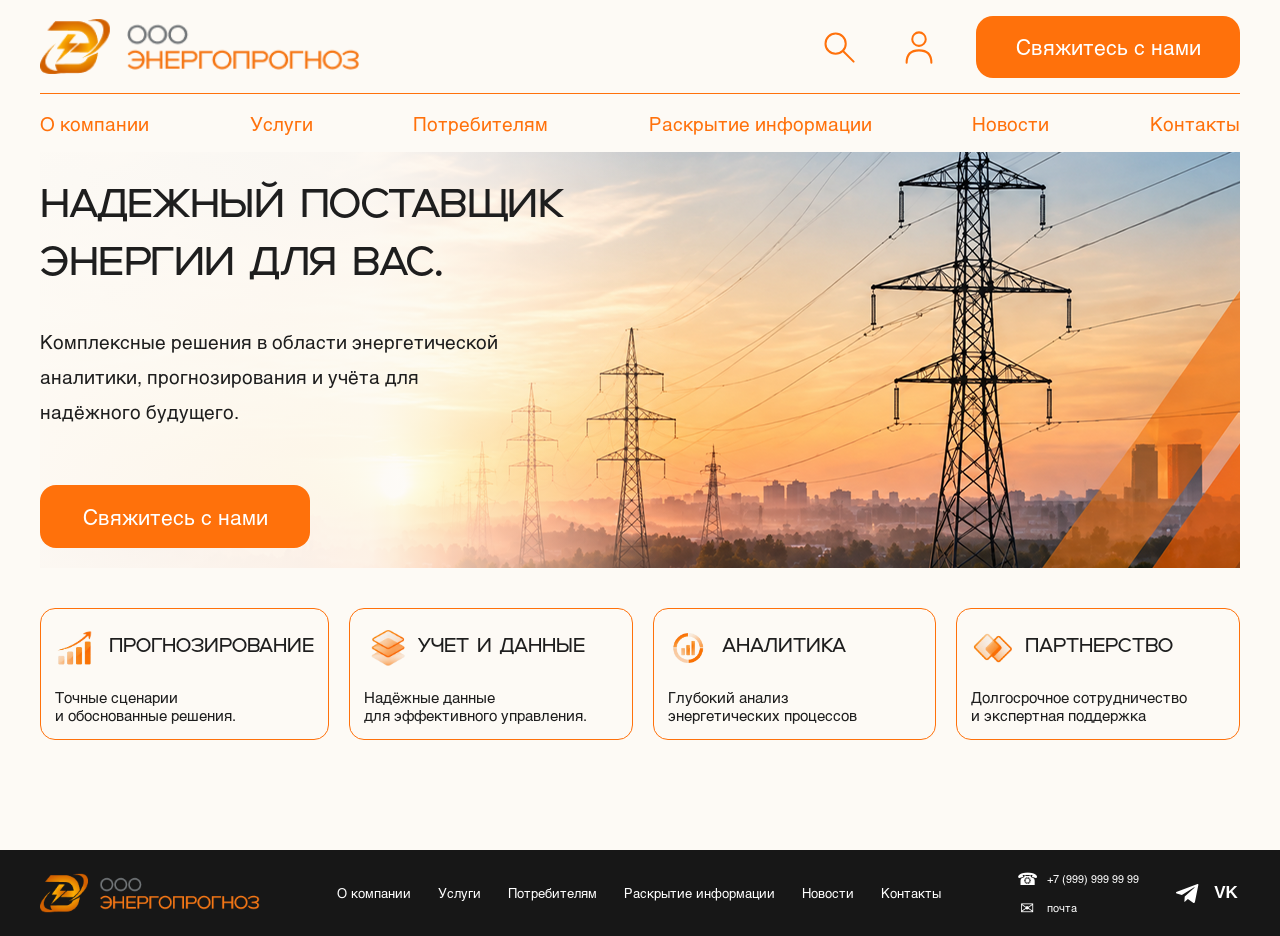
==== index.html @ 61860a80 "Add files via upload" ====
<!DOCTYPE html>
<html lang="ru">
<head>
    <meta charset="UTF-8">
    <meta name="viewport" content="width=device-width, initial-scale=1.0">

    <title>Энергопрогноз</title>

    <link rel="stylesheet" href="css/style.css">
</head>
<body>
<header class="header">
    <div class="container">

        <div class="header-top">

            <a href="index.html" class="logo">
                <img src="images/logo.png" alt="Энергопрогноз">
            </a>

            <div class="header-actions">

                <button class="icon-button search-button" aria-label="Поиск">
                    <svg viewBox="0 0 32 32">
                        <circle cx="13" cy="13" r="9"></circle>
                        <path d="M20 20L29 29"></path>
                    </svg>
                </button>

                <a href="login.html"
                     class="icon-button account-button"
                     aria-label="Личный кабинет">
                    <svg viewBox="0 0 32 32">
                        <circle cx="16" cy="9" r="6"></circle>
                        <path d="M5 30C5 22 9 19 16 19C23 19 27 22 27 30"></path>
                    </svg>
                </a>

                <a href="#contacts" class="contact-button">
                    Свяжитесь с нами
                </a>

            </div>
        </div>

        <nav class="navigation">
            <a href="about.html">О компании</a>
            <a href="services.html">Услуги</a>
            <a href="consumers.html">Потребителям</a>
            <a href="consumers.html">Раскрытие информации</a>
            <a href="news.html">Новости</a>
            <a href="contacts.html">Контакты</a>
        </nav>

    </div>
</header>


<main>

    <section class="hero">
        <div class="container">

            <div class="hero-image">

                <img src="images/hero.png" alt="Линии электропередачи">

                <div class="hero-content">

                    <h1>
                        НАДЕЖНЫЙ ПОСТАВЩИК<br>
                        ЭНЕРГИИ ДЛЯ ВАС.
                    </h1>

                    <p>
                        Комплексные решения в области энергетической<br>
                        аналитики, прогнозирования и учёта для<br>
                        надёжного будущего.
                    </p>

                    <a href="#contacts" class="hero-button">
                        Свяжитесь с нами
                    </a>

                </div>

            </div>

        </div>
    </section>
<section class="advantages">
    <div class="container">
        <div class="advantages-grid">

            <!-- ПРОГНОЗИРОВАНИЕ -->
            <div class="advantage-card">
                <div class="advantage-title">

                    <div class="advantage-icon">
                        <img src="images/01-prognozirovanie.png" alt="Прогнозирование">
                    </div>

                    <h2>ПРОГНОЗИРОВАНИЕ</h2>
                </div>

                <p>
                    Точные сценарии<br>
                    и обоснованные решения.
                </p>
            </div>


            <!-- УЧЕТ И ДАННЫЕ -->
            <div class="advantage-card">
                <div class="advantage-title">

                    <div class="advantage-icon">
                        <img src="images/02-uchet-i-dannye.png" alt="Учёт и данные">
                    </div>

                    <h2>УЧЕТ И ДАННЫЕ</h2>
                </div>

                <p>
                    Надёжные данные<br>
                    для эффективного управления.
                </p>
            </div>


            <!-- АНАЛИТИКА -->
            <div class="advantage-card">
                <div class="advantage-title">

                    <div class="advantage-icon">
                        <img src="images/03-analitika.png" alt="Аналитика">
                    </div>

                    <h2>АНАЛИТИКА</h2>
                </div>

                <p>
                    Глубокий анализ<br>
                    энергетических процессов
                </p>
            </div>


            <!-- ПАРТНЕРСТВО -->
            <div class="advantage-card">
                <div class="advantage-title">

                    <div class="advantage-icon">
                        <img src="images/04-partnerstvo.png" alt="Партнёрство">
                    </div>

                    <h2>ПАРТНЕРСТВО</h2>
                </div>

                <p>
                    Долгосрочное сотрудничество<br>
                    и экспертная поддержка
                </p>
            </div>

        </div>
    </div>
</section>
</main>
<footer class="footer" id="contacts">
    <div class="footer-container">

        <!-- ЛОГОТИП -->
        <a href="index.html" class="footer-logo">
            <img src="images/logo.png" alt="ООО Энергопрогноз">
        </a>

        <!-- МЕНЮ -->
        <nav class="footer-nav">
            <a href="about.html">О компании</a>
            <a href="services.html">Услуги</a>
            <a href="consumers.html">Потребителям</a>
            <a href="consumers.html">Раскрытие информации</a>
            <a href="news.html">Новости</a>
            <a href="contacts.html">Контакты</a>
        </nav>

        <!-- КОНТАКТЫ -->
        <div class="footer-contacts">

            <a href="tel:+79999999999" class="footer-contact">
                <span class="footer-contact-icon">☎</span>
                <span>+7 (999) 999 99 99</span>
            </a>

            <a href="mailto:info@energoprognoz.ru" class="footer-contact">
                <span class="footer-contact-icon">✉</span>
                <span>почта</span>
            </a>

        </div>

        <!-- СОЦСЕТИ -->
        <div class="footer-social">

            <a href="#" aria-label="Telegram" class="social-link">
                <svg viewBox="0 0 24 24">
                    <path d="M21.5 3.5L18.2 20c-.2 1.1-.9 1.4-1.8.9l-5-3.7-2.4 2.3c-.3.3-.5.5-1 .5l.4-5.1 9.3-8.4c.4-.4-.1-.6-.6-.2L5.6 13.5.7 12c-1.1-.3-1.1-1.1.2-1.6L20 3c.9-.3 1.7.2 1.5.5z"/>
                </svg>
            </a>

            <a href="#" aria-label="VK" class="social-link vk-link">
                VK
            </a>

        </div>

    </div>
</footer>
<script src="js/search.js"></script>
</body>
</html>
---- css/style.css ----
/* =========================================================
   ШРИФТЫ
   ========================================================= */

@font-face {
    font-family: "UNCAGE";
    src: url("../fonts/UNCAGE-Regular.woff") format("woff");
    font-weight: 400;
    font-style: normal;
    font-display: swap;
}

@font-face {
    font-family: "HelveticaCustom";
    src: url("../fonts/helvetica_regular.otf") format("opentype");
    font-weight: 400;
    font-style: normal;
    font-display: swap;
}


/* =========================================================
   БАЗОВЫЕ НАСТРОЙКИ
   ========================================================= */

* {
    box-sizing: border-box;
}

html {
    scroll-behavior: smooth;
}

body {
    margin: 0;
    background: #fdfaf5;
    color: #1e1e1e;
    font-family: "HelveticaCustom", Helvetica, Arial, sans-serif;
}

img {
    display: block;
    max-width: 100%;
}

a {
    color: inherit;
    text-decoration: none;
}


/* =========================================================
   ОСНОВНАЯ СЕТКА
   ========================================================= */

.container {
    width: min(1200px, calc(100% - 48px));
    margin: 0 auto;
}


/* =========================================================
   ШАПКА
   ========================================================= */

.header {
    background: #fdfaf5;
}

.header-top {
    height: 94px;

    display: flex;
    align-items: center;
    justify-content: space-between;

    border-bottom: 1px solid #ff710b;
}


/* ЛОГОТИП */

.logo {
    width: 320px;
}

.logo img {
    width: 100%;
    height: auto;
}


/* ПРАВАЯ ЧАСТЬ ШАПКИ */

.header-actions {
    display: flex;
    align-items: center;
    gap: 34px;
}


/* ИКОНКИ ПОИСКА И ПРОФИЛЯ */

.icon-button {
    width: 46px;
    height: 46px;

    padding: 5px;
    border: 0;
    background: transparent;

    cursor: pointer;
}

.icon-button svg {
    width: 100%;
    height: 100%;

    fill: none;
    stroke: #ff710b;
    stroke-width: 1.8;
    stroke-linecap: round;
    stroke-linejoin: round;
}


/* КНОПКА В ШАПКЕ */

.contact-button {
    min-width: 264px;
    height: 62px;

    display: flex;
    align-items: center;
    justify-content: center;

    padding: 0 30px;

    background: #ff710b;
    color: #ffffff;

    border-radius: 17px;

    font-size: 21px;

    transition: opacity 0.2s ease;
}

.contact-button:hover {
    opacity: 0.82;
}


/* =========================================================
   МЕНЮ
   ========================================================= */

.navigation {
    height: 58px;

    display: flex;
    align-items: center;
    justify-content: space-between;

    color: #ff710b;
    font-size: 19px;
}

.navigation a {
    white-space: nowrap;
    transition: opacity 0.2s ease;
}

.navigation a:hover {
    opacity: 0.6;
}


/* =========================================================
   ГЛАВНЫЙ ЭКРАН
   ========================================================= */

.hero-image {
    position: relative;

    width: 100%;
    height: 416px;

    overflow: hidden;
}

.hero-image > img {
    width: 100%;
    height: 100%;

    object-fit: cover;
}


/* =========================================================
   ТЕКСТ НА ГЛАВНОМ ФОТО
   ========================================================= */

.hero-content {
    position: absolute;

    left: 0;
    top: 0;

    width: 53%;
    height: 100%;

    padding: 26px 0 20px;

    background: linear-gradient(
        90deg,
        rgba(253, 250, 245, 0.98) 0%,
        rgba(253, 250, 245, 0.91) 52%,
        rgba(253, 250, 245, 0) 100%
    );
}


/* ГЛАВНЫЙ ЗАГОЛОВОК */

.hero-content h1 {
    margin: 0 0 30px;

    font-family: "UNCAGE", Arial, sans-serif;

    font-size: 40px;
    line-height: 1.45;
    font-weight: 400;

    letter-spacing: -0.5px;
}


/* ОПИСАНИЕ */

.hero-content p {
    margin: 0;

    font-size: 19px;
    line-height: 1.85;
}


/* КНОПКА НА ГЛАВНОМ ЭКРАНЕ */

.hero-button {
    position: absolute;

    left: 0;
    bottom: 20px;

    min-width: 270px;
    height: 63px;

    display: flex;
    align-items: center;
    justify-content: center;

    padding: 0 30px;

    background: #ff710b;
    color: #ffffff;

    border-radius: 16px;

    font-size: 21px;

    transition: opacity 0.2s ease;
}

.hero-button:hover {
    opacity: 0.82;
}


/* =========================================================
   БЛОК ПРЕИМУЩЕСТВ
   ========================================================= */

.advantages {
    padding: 40px 0 55px;
}

.advantages-grid {
    display: grid;
    grid-template-columns: repeat(4, 1fr);
    gap: 20px;
}


/* КАРТОЧКА */

.advantage-card {
    min-height: 132px;
    padding: 17px 14px 14px;

    border: 1px solid #ff710b;
    border-radius: 15px;

    background: #fdfaf5;

    display: flex;
    flex-direction: column;
}

/* ВЕРХНЯЯ СТРОКА КАРТОЧКИ */

.advantage-title {
    display: flex;
    align-items: center;
    gap: 10px;
}


/* ИКОНКА */

.advantage-icon {
    width: 44px;
    height: 44px;
    flex: 0 0 44px;

    display: flex;
    align-items: center;
    justify-content: center;
}


/* КАРТИНКА ВНУТРИ ИКОНКИ */

.advantage-icon img {
    width: 42px;
    height: 42px;
    object-fit: contain;
}


/* ЗАГОЛОВОК КАРТОЧКИ */

.advantage-card h2 {
    margin: 0;

    font-family: "UNCAGE", Arial, sans-serif;
    font-size: 19px;
    line-height: 1.15;
    font-weight: 400;

    white-space: nowrap;
}


/* ТЕКСТ КАРТОЧКИ */

.advantage-card p {
    margin: auto 0 0;
    padding-top: 12px;

    font-size: 15px;
    line-height: 1.25;
}

/* =========================================================
   ПЛАНШЕТ
   ========================================================= */

@media (max-width: 1000px) {

    .advantages-grid {
        grid-template-columns: repeat(2, 1fr);
    }
}


@media (max-width: 900px) {

    .logo {
        width: 240px;
    }

    .header-actions {
        gap: 15px;
    }

    .contact-button {
        min-width: 190px;
        font-size: 17px;
    }

    .navigation {
        gap: 20px;

        overflow-x: auto;

        justify-content: flex-start;
    }

    .hero-content {
        width: 70%;
    }

    .hero-content h1 {
        font-size: 32px;
    }
}


/* =========================================================
   ТЕЛЕФОН
   ========================================================= */

@media (max-width: 600px) {

    .container {
        width: calc(100% - 30px);
    }


    /* ШАПКА */

    .header-top {
        height: 75px;
    }

    .logo {
        width: 190px;
    }

    .icon-button {
        display: none;
    }

    .contact-button {
        display: none;
    }


    /* МЕНЮ */

    .navigation {
        font-size: 15px;
    }


    /* ГЛАВНЫЙ ЭКРАН */

    .hero-image {
        height: 560px;
    }

    .hero-content {
        width: 100%;

        padding-top: 30px;

        background: linear-gradient(
            180deg,
            rgba(253, 250, 245, 0.97) 0%,
            rgba(253, 250, 245, 0.82) 50%,
            rgba(253, 250, 245, 0) 80%
        );
    }

    .hero-content h1 {
        font-size: 29px;
        line-height: 1.3;
    }

    .hero-content p {
        font-size: 16px;
        line-height: 1.6;
    }


    /* ПРЕИМУЩЕСТВА */

    .advantages {
        padding: 25px 0 40px;
    }

    .advantages-grid {
        grid-template-columns: 1fr;

        gap: 14px;
    }

    .advantage-card {
        min-height: 130px;
    }

    .advantage-card h2 {
        font-size: 19px;
    }
}
/* =========================================================
   ФУТЕР
   ========================================================= */

.footer {
    width: 100%;
    margin-top: 55px;

    background: #171717;
    color: #ffffff;
}

.footer-container {
    width: min(1200px, calc(100% - 48px));
    min-height: 86px;

    margin: 0 auto;

    display: flex;
    align-items: center;

    gap: 35px;
}


/* ЛОГОТИП */

.footer-logo {
    width: 220px;
    flex: 0 0 220px;
}

.footer-logo img {
    width: 100%;
    height: auto;
}


/* МЕНЮ */

.footer-nav {
    display: flex;
    align-items: center;
    justify-content: center;

    gap: 27px;

    flex: 1;
}

.footer-nav a {
    color: #ffffff;

    font-size: 13px;
    white-space: nowrap;

    transition: color 0.2s ease;
}

.footer-nav a:hover {
    color: #ff710b;
}


/* КОНТАКТЫ */

.footer-contacts {
    display: flex;
    flex-direction: column;

    gap: 8px;

    flex: 0 0 auto;
}

.footer-contact {
    display: flex;
    align-items: center;

    gap: 10px;

    color: #ffffff;

    font-size: 11px;
    white-space: nowrap;

    transition: color 0.2s ease;
}

.footer-contact:hover {
    color: #ff710b;
}

.footer-contact-icon {
    width: 20px;

    color: #ffffff;

    font-size: 17px;

    text-align: center;
}


/* СОЦСЕТИ */

.footer-social {
    display: flex;
    align-items: center;

    gap: 10px;
}

.social-link {
    width: 28px;
    height: 28px;

    display: flex;
    align-items: center;
    justify-content: center;

    color: #ffffff;

    transition:
        color 0.2s ease,
        opacity 0.2s ease;
}

.social-link:hover {
    color: #ff710b;
}

.social-link svg {
    width: 25px;
    height: 25px;

    fill: currentColor;
}

.vk-link {
    font-family: Arial, sans-serif;
    font-size: 17px;
    font-weight: 700;
}


/* =========================================================
   ПЛАНШЕТ
   ========================================================= */

@media (max-width: 1000px) {

    .footer-container {
        padding: 25px 0;

        flex-wrap: wrap;
    }

    .footer-nav {
        order: 3;

        width: 100%;
        flex-basis: 100%;

        justify-content: flex-start;

        flex-wrap: wrap;
    }

    .footer-contacts {
        margin-left: auto;
    }
}


/* =========================================================
   ТЕЛЕФОН
   ========================================================= */

@media (max-width: 600px) {

    .footer {
        margin-top: 35px;
    }

    .footer-container {
        width: calc(100% - 30px);

        padding: 30px 0;

        flex-direction: column;
        align-items: flex-start;

        gap: 25px;
    }

    .footer-logo {
        width: 210px;
        flex: none;
    }

    .footer-nav {
        order: initial;

        display: grid;
        grid-template-columns: 1fr 1fr;

        width: 100%;

        gap: 15px 25px;
    }

    .footer-contacts {
        margin-left: 0;
    }
}
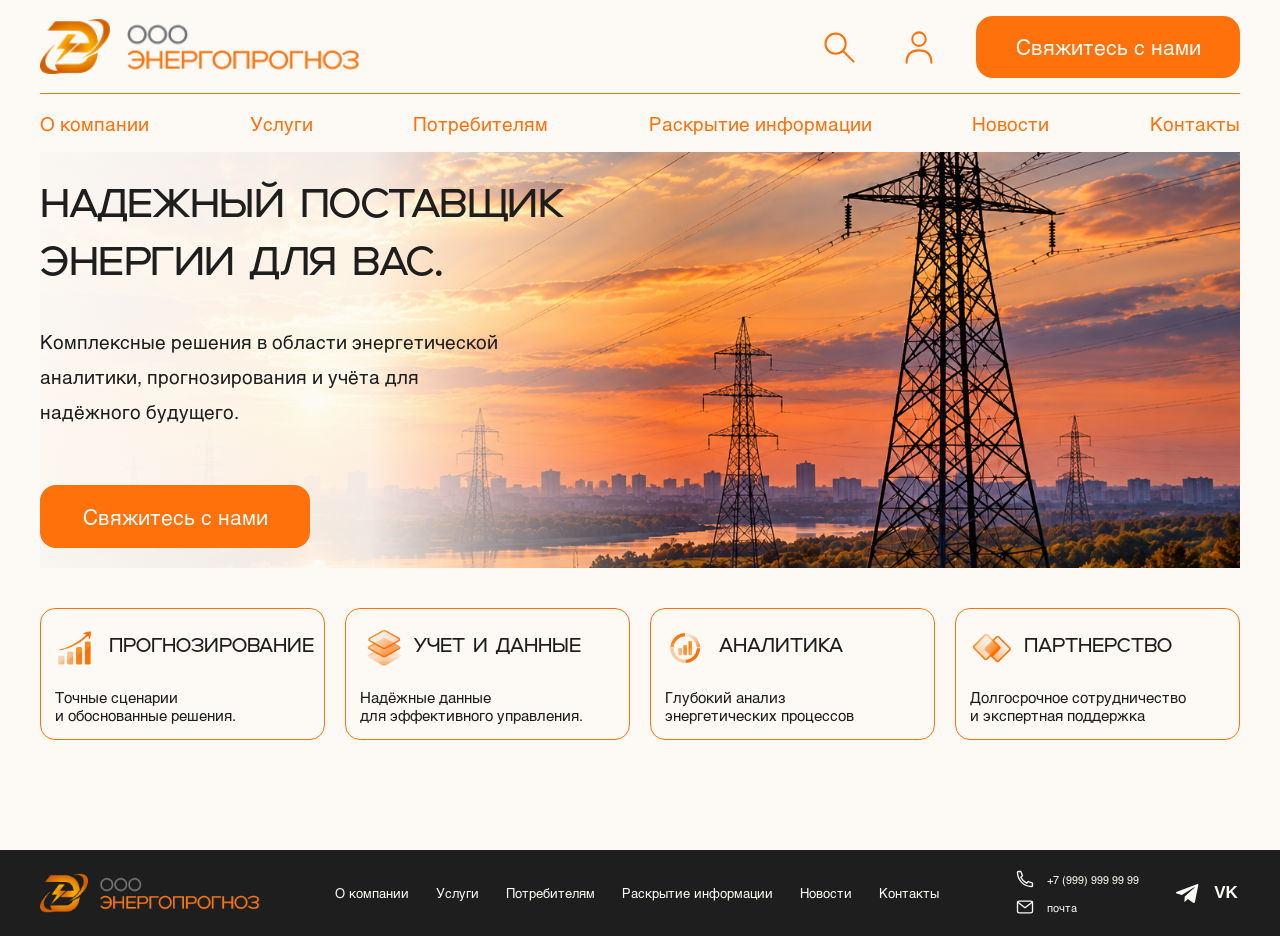
==== commit 2cd477c0: "Add files via upload" ====
--- a/index.html
+++ b/index.html
@@ -1,222 +1,222 @@
-<!DOCTYPE html>
-<html lang="ru">
-<head>
-    <meta charset="UTF-8">
-    <meta name="viewport" content="width=device-width, initial-scale=1.0">
-
-    <title>Энергопрогноз</title>
-
-    <link rel="stylesheet" href="css/style.css">
-</head>
-<body>
-<header class="header">
-    <div class="container">
-
-        <div class="header-top">
-
-            <a href="index.html" class="logo">
-                <img src="images/logo.png" alt="Энергопрогноз">
-            </a>
-
-            <div class="header-actions">
-
-                <button class="icon-button search-button" aria-label="Поиск">
-                    <svg viewBox="0 0 32 32">
-                        <circle cx="13" cy="13" r="9"></circle>
-                        <path d="M20 20L29 29"></path>
-                    </svg>
-                </button>
-
-                <a href="login.html"
-                     class="icon-button account-button"
-                     aria-label="Личный кабинет">
-                    <svg viewBox="0 0 32 32">
-                        <circle cx="16" cy="9" r="6"></circle>
-                        <path d="M5 30C5 22 9 19 16 19C23 19 27 22 27 30"></path>
-                    </svg>
-                </a>
-
-                <a href="#contacts" class="contact-button">
-                    Свяжитесь с нами
-                </a>
-
-            </div>
-        </div>
-
-        <nav class="navigation">
-            <a href="about.html">О компании</a>
-            <a href="services.html">Услуги</a>
-            <a href="consumers.html">Потребителям</a>
-            <a href="consumers.html">Раскрытие информации</a>
-            <a href="news.html">Новости</a>
-            <a href="contacts.html">Контакты</a>
-        </nav>
-
-    </div>
-</header>
-
-
-<main>
-
-    <section class="hero">
-        <div class="container">
-
-            <div class="hero-image">
-
-                <img src="images/hero.png" alt="Линии электропередачи">
-
-                <div class="hero-content">
-
-                    <h1>
-                        НАДЕЖНЫЙ ПОСТАВЩИК<br>
-                        ЭНЕРГИИ ДЛЯ ВАС.
-                    </h1>
-
-                    <p>
-                        Комплексные решения в области энергетической<br>
-                        аналитики, прогнозирования и учёта для<br>
-                        надёжного будущего.
-                    </p>
-
-                    <a href="#contacts" class="hero-button">
-                        Свяжитесь с нами
-                    </a>
-
-                </div>
-
-            </div>
-
-        </div>
-    </section>
-<section class="advantages">
-    <div class="container">
-        <div class="advantages-grid">
-
-            <!-- ПРОГНОЗИРОВАНИЕ -->
-            <div class="advantage-card">
-                <div class="advantage-title">
-
-                    <div class="advantage-icon">
-                        <img src="images/01-prognozirovanie.png" alt="Прогнозирование">
-                    </div>
-
-                    <h2>ПРОГНОЗИРОВАНИЕ</h2>
-                </div>
-
-                <p>
-                    Точные сценарии<br>
-                    и обоснованные решения.
-                </p>
-            </div>
-
-
-            <!-- УЧЕТ И ДАННЫЕ -->
-            <div class="advantage-card">
-                <div class="advantage-title">
-
-                    <div class="advantage-icon">
-                        <img src="images/02-uchet-i-dannye.png" alt="Учёт и данные">
-                    </div>
-
-                    <h2>УЧЕТ И ДАННЫЕ</h2>
-                </div>
-
-                <p>
-                    Надёжные данные<br>
-                    для эффективного управления.
-                </p>
-            </div>
-
-
-            <!-- АНАЛИТИКА -->
-            <div class="advantage-card">
-                <div class="advantage-title">
-
-                    <div class="advantage-icon">
-                        <img src="images/03-analitika.png" alt="Аналитика">
-                    </div>
-
-                    <h2>АНАЛИТИКА</h2>
-                </div>
-
-                <p>
-                    Глубокий анализ<br>
-                    энергетических процессов
-                </p>
-            </div>
-
-
-            <!-- ПАРТНЕРСТВО -->
-            <div class="advantage-card">
-                <div class="advantage-title">
-
-                    <div class="advantage-icon">
-                        <img src="images/04-partnerstvo.png" alt="Партнёрство">
-                    </div>
-
-                    <h2>ПАРТНЕРСТВО</h2>
-                </div>
-
-                <p>
-                    Долгосрочное сотрудничество<br>
-                    и экспертная поддержка
-                </p>
-            </div>
-
-        </div>
-    </div>
-</section>
-</main>
-<footer class="footer" id="contacts">
-    <div class="footer-container">
-
-        <!-- ЛОГОТИП -->
-        <a href="index.html" class="footer-logo">
-            <img src="images/logo.png" alt="ООО Энергопрогноз">
-        </a>
-
-        <!-- МЕНЮ -->
-        <nav class="footer-nav">
-            <a href="about.html">О компании</a>
-            <a href="services.html">Услуги</a>
-            <a href="consumers.html">Потребителям</a>
-            <a href="consumers.html">Раскрытие информации</a>
-            <a href="news.html">Новости</a>
-            <a href="contacts.html">Контакты</a>
-        </nav>
-
-        <!-- КОНТАКТЫ -->
-        <div class="footer-contacts">
-
-            <a href="tel:+79999999999" class="footer-contact">
-                <span class="footer-contact-icon">☎</span>
-                <span>+7 (999) 999 99 99</span>
-            </a>
-
-            <a href="mailto:info@energoprognoz.ru" class="footer-contact">
-                <span class="footer-contact-icon">✉</span>
-                <span>почта</span>
-            </a>
-
-        </div>
-
-        <!-- СОЦСЕТИ -->
-        <div class="footer-social">
-
-            <a href="#" aria-label="Telegram" class="social-link">
-                <svg viewBox="0 0 24 24">
-                    <path d="M21.5 3.5L18.2 20c-.2 1.1-.9 1.4-1.8.9l-5-3.7-2.4 2.3c-.3.3-.5.5-1 .5l.4-5.1 9.3-8.4c.4-.4-.1-.6-.6-.2L5.6 13.5.7 12c-1.1-.3-1.1-1.1.2-1.6L20 3c.9-.3 1.7.2 1.5.5z"/>
-                </svg>
-            </a>
-
-            <a href="#" aria-label="VK" class="social-link vk-link">
-                VK
-            </a>
-
-        </div>
-
-    </div>
-</footer>
-<script src="js/search.js"></script>
-</body>
-</html>+<!DOCTYPE html>
+<html lang="ru">
+<head>
+    <meta charset="UTF-8">
+    <meta name="viewport" content="width=device-width, initial-scale=1.0">
+
+    <title>Энергопрогноз</title>
+
+    <link rel="stylesheet" href="css/style.css?v=20261016-mobile3">
+</head>
+<body>
+<header class="header">
+    <div class="container">
+
+        <div class="header-top">
+
+            <a href="index.html" class="logo">
+                <img src="images/logo.png" alt="Энергопрогноз">
+            </a>
+
+            <div class="header-actions">
+
+                <button class="icon-button search-button" aria-label="Поиск">
+                    <svg viewBox="0 0 32 32">
+                        <circle cx="13" cy="13" r="9"></circle>
+                        <path d="M20 20L29 29"></path>
+                    </svg>
+                </button>
+
+                <a href="login.html"
+                     class="icon-button account-button"
+                     aria-label="Личный кабинет">
+                    <svg viewBox="0 0 32 32">
+                        <circle cx="16" cy="9" r="6"></circle>
+                        <path d="M5 30C5 22 9 19 16 19C23 19 27 22 27 30"></path>
+                    </svg>
+                </a>
+
+                <a href="#contacts" class="contact-button">
+                    Свяжитесь с нами
+                </a>
+
+            </div>
+        </div>
+
+        <nav class="navigation">
+            <a href="about.html">О компании</a>
+            <a href="services.html">Услуги</a>
+            <a href="consumers.html">Потребителям</a>
+            <a href="consumers.html">Раскрытие информации</a>
+            <a href="news.html">Новости</a>
+            <a href="contacts.html">Контакты</a>
+        </nav>
+
+    </div>
+</header>
+
+
+<main>
+
+    <section class="hero">
+        <div class="container">
+
+            <div class="hero-image">
+
+                <img src="images/hero.png" alt="Линии электропередачи">
+
+                <div class="hero-content">
+
+                    <h1>
+                        НАДЕЖНЫЙ ПОСТАВЩИК<br>
+                        ЭНЕРГИИ ДЛЯ ВАС.
+                    </h1>
+
+                    <p>
+                        Комплексные решения в области энергетической<br>
+                        аналитики, прогнозирования и учёта для<br>
+                        надёжного будущего.
+                    </p>
+
+                    <a href="#contacts" class="hero-button">
+                        Свяжитесь с нами
+                    </a>
+
+                </div>
+
+            </div>
+
+        </div>
+    </section>
+<section class="advantages">
+    <div class="container">
+        <div class="advantages-grid">
+
+            <!-- ПРОГНОЗИРОВАНИЕ -->
+            <div class="advantage-card">
+                <div class="advantage-title">
+
+                    <div class="advantage-icon">
+                        <img src="images/01-prognozirovanie.png" alt="Прогнозирование">
+                    </div>
+
+                    <h2>ПРОГНОЗИРОВАНИЕ</h2>
+                </div>
+
+                <p>
+                    Точные сценарии<br>
+                    и обоснованные решения.
+                </p>
+            </div>
+
+
+            <!-- УЧЕТ И ДАННЫЕ -->
+            <div class="advantage-card">
+                <div class="advantage-title">
+
+                    <div class="advantage-icon">
+                        <img src="images/02-uchet-i-dannye.png" alt="Учёт и данные">
+                    </div>
+
+                    <h2>УЧЕТ И ДАННЫЕ</h2>
+                </div>
+
+                <p>
+                    Надёжные данные<br>
+                    для эффективного управления.
+                </p>
+            </div>
+
+
+            <!-- АНАЛИТИКА -->
+            <div class="advantage-card">
+                <div class="advantage-title">
+
+                    <div class="advantage-icon">
+                        <img src="images/03-analitika.png" alt="Аналитика">
+                    </div>
+
+                    <h2>АНАЛИТИКА</h2>
+                </div>
+
+                <p>
+                    Глубокий анализ<br>
+                    энергетических процессов
+                </p>
+            </div>
+
+
+            <!-- ПАРТНЕРСТВО -->
+            <div class="advantage-card">
+                <div class="advantage-title">
+
+                    <div class="advantage-icon">
+                        <img src="images/04-partnerstvo.png" alt="Партнёрство">
+                    </div>
+
+                    <h2>ПАРТНЕРСТВО</h2>
+                </div>
+
+                <p>
+                    Долгосрочное сотрудничество<br>
+                    и экспертная поддержка
+                </p>
+            </div>
+
+        </div>
+    </div>
+</section>
+</main>
+<footer class="footer" id="contacts">
+    <div class="footer-container">
+
+        <!-- ЛОГОТИП -->
+        <a href="index.html" class="footer-logo">
+            <img src="images/logo.png" alt="ООО Энергопрогноз">
+        </a>
+
+        <!-- МЕНЮ -->
+        <nav class="footer-nav">
+            <a href="about.html">О компании</a>
+            <a href="services.html">Услуги</a>
+            <a href="consumers.html">Потребителям</a>
+            <a href="consumers.html">Раскрытие информации</a>
+            <a href="news.html">Новости</a>
+            <a href="contacts.html">Контакты</a>
+        </nav>
+
+        <!-- КОНТАКТЫ -->
+        <div class="footer-contacts">
+
+            <a href="tel:+79999999999" class="footer-contact">
+                <span class="footer-contact-icon" aria-hidden="true"><svg class="site-line-icon" viewBox="0 0 24 24" fill="none" stroke="currentColor" stroke-width="1.6" stroke-linecap="round" stroke-linejoin="round" aria-hidden="true" focusable="false"><path d="M7 3H4a1 1 0 0 0-1 1c0 9.4 7.6 17 17 17a1 1 0 0 0 1-1v-3l-5-2-2 2a14 14 0 0 1-7-7l2-2-2-5Z"/></svg></span>
+                <span>+7 (999) 999 99 99</span>
+            </a>
+
+            <a href="mailto:info@energoprognoz.ru" class="footer-contact">
+                <span class="footer-contact-icon" aria-hidden="true"><svg class="site-line-icon" viewBox="0 0 24 24" fill="none" stroke="currentColor" stroke-width="1.6" stroke-linecap="round" stroke-linejoin="round" aria-hidden="true" focusable="false"><rect x="3" y="5" width="18" height="14" rx="2"/><path d="m3 6 9 7 9-7"/></svg></span>
+                <span>почта</span>
+            </a>
+
+        </div>
+
+        <!-- СОЦСЕТИ -->
+        <div class="footer-social">
+
+            <a href="#" aria-label="Telegram" class="social-link">
+                <svg viewBox="0 0 24 24">
+                    <path d="M21.5 3.5L18.2 20c-.2 1.1-.9 1.4-1.8.9l-5-3.7-2.4 2.3c-.3.3-.5.5-1 .5l.4-5.1 9.3-8.4c.4-.4-.1-.6-.6-.2L5.6 13.5.7 12c-1.1-.3-1.1-1.1.2-1.6L20 3c.9-.3 1.7.2 1.5.5z"/>
+                </svg>
+            </a>
+
+            <a href="#" aria-label="VK" class="social-link vk-link">
+                VK
+            </a>
+
+        </div>
+
+    </div>
+</footer>
+<script src="js/search.js?v=20261016-mobile3"></script>
+</body>
+</html>
--- a/css/style.css
+++ b/css/style.css
@@ -1,7 +1,6 @@
 /* =========================================================
    ШРИФТЫ
    ========================================================= */
-
 @font-face {
     font-family: "UNCAGE";
     src: url("../fonts/UNCAGE-Regular.woff") format("woff");
@@ -18,11 +17,9 @@
     font-display: swap;
 }
 
-
 /* =========================================================
    БАЗОВЫЕ НАСТРОЙКИ
    ========================================================= */
-
 * {
     box-sizing: border-box;
 }
@@ -48,21 +45,168 @@
     text-decoration: none;
 }
 
-
 /* =========================================================
    ОСНОВНАЯ СЕТКА
    ========================================================= */
-
 .container {
     width: min(1200px, calc(100% - 48px));
     margin: 0 auto;
 }
 
+/* =========================================================
+   ЕДИНЫЙ СТИЛЬ ВНУТРЕННИХ СТРАНИЦ
+   Образец: «О компании». HTML менять не требуется.
+   ========================================================= */
+:root {
+    --section-heading-size: 24px;
+    --site-accent: #ff710b;
+}
+
+.contacts-page,
+.services-page,
+.business-page,
+.about-page,
+.disclosure-page {
+    padding: 40px 0 55px;
+}
+
+.contacts-page .page-title,
+.services-page .page-title,
+.services-main-title,
+.services-title,
+.individual-title,
+.service-item h2,
+.business-intro h1,
+.business-faq > h2,
+.business-help h2,
+.about-section-title,
+.disclosure-page .disclosure-title,
+.disclosure-panel-title,
+.contact-block h2 {
+    display: table;
+    position: static;
+    width: auto;
+    max-width: 100%;
+    margin: 0 0 24px;
+    padding: 0 0 5px;
+    border: 0;
+    border-bottom: 1px solid var(--site-accent);
+    font-family: "UNCAGE", Arial, sans-serif;
+    font-size: var(--section-heading-size);
+    font-weight: 400;
+    line-height: 1.2;
+    letter-spacing: normal;
+    color: #1e1e1e;
+    text-transform: uppercase;
+    overflow-wrap: break-word;
+}
+
+.contacts-page .page-title-line,
+.services-page .page-title-line,
+.services-title-line,
+.individual-title-line,
+.disclosure-title-line,
+.service-item h2::after,
+.disclosure-panel-title::after {
+    display: none;
+    content: none;
+}
+
+.contacts-page .breadcrumbs,
+.services-page .breadcrumbs,
+.business-breadcrumbs,
+.about-breadcrumbs,
+.disclosure-breadcrumbs {
+    display: flex;
+    align-items: center;
+    flex-wrap: wrap;
+    gap: 10px;
+    margin: 0 0 28px;
+    font-family: "HelveticaCustom", Helvetica, Arial, sans-serif;
+    font-size: 14px;
+    font-weight: 400;
+    line-height: 1.4;
+    color: #1e1e1e;
+}
+
+.contacts-page .breadcrumbs-divider,
+.services-page .breadcrumbs-divider,
+.about-breadcrumb-divider,
+.disclosure-breadcrumb-divider {
+    display: block;
+    flex-shrink: 0;
+    width: 1px;
+    height: 26px;
+    background: #a9a9a9;
+}
+
+/* Разделитель «—» в текущем HTML страницы потребителей. */
+.business-breadcrumbs > span[aria-hidden="true"] {
+    display: block;
+    flex-shrink: 0;
+    width: 1px;
+    height: 26px;
+    background: #a9a9a9;
+    font-size: 0;
+}
+
+.contacts-page .breadcrumbs a,
+.services-page .breadcrumbs a,
+.business-breadcrumbs a,
+.about-breadcrumbs a,
+.disclosure-breadcrumbs a {
+    color: #737373;
+    text-decoration: none;
+}
+
+.contacts-page .breadcrumbs a:hover,
+.services-page .breadcrumbs a:hover,
+.business-breadcrumbs a:hover,
+.about-breadcrumbs a:hover,
+.disclosure-breadcrumbs a:hover {
+    color: #d65a00;
+}
+
+@media (max-width: 600px) {
+    :root { --section-heading-size: 21px; }
+
+    .contacts-page,
+    .services-page,
+    .business-page,
+    .about-page,
+    .disclosure-page {
+        padding: 28px 0 40px;
+    }
+
+    .contacts-page .page-title,
+    .services-page .page-title,
+    .services-main-title,
+    .services-title,
+    .individual-title,
+    .service-item h2,
+    .business-intro h1,
+    .business-faq > h2,
+    .business-help h2,
+    .about-section-title,
+    .disclosure-page .disclosure-title,
+    .disclosure-panel-title,
+    .contact-block h2 {
+        margin-bottom: 22px;
+    }
+
+    .contacts-page .breadcrumbs,
+    .services-page .breadcrumbs,
+    .business-breadcrumbs,
+    .about-breadcrumbs,
+    .disclosure-breadcrumbs {
+        margin-bottom: 24px;
+        font-size: 12px;
+    }
+}
 
 /* =========================================================
    ШАПКА
    ========================================================= */
-
 .header {
     background: #fdfaf5;
 }
@@ -77,9 +221,7 @@
     border-bottom: 1px solid #ff710b;
 }
 
-
 /* ЛОГОТИП */
-
 .logo {
     width: 320px;
 }
@@ -89,18 +231,14 @@
     height: auto;
 }
 
-
 /* ПРАВАЯ ЧАСТЬ ШАПКИ */
-
 .header-actions {
     display: flex;
     align-items: center;
     gap: 34px;
 }
 
-
 /* ИКОНКИ ПОИСКА И ПРОФИЛЯ */
-
 .icon-button {
     width: 46px;
     height: 46px;
@@ -123,9 +261,7 @@
     stroke-linejoin: round;
 }
 
-
 /* КНОПКА В ШАПКЕ */
-
 .contact-button {
     min-width: 264px;
     height: 62px;
@@ -137,7 +273,7 @@
     padding: 0 30px;
 
     background: #ff710b;
-    color: #ffffff;
+    color: #fdfaf5;
 
     border-radius: 17px;
 
@@ -150,11 +286,9 @@
     opacity: 0.82;
 }
 
-
 /* =========================================================
    МЕНЮ
    ========================================================= */
-
 .navigation {
     height: 58px;
 
@@ -175,11 +309,9 @@
     opacity: 0.6;
 }
 
-
 /* =========================================================
    ГЛАВНЫЙ ЭКРАН
    ========================================================= */
-
 .hero-image {
     position: relative;
 
@@ -196,11 +328,9 @@
     object-fit: cover;
 }
 
-
 /* =========================================================
    ТЕКСТ НА ГЛАВНОМ ФОТО
    ========================================================= */
-
 .hero-content {
     position: absolute;
 
@@ -220,9 +350,7 @@
     );
 }
 
-
 /* ГЛАВНЫЙ ЗАГОЛОВОК */
-
 .hero-content h1 {
     margin: 0 0 30px;
 
@@ -235,9 +363,7 @@
     letter-spacing: -0.5px;
 }
 
-
 /* ОПИСАНИЕ */
-
 .hero-content p {
     margin: 0;
 
@@ -245,9 +371,7 @@
     line-height: 1.85;
 }
 
-
 /* КНОПКА НА ГЛАВНОМ ЭКРАНЕ */
-
 .hero-button {
     position: absolute;
 
@@ -264,7 +388,7 @@
     padding: 0 30px;
 
     background: #ff710b;
-    color: #ffffff;
+    color: #fdfaf5;
 
     border-radius: 16px;
 
@@ -277,11 +401,9 @@
     opacity: 0.82;
 }
 
-
 /* =========================================================
    БЛОК ПРЕИМУЩЕСТВ
    ========================================================= */
-
 .advantages {
     padding: 40px 0 55px;
 }
@@ -292,9 +414,7 @@
     gap: 20px;
 }
 
-
 /* КАРТОЧКА */
-
 .advantage-card {
     min-height: 132px;
     padding: 17px 14px 14px;
@@ -309,16 +429,13 @@
 }
 
 /* ВЕРХНЯЯ СТРОКА КАРТОЧКИ */
-
 .advantage-title {
     display: flex;
     align-items: center;
     gap: 10px;
 }
 
-
 /* ИКОНКА */
-
 .advantage-icon {
     width: 44px;
     height: 44px;
@@ -329,18 +446,14 @@
     justify-content: center;
 }
 
-
 /* КАРТИНКА ВНУТРИ ИКОНКИ */
-
 .advantage-icon img {
     width: 42px;
     height: 42px;
     object-fit: contain;
 }
 
-
 /* ЗАГОЛОВОК КАРТОЧКИ */
-
 .advantage-card h2 {
     margin: 0;
 
@@ -352,9 +465,7 @@
     white-space: nowrap;
 }
 
-
 /* ТЕКСТ КАРТОЧКИ */
-
 .advantage-card p {
     margin: auto 0 0;
     padding-top: 12px;
@@ -366,31 +477,29 @@
 /* =========================================================
    ПЛАНШЕТ
    ========================================================= */
-
 @media (max-width: 1000px) {
 
-    .advantages-grid {
+.advantages-grid {
         grid-template-columns: repeat(2, 1fr);
     }
 }
 
-
 @media (max-width: 900px) {
 
-    .logo {
+.logo {
         width: 240px;
     }
 
-    .header-actions {
+.header-actions {
         gap: 15px;
     }
 
-    .contact-button {
+.contact-button {
         min-width: 190px;
         font-size: 17px;
     }
 
-    .navigation {
+.navigation {
         gap: 20px;
 
         overflow-x: auto;
@@ -398,113 +507,103 @@
         justify-content: flex-start;
     }
 
-    .hero-content {
+.hero-content {
         width: 70%;
     }
 
-    .hero-content h1 {
+.hero-content h1 {
         font-size: 32px;
     }
 }
 
-
 /* =========================================================
    ТЕЛЕФОН
    ========================================================= */
-
 @media (max-width: 600px) {
 
-    .container {
+.container {
         width: calc(100% - 30px);
     }
 
-
-    /* ШАПКА */
-
-    .header-top {
+/* ШАПКА */
+.header-top {
         height: 75px;
     }
 
-    .logo {
+.logo {
         width: 190px;
     }
 
-    .icon-button {
+.icon-button {
         display: none;
     }
 
-    .contact-button {
+.contact-button {
         display: none;
     }
 
-
-    /* МЕНЮ */
-
-    .navigation {
+/* МЕНЮ */
+.navigation {
         font-size: 15px;
     }
 
-
-    /* ГЛАВНЫЙ ЭКРАН */
-
-    .hero-image {
+/* ГЛАВНЫЙ ЭКРАН */
+.hero-image {
         height: 560px;
     }
 
-    .hero-content {
+.hero-content {
         width: 100%;
 
         padding-top: 30px;
 
         background: linear-gradient(
             180deg,
-            rgba(253, 250, 245, 0.97) 0%,
-            rgba(253, 250, 245, 0.82) 50%,
+            rgba(253, 250, 245, 0.97) 10%,
+            rgba(253, 250, 245, 0.82) 60%,
             rgba(253, 250, 245, 0) 80%
         );
     }
 
-    .hero-content h1 {
+.hero-content h1 {
         font-size: 29px;
         line-height: 1.3;
     }
 
-    .hero-content p {
+.hero-content p {
         font-size: 16px;
         line-height: 1.6;
     }
 
-
-    /* ПРЕИМУЩЕСТВА */
-
-    .advantages {
+/* ПРЕИМУЩЕСТВА */
+.advantages {
         padding: 25px 0 40px;
     }
 
-    .advantages-grid {
+.advantages-grid {
         grid-template-columns: 1fr;
 
         gap: 14px;
     }
 
-    .advantage-card {
+.advantage-card {
         min-height: 130px;
     }
 
-    .advantage-card h2 {
+.advantage-card h2 {
         font-size: 19px;
     }
 }
+
 /* =========================================================
    ФУТЕР
    ========================================================= */
-
 .footer {
     width: 100%;
     margin-top: 55px;
 
-    background: #171717;
-    color: #ffffff;
+    background: #1e1e1e;
+    color: #fdfaf5;
 }
 
 .footer-container {
@@ -519,9 +618,7 @@
     gap: 35px;
 }
 
-
 /* ЛОГОТИП */
-
 .footer-logo {
     width: 220px;
     flex: 0 0 220px;
@@ -532,9 +629,7 @@
     height: auto;
 }
 
-
 /* МЕНЮ */
-
 .footer-nav {
     display: flex;
     align-items: center;
@@ -546,7 +641,7 @@
 }
 
 .footer-nav a {
-    color: #ffffff;
+    color: #fdfaf5;
 
     font-size: 13px;
     white-space: nowrap;
@@ -558,9 +653,7 @@
     color: #ff710b;
 }
 
-
 /* КОНТАКТЫ */
-
 .footer-contacts {
     display: flex;
     flex-direction: column;
@@ -576,7 +669,7 @@
 
     gap: 10px;
 
-    color: #ffffff;
+    color: #fdfaf5;
 
     font-size: 11px;
     white-space: nowrap;
@@ -591,16 +684,14 @@
 .footer-contact-icon {
     width: 20px;
 
-    color: #ffffff;
+    color: #fdfaf5;
 
     font-size: 17px;
 
     text-align: center;
 }
 
-
 /* СОЦСЕТИ */
-
 .footer-social {
     display: flex;
     align-items: center;
@@ -616,7 +707,7 @@
     align-items: center;
     justify-content: center;
 
-    color: #ffffff;
+    color: #fdfaf5;
 
     transition:
         color 0.2s ease,
@@ -640,20 +731,18 @@
     font-weight: 700;
 }
 
-
 /* =========================================================
    ПЛАНШЕТ
    ========================================================= */
-
 @media (max-width: 1000px) {
 
-    .footer-container {
+.footer-container {
         padding: 25px 0;
 
         flex-wrap: wrap;
     }
 
-    .footer-nav {
+.footer-nav {
         order: 3;
 
         width: 100%;
@@ -664,23 +753,21 @@
         flex-wrap: wrap;
     }
 
-    .footer-contacts {
+.footer-contacts {
         margin-left: auto;
     }
 }
 
-
 /* =========================================================
    ТЕЛЕФОН
    ========================================================= */
-
 @media (max-width: 600px) {
 
-    .footer {
+.footer {
         margin-top: 35px;
     }
 
-    .footer-container {
+.footer-container {
         width: calc(100% - 30px);
 
         padding: 30px 0;
@@ -691,12 +778,12 @@
         gap: 25px;
     }
 
-    .footer-logo {
+.footer-logo {
         width: 210px;
         flex: none;
     }
 
-    .footer-nav {
+.footer-nav {
         order: initial;
 
         display: grid;
@@ -707,7 +794,2937 @@
         gap: 15px 25px;
     }
 
-    .footer-contacts {
+.footer-contacts {
         margin-left: 0;
     }
-}+}
+
+.contacts-page .breadcrumbs a {
+    color: #777777;
+    text-decoration: none;
+
+    transition: color 0.2s ease;
+}
+
+.contacts-page .breadcrumbs a:hover {
+    color: #ff710b;
+}
+
+.contacts-page .breadcrumbs > span:last-child {
+    color: #1e1e1e;
+}
+
+/* =========================================================
+   ЗАГОЛОВОК "КОНТАКТЫ"
+========================================================= */
+.contacts-section {
+    margin: 0;
+}
+
+/* =========================================================
+   СЕТКА КОНТАКТОВ
+
+   АДРЕС            КОЛЛ-ЦЕНТР
+
+        отступ
+
+   РЕЖИМ РАБОТЫ     ТЕХПОДДЕРЖКА
+========================================================= */
+.contacts-grid {
+    display: grid;
+
+    grid-template-columns: 330px minmax(0, 1fr);
+    grid-template-areas:
+        "address call"
+        "hours support";
+
+    column-gap: 22px;
+    row-gap: 28px;
+
+    width: 100%;
+}
+
+/* расположение */
+.contact-address {
+    grid-area: address;
+}
+
+.contact-call {
+    grid-area: call;
+}
+
+.contact-hours {
+    grid-area: hours;
+}
+
+.contact-support {
+    grid-area: support;
+}
+
+/* =========================================================
+   ОБЩИЕ СТИЛИ БЛОКОВ
+========================================================= */
+.contact-block {
+    min-height: 190px;
+
+    padding: 18px 0;
+
+    box-sizing: border-box;
+}
+
+.contact-block p {
+    margin: 0;
+
+    font-family: "HelveticaCustom", Helvetica, Arial, sans-serif;
+    font-size: 15px;
+    line-height: 1.5;
+    font-weight: 400;
+
+    color: #1e1e1e;
+}
+
+/* =========================================================
+   ЛЕВЫЕ БЛОКИ
+========================================================= */
+.contact-address,
+.contact-hours {
+    padding-right: 20px;
+
+    border-right: 1px solid #ff710b;
+}
+
+/* нижняя линия блока АДРЕС */
+.contact-address {
+    border-bottom: 1px solid #ff710b;
+    border-bottom-right-radius: 18px;
+}
+
+/* верхняя линия блока РЕЖИМ РАБОТЫ */
+.contact-hours {
+    border-top: 1px solid #ff710b;
+    border-top-right-radius: 18px;
+}
+
+/* =========================================================
+   ПРАВЫЕ БЛОКИ
+========================================================= */
+.contact-call,
+.contact-support {
+    padding-left: 0;
+}
+
+/* =========================================================
+   ПЛАНШЕТ
+========================================================= */
+@media (max-width: 900px) {
+
+.contacts-grid {
+        grid-template-columns: 1fr;
+        grid-template-areas:
+            "address"
+            "call"
+            "hours"
+            "support";
+
+        row-gap: 0;
+    }
+
+.contact-block {
+        min-height: auto;
+
+        padding: 28px 0;
+
+        border-right: none;
+        border-top: none;
+        border-bottom: 1px solid #ff710b;
+        border-radius: 0;
+    }
+
+.contact-address,
+.contact-hours {
+        padding-right: 0;
+    }
+}
+
+/* =========================================================
+   ТЕЛЕФОН
+========================================================= */
+@media (max-width: 600px) {
+
+/* блоки */
+.contact-block {
+        padding: 25px 0;
+    }
+
+.contact-block p {
+        font-size: 14px;
+        line-height: 1.5;
+    }
+}
+
+.services-page .breadcrumbs a {
+    color: #777777;
+    text-decoration: none;
+
+    transition: color 0.2s ease;
+}
+
+.services-page .breadcrumbs a:hover {
+    color: #ff710b;
+}
+
+.services-page .breadcrumbs > span:last-child {
+    color: #1e1e1e;
+}
+
+/* =========================================================
+   КАРТОЧКИ УСЛУГ
+========================================================= */
+.services-grid {
+    display: grid;
+    grid-template-columns: repeat(6, 1fr);
+
+    gap: 18px;
+
+    margin: 0 0 70px;
+}
+
+/* Первые три карточки */
+.service-card:nth-child(1),
+.service-card:nth-child(2),
+.service-card:nth-child(3) {
+    grid-column: span 2;
+}
+
+/* Последние две карточки */
+.service-card:nth-child(4),
+.service-card:nth-child(5) {
+    grid-column: span 3;
+}
+
+/* Сама карточка */
+.service-card {
+    min-height: 190px;
+
+    padding: 26px 28px 28px;
+
+    border: 1px solid #ff710b;
+    border-radius: 20px;
+
+    box-sizing: border-box;
+}
+
+/* Заголовок карточки */
+.service-card h2 {
+    display: flex;
+    align-items: baseline;
+    gap: 8px;
+
+    margin: 0 0 28px;
+
+    font-family: "UNCAGE", Arial, sans-serif;
+    font-size: var(--section-heading-size);
+    line-height: 1.2;
+    font-weight: 400;
+
+    color: #1e1e1e;
+}
+
+.service-card h2 span {
+    color: #ff710b;
+}
+
+/* Текст карточки */
+.service-card p {
+    margin: 0;
+
+    font-family: "HelveticaCustom", Helvetica, Arial, sans-serif;
+    font-size: 15px;
+    line-height: 1.5;
+    font-weight: 400;
+
+    color: #1e1e1e;
+}
+
+/* =========================================================
+   ЭНЕРГОСНАБЖЕНИЕ НА ИНДИВИДУАЛЬНЫХ УСЛОВИЯХ
+========================================================= */
+.individual-section {
+    margin: 0;
+}
+
+.individual-section p {
+    max-width: 1000px;
+
+    margin: 0;
+
+    font-family: "HelveticaCustom", Helvetica, Arial, sans-serif;
+    font-size: 15px;
+    line-height: 1.6;
+    font-weight: 400;
+
+    color: #1e1e1e;
+}
+
+/* =========================================================
+   ПЛАНШЕТ
+========================================================= */
+@media (max-width: 1000px) {
+
+.services-grid {
+        grid-template-columns: repeat(2, 1fr);
+    }
+
+.service-card:nth-child(1),
+.service-card:nth-child(2),
+.service-card:nth-child(3),
+.service-card:nth-child(4),
+.service-card:nth-child(5) {
+        grid-column: span 1;
+    }
+}
+
+/* =========================================================
+   ТЕЛЕФОН
+========================================================= */
+@media (max-width: 650px) {
+
+/* карточки */
+.services-grid {
+        grid-template-columns: 1fr;
+
+        gap: 15px;
+
+        margin-bottom: 50px;
+    }
+
+.service-card {
+        min-height: auto;
+
+        padding: 23px 20px;
+
+        border-radius: 16px;
+    }
+
+.service-card h2 {
+        margin-bottom: 20px;
+
+        font-size: var(--section-heading-size);
+    }
+}
+
+/* ==================================================
+   БЛОКИ УСЛУГ
+   ================================================== */
+.services-list {
+    margin-top: 75px;
+}
+
+.service-item {
+    margin-bottom: 72px;
+}
+
+.service-item:last-child {
+    margin-bottom: 0;
+}
+
+/* описание */
+.service-item p {
+    margin: 0 0 28px;
+
+    max-width: 100%;
+
+    font-family: "Helvetica", Arial, sans-serif;
+    font-size: 16px;
+    font-weight: 400;
+    line-height: 1.45;
+
+    color: #1e1e1e;
+}
+
+/* длинная оранжевая кнопка */
+.service-button {
+    display: flex;
+    align-items: center;
+    justify-content: center;
+
+    width: 100%;
+    height: 45px;
+
+    background: #ff710b;
+    border-radius: 10px;
+
+    font-family: "Helvetica", Arial, sans-serif;
+    font-size: 16px;
+    font-weight: 400;
+
+    color: #fdfaf5;
+    text-decoration: none;
+
+    box-sizing: border-box;
+
+    transition: 0.2s ease;
+}
+
+.service-button:hover {
+   opacity:  0.82;
+}
+
+/* ==================================================
+   ПЛАНШЕТ
+   ================================================== */
+@media (max-width: 1000px) {
+
+.steps-grid {
+        grid-template-columns: repeat(2, 1fr);
+    }
+
+.step-card,
+.step-card-wide {
+        grid-column: span 1;
+    }
+}
+
+/* ==================================================
+   ТЕЛЕФОН
+   ================================================== */
+@media (max-width: 600px) {
+
+.work-steps {
+        margin-top: 30px;
+    }
+
+.steps-grid {
+        grid-template-columns: 1fr;
+        gap: 14px;
+    }
+
+.step-card,
+.step-card-wide {
+        grid-column: span 1;
+
+        min-height: auto;
+        padding: 18px;
+    }
+
+.step-card h2 {
+        font-size: var(--section-heading-size);
+        margin-bottom: 16px;
+    }
+
+.step-card p {
+        font-size: 14px;
+    }
+
+.services-list {
+        margin-top: 55px;
+    }
+
+.service-item {
+        margin-bottom: 55px;
+    }
+
+.service-item p {
+        font-size: 15px;
+        line-height: 1.45;
+    }
+
+.service-button {
+        height: 46px;
+        font-size: 15px;
+    }
+}
+
+.business-page h1,
+.business-page h2,
+.business-page h3 {
+    font-family: "UNCAGE", Arial, sans-serif;
+    font-weight: 400;
+}
+
+.business-page a,
+.business-page summary {
+    -webkit-tap-highlight-color: transparent;
+}
+
+.business-page :focus-visible {
+    outline: 3px solid #a34400;
+    outline-offset: 5px;
+}
+
+.business-page summary {
+    list-style: none;
+    cursor: pointer;
+}
+
+.business-page summary::-webkit-details-marker {
+    display: none;
+}
+
+.business-page summary::marker {
+    content: "";
+}
+
+.business-breadcrumbs a:hover {
+    color: #d65a00;
+}
+
+.business-intro p {
+    margin: 0;
+
+    font-size: 20px;
+    line-height: 1.5;
+}
+
+/* =========================================================
+   КОНТУРНЫЕ КНОПКИ И ССЫЛКИ
+   ========================================================= */
+.business-page .business-button,
+.business-page .business-links a,
+.business-page .business-quick a {
+    display: flex;
+    align-items: center;
+    gap: 18px;
+
+    min-height: 62px;
+    padding: 18px 20px;
+
+    border: 1px solid #ff710b;
+    border-radius: 10px;
+
+    background: transparent;
+    color: #1e1e1e;
+
+    font-family:
+        "HelveticaCustom",
+        Helvetica,
+        Arial,
+        sans-serif;
+
+    font-size: 16px;
+    font-weight: 400;
+    line-height: 1.4;
+
+    text-align: left;
+    text-decoration: none;
+
+    transition:
+        background-color 0.2s ease,
+        border-color 0.2s ease;
+}
+
+.business-page .business-button:hover,
+.business-page .business-links a:hover,
+.business-page .business-quick a:hover {
+    border-color: #d65a00;
+
+    background: rgba(255, 113, 11, 0.06);
+    color: #1e1e1e;
+}
+
+.business-content > .business-button {
+    width: min(100%, 420px);
+    margin-top: 24px;
+}
+
+/* Стрелки быстрых переходов, если они есть в HTML */
+.business-link-arrow {
+    flex-shrink: 0;
+    margin-left: auto;
+
+    font-size: 24px;
+    line-height: 1;
+
+    color: #ff710b;
+}
+
+/* =========================================================
+   БЫСТРЫЕ ДЕЙСТВИЯ
+   ========================================================= */
+.business-quick {
+    display: grid;
+    grid-template-columns: repeat(3, minmax(0, 1fr));
+    gap: 22px;
+
+    margin: 35px 0 42px;
+}
+
+.business-quick-number {
+    flex-shrink: 0;
+
+    font-size: 16px;
+
+    color: #ff710b;
+}
+
+/* =========================================================
+   РАСКРЫВАЮЩИЕСЯ РАЗДЕЛЫ
+   ========================================================= */
+.business-item {
+    border-top: 1px solid #ff710b;
+
+    scroll-margin-top: 24px;
+}
+
+.business-item:last-child {
+    border-bottom: 1px solid #ff710b;
+}
+
+.business-item > summary {
+    display: grid;
+
+    grid-template-columns:
+        55px
+        minmax(0, 1.2fr)
+        minmax(0, 1fr)
+        22px;
+
+    align-items: center;
+    gap: 24px;
+
+    padding: 25px 0;
+}
+
+.business-number {
+    font-family: "UNCAGE", Arial, sans-serif;
+
+    font-size: 28px;
+    line-height: 1.2;
+
+    color: #ff710b;
+}
+
+.business-item h2 {
+    margin: 0;
+
+    font-size: var(--section-heading-size);
+    line-height: 1.35;
+
+    overflow-wrap: break-word;
+}
+
+.business-description {
+    font-size: 14px;
+    line-height: 1.5;
+
+    color: #666666;
+}
+
+/* Индикатор раскрытия раздела */
+.business-chevron {
+    display: block;
+    justify-self: end;
+    flex-shrink: 0;
+
+    width: 12px;
+    height: 12px;
+    margin-right: 4px;
+
+    border-right: 2px solid #ff710b;
+    border-bottom: 2px solid #ff710b;
+
+    transform: rotate(45deg);
+}
+
+.business-page details[open] > summary .business-chevron {
+    transform: rotate(225deg);
+}
+
+.business-item > summary:hover h2,
+.business-faq-item > summary:hover {
+    color: #d65a00;
+}
+
+/* =========================================================
+   СОДЕРЖИМОЕ РАЗДЕЛОВ
+   ========================================================= */
+.business-content {
+    padding: 12px 30px 36px 79px;
+
+    font-size: 16px;
+    line-height: 1.65;
+
+    overflow-wrap: break-word;
+}
+
+.business-content h3 {
+    margin: 0 0 20px;
+
+    font-size: 18px;
+    line-height: 1.4;
+
+    text-transform: uppercase;
+}
+
+.business-content p {
+    margin: 0 0 18px;
+}
+
+.business-content ul,
+.business-content ol {
+    margin: 0;
+    padding-left: 22px;
+}
+
+.business-content li {
+    margin-bottom: 12px;
+    padding-left: 5px;
+}
+
+.business-content li::marker {
+    color: #d65a00;
+}
+
+.business-text-link {
+    color: #c65000;
+
+    text-decoration: underline;
+    text-underline-offset: 3px;
+}
+
+.business-text-link:hover {
+    color: #9b3e00;
+}
+
+/* =========================================================
+   ДВЕ КОЛОНКИ
+   ========================================================= */
+.business-columns {
+    display: grid;
+    grid-template-columns: repeat(2, minmax(0, 1fr));
+    gap: 38px;
+
+    margin-bottom: 26px;
+}
+
+.business-columns > div {
+    min-width: 0;
+}
+
+.business-columns > div + div {
+    padding-left: 38px;
+
+    border-left: 1px solid #ff710b;
+}
+
+/* =========================================================
+   ИНФОРМАЦИОННОЕ ПРИМЕЧАНИЕ
+   ========================================================= */
+.business-note {
+    margin: 24px 0;
+    padding: 16px 20px;
+
+    border-left: 2px solid #ff710b;
+    border-radius: 0 6px 6px 0;
+
+    background: rgba(255, 113, 11, 0.06);
+
+    font-size: 14px;
+    line-height: 1.6;
+}
+
+/* =========================================================
+   ССЫЛКИ НА ФОРМЫ И ПЕРЕЧНИ В ПЕРВОМ ПУНКТЕ
+   ========================================================= */
+.business-links {
+    display: grid;
+    grid-template-columns: repeat(2, minmax(0, 1fr));
+    gap: 20px;
+
+    margin-top: 24px;
+}
+
+.business-links a > span:last-child {
+    min-width: 0;
+}
+
+/* =========================================================
+   ОБЩИЕ ИКОНКИ ДОКУМЕНТОВ
+   ========================================================= */
+.business-document-icon {
+    display: flex;
+    align-items: center;
+    justify-content: center;
+    flex-shrink: 0;
+
+    width: 38px;
+    height: 44px;
+
+    border: 1px solid #ff710b;
+    border-radius: 5px;
+
+    font-family:
+        "HelveticaCustom",
+        Helvetica,
+        Arial,
+        sans-serif;
+
+    font-size: 12px;
+    font-weight: 400;
+    line-height: 1;
+
+    color: #ff710b;
+}
+
+/* =========================================================
+   КАРТОЧКИ ДОКУМЕНТОВ
+   ========================================================= */
+.business-documents {
+    display: grid;
+    grid-template-columns: repeat(2, minmax(0, 1fr));
+    gap: 16px;
+
+    margin-top: 24px;
+}
+
+.business-document {
+    display: flex;
+    align-items: flex-start;
+    gap: 14px;
+
+    min-width: 0;
+    padding: 18px;
+
+    border: 1px solid rgba(255, 113, 11, 0.5);
+    border-radius: 10px;
+
+    background: transparent;
+    color: #1e1e1e;
+
+    text-decoration: none;
+}
+
+.business-document > div {
+    min-width: 0;
+}
+
+a.business-document:hover {
+    border-color: #d65a00;
+
+    background: rgba(255, 113, 11, 0.06);
+}
+
+.business-document strong {
+    display: block;
+
+    font-size: 15px;
+    font-weight: 400;
+    line-height: 1.5;
+}
+
+.business-document small {
+    display: block;
+
+    margin-top: 6px;
+
+    font-size: 12px;
+    line-height: 1.5;
+
+    color: #737373;
+}
+
+/* =========================================================
+   ЧАСТО ЗАДАВАЕМЫЕ ВОПРОСЫ
+   ========================================================= */
+.business-faq {
+    margin-top: 65px;
+}
+
+.business-faq-item {
+    border-bottom: 1px solid #ff710b;
+}
+
+.business-faq-item > summary {
+    display: grid;
+    grid-template-columns: minmax(0, 1fr) 22px;
+
+    align-items: center;
+    gap: 24px;
+
+    padding: 22px 0;
+
+    font-size: 18px;
+    line-height: 1.5;
+}
+
+.business-faq-answer {
+    max-width: 1000px;
+
+    padding: 0 45px 20px 0;
+
+    font-size: 16px;
+    line-height: 1.7;
+}
+
+.business-faq-answer p {
+    margin: 0;
+}
+
+/* =========================================================
+   КОНСУЛЬТАЦИЯ
+   ========================================================= */
+.business-help {
+    display: flex;
+    align-items: center;
+    justify-content: space-between;
+    gap: 32px;
+
+    margin-top: 60px;
+}
+
+.business-help > div {
+    min-width: 0;
+}
+
+.business-help p {
+    margin: 0;
+
+    line-height: 1.6;
+}
+
+/* =========================================================
+   ОРАНЖЕВАЯ КНОПКА «СВЯЖИТЕСЬ С НАМИ»
+   ========================================================= */
+.business-contact-button {
+    display: flex;
+    align-items: center;
+    justify-content: center;
+    flex-shrink: 0;
+
+    width: 280px;
+    max-width: 100%;
+    min-height: 62px;
+    padding: 18px 28px;
+
+    border: 0;
+    border-radius: 10px;
+
+    background: #ff710b;
+    color: #ffffff;
+
+    font-family:
+        "HelveticaCustom",
+        Helvetica,
+        Arial,
+        sans-serif;
+
+    font-size: 18px;
+    font-weight: 400;
+    line-height: 1.4;
+
+    text-align: center;
+    text-decoration: none;
+
+    transition: background-color 0.2s ease;
+}
+
+.business-contact-button:hover {
+    background: #d85a00;
+    color: #ffffff;
+}
+
+/* =========================================================
+   АКТИВНЫЙ ПУНКТ МЕНЮ
+   ========================================================= */
+.navigation a[aria-current="page"] {
+    text-decoration: underline;
+    text-underline-offset: 9px;
+}
+
+/* =========================================================
+   ПЛАНШЕТ
+   ========================================================= */
+@media (max-width: 900px) {
+
+.business-item > summary {
+        grid-template-columns:
+            42px
+            minmax(0, 1fr)
+            22px;
+
+        gap: 10px 16px;
+    }
+
+.business-description {
+        grid-column: 2;
+        grid-row: 2;
+    }
+
+.business-item > summary > .business-chevron {
+        grid-column: 3;
+        grid-row: 1 / span 2;
+    }
+
+.business-content {
+        padding-left: 58px;
+        padding-right: 0;
+    }
+
+.business-quick {
+        gap: 12px;
+    }
+
+.business-page .business-quick a {
+        gap: 10px;
+        padding: 16px;
+
+        font-size: 15px;
+    }
+
+.business-columns {
+        gap: 24px;
+    }
+
+.business-columns > div + div {
+        padding-left: 24px;
+    }
+
+.business-help {
+        align-items: flex-start;
+    }
+}
+
+/* =========================================================
+   МОБИЛЬНАЯ ВЕРСИЯ
+   ========================================================= */
+@media (max-width: 600px) {
+
+.business-intro p {
+        font-size: 17px;
+    }
+
+.business-quick {
+        grid-template-columns: 1fr;
+
+        margin: 25px 0 30px;
+    }
+
+.business-page .business-button,
+.business-page .business-links a,
+.business-page .business-quick a {
+        min-height: 58px;
+        padding: 16px;
+
+        font-size: 15px;
+    }
+
+.business-item > summary {
+        padding: 20px 0;
+    }
+
+.business-item h2 {
+        font-size: var(--section-heading-size);
+    }
+
+.business-number {
+        font-size: 23px;
+    }
+
+.business-description {
+        font-size: 13px;
+    }
+
+.business-content {
+        padding: 5px 0 25px;
+
+        font-size: 15px;
+    }
+
+.business-content h3 {
+        font-size: 17px;
+    }
+
+.business-columns,
+.business-links,
+.business-documents {
+        grid-template-columns: 1fr;
+    }
+
+.business-columns > div + div {
+        padding: 24px 0 0;
+
+        border-left: 0;
+        border-top: 1px solid #ff710b;
+    }
+
+.business-note {
+        padding: 14px 16px;
+    }
+
+.business-faq {
+        margin-top: 42px;
+    }
+
+.business-faq-item > summary {
+        font-size: 16px;
+    }
+
+.business-faq-answer {
+        padding-right: 15px;
+
+        font-size: 15px;
+    }
+
+.business-help {
+        flex-direction: column;
+        align-items: stretch;
+        gap: 22px;
+
+        margin-top: 40px;
+    }
+
+.business-contact-button,
+.business-content > .business-button {
+        width: 100%;
+    }
+}
+
+/* =========================================================
+   УМЕНЬШЕНИЕ АНИМАЦИИ
+   ========================================================= */
+@media (prefers-reduced-motion: reduce) {
+
+html {
+        scroll-behavior: auto;
+    }
+
+.business-page a {
+        transition: none;
+    }
+}
+
+/* =========================================================
+   ПОИСК ПО САЙТУ
+   ========================================================= */
+html.site-search-is-open {
+    overflow: hidden;
+}
+
+.site-search {
+    box-sizing: border-box;
+
+    width: min(760px, calc(100% - 32px));
+    max-height: 85vh;
+    max-height: 85dvh;
+
+    margin: auto;
+    padding: 32px;
+
+    overflow-y: auto;
+
+    border: 1px solid #ff710b;
+    border-radius: 18px;
+
+    background: #fdfaf5;
+    color: #1e1e1e;
+
+    font-family:
+        "HelveticaCustom",
+        Helvetica,
+        Arial,
+        sans-serif;
+}
+
+.site-search::backdrop {
+    background: rgba(30, 30, 30, 0.55);
+}
+
+.site-search-top {
+    display: flex;
+    align-items: center;
+    justify-content: space-between;
+    gap: 20px;
+
+    margin-bottom: 26px;
+}
+
+.site-search-top h2 {
+    margin: 0;
+
+    font-family: "UNCAGE", Arial, sans-serif;
+    font-size: 28px;
+    font-weight: 400;
+    line-height: 1.3;
+}
+
+.site-search-close {
+    display: flex;
+    align-items: center;
+    justify-content: center;
+    flex-shrink: 0;
+
+    width: 44px;
+    height: 44px;
+    padding: 0;
+
+    border: 0;
+    border-radius: 8px;
+
+    background: transparent;
+    color: #ff710b;
+
+    font-family: Arial, sans-serif;
+    font-size: 36px;
+    line-height: 1;
+
+    cursor: pointer;
+}
+
+.site-search-close:hover {
+    background: rgba(255, 113, 11, 0.08);
+}
+
+.site-search-form label {
+    display: block;
+
+    margin-bottom: 10px;
+
+    font-size: 15px;
+    line-height: 1.5;
+}
+
+.site-search-controls {
+    display: flex;
+    gap: 12px;
+}
+
+.site-search-controls input {
+    box-sizing: border-box;
+    flex: 1;
+    min-width: 0;
+    min-height: 52px;
+
+    padding: 13px 16px;
+
+    border: 1px solid #ff710b;
+    border-radius: 10px;
+
+    background: transparent;
+    color: #1e1e1e;
+
+    font: inherit;
+    font-size: 16px;
+}
+
+.site-search-controls input::placeholder {
+    color: #757575;
+}
+
+.site-search-controls button {
+    min-height: 52px;
+    padding: 13px 26px;
+
+    border: 0;
+    border-radius: 10px;
+
+    background: #ff710b;
+    color: #ffffff;
+
+    font: inherit;
+    font-size: 16px;
+
+    cursor: pointer;
+}
+
+.site-search-controls button:hover {
+    background: #d85a00;
+}
+
+.site-search :focus-visible {
+    outline: 3px solid #a34400;
+    outline-offset: 3px;
+}
+
+.site-search-status {
+    margin: 20px 0 0;
+
+    font-size: 14px;
+    line-height: 1.6;
+
+    color: #666666;
+}
+
+.site-search-results {
+    margin: 18px 0 0;
+    padding: 0;
+
+    list-style: none;
+}
+
+.site-search-results li + li {
+    border-top: 1px solid rgba(255, 113, 11, 0.35);
+}
+
+.site-search-results a {
+    display: block;
+
+    padding: 18px 4px;
+
+    color: inherit;
+    text-decoration: none;
+}
+
+.site-search-results h3 {
+    margin: 0 0 8px;
+
+    font-size: 19px;
+    font-weight: 400;
+    line-height: 1.4;
+
+    color: #bd4b00;
+}
+
+.site-search-results p {
+    margin: 0;
+
+    font-size: 15px;
+    line-height: 1.65;
+
+    overflow-wrap: anywhere;
+}
+
+.site-search-results a:hover h3 {
+    text-decoration: underline;
+    text-underline-offset: 4px;
+}
+
+@media (max-width: 600px) {
+
+.site-search {
+        padding: 22px;
+    }
+
+.site-search-top h2 {
+        font-size: 23px;
+    }
+
+.site-search-controls {
+        flex-direction: column;
+    }
+
+.site-search-controls button {
+        width: 100%;
+    }
+}
+
+.about-page *,
+.about-page *::before,
+.about-page *::after {
+    box-sizing: border-box;
+}
+
+.about-page :focus-visible {
+    outline: 3px solid #a34400;
+    outline-offset: 5px;
+}
+
+.about-breadcrumbs a {
+    color: #737373;
+    text-decoration: none;
+}
+
+.about-breadcrumbs a:hover {
+    color: #d65a00;
+}
+
+.about-advantages,
+.about-management,
+.about-territory,
+.about-partners,
+.about-requisites {
+    margin-top: 90px;
+}
+
+/* =========================================================
+   ИСТОРИЯ КОМПАНИИ
+   ========================================================= */
+.about-history-intro {
+    margin: 0 0 14px;
+
+    font-size: 16px;
+    line-height: 1.6;
+}
+
+.about-history-grid {
+    display: grid;
+    grid-template-columns: repeat(2, minmax(0, 1fr));
+    align-items: start;
+    gap: 24px;
+}
+
+.about-history-text {
+    min-width: 0;
+
+    font-size: 16px;
+    line-height: 1.6;
+}
+
+.about-history-text p {
+    margin: 0 0 14px;
+}
+
+.about-history-text p:last-child {
+    margin-bottom: 0;
+}
+
+.about-history-photo {
+    display: block;
+
+    width: 100%;
+    height: auto;
+    aspect-ratio: 12 / 5;
+
+    border-radius: 10px;
+
+    object-fit: cover;
+}
+
+.about-history-wide {
+    display: block;
+
+    width: 100%;
+    height: auto;
+    aspect-ratio: 24 / 5;
+    margin-top: 16px;
+
+    border-radius: 10px;
+
+    object-fit: cover;
+}
+
+/* =========================================================
+   МЕСТА ДЛЯ ФОТОГРАФИЙ
+   ========================================================= */
+.about-photo-placeholder {
+    position: relative;
+
+    padding: 0;
+
+    background: #d9d9d9;
+}
+
+.about-photo-placeholder > span {
+    position: absolute;
+
+    width: 1px;
+    height: 1px;
+    padding: 0;
+    margin: -1px;
+
+    overflow: hidden;
+    clip-path: inset(50%);
+    white-space: nowrap;
+
+    border: 0;
+}
+
+/* =========================================================
+   НАШИ ПРЕИМУЩЕСТВА
+   ========================================================= */
+.about-advantages-list {
+    display: grid;
+    gap: 14px;
+}
+
+.about-advantage {
+    display: grid;
+
+    grid-template-columns:
+        minmax(0, 0.36fr)
+        minmax(0, 0.64fr);
+
+    align-items: center;
+    gap: 28px;
+
+    min-height: 90px;
+    padding: 20px 0;
+
+    border-top: 1px solid #ff710b;
+    border-bottom: 1px solid #ff710b;
+}
+
+.about-advantage h3 {
+    margin: 0;
+
+    font-family: "UNCAGE", Arial, sans-serif;
+    font-size: 25px;
+    font-weight: 400;
+    line-height: 1.3;
+
+    color: #ff710b;
+
+    overflow-wrap: break-word;
+}
+
+.about-advantage p {
+    margin: 0;
+
+    font-size: 16px;
+    line-height: 1.6;
+}
+
+/* =========================================================
+   РУКОВОДСТВО
+   ========================================================= */
+.about-management-list {
+    display: grid;
+    gap: 16px;
+}
+
+.about-manager {
+    display: grid;
+
+    grid-template-columns:
+        minmax(0, 0.19fr)
+        minmax(0, 0.81fr);
+
+    align-items: stretch;
+    gap: 36px;
+
+    padding: 12px 0;
+
+    border-top: 1px solid #ff710b;
+    border-bottom: 1px solid #ff710b;
+}
+
+.about-manager-photo {
+    display: block;
+    align-self: start;
+
+    width: 100%;
+    height: auto;
+    aspect-ratio: 10 / 11;
+
+    border-radius: 10px;
+
+    object-fit: cover;
+    object-position: center top;
+}
+
+.about-manager-info {
+    display: flex;
+    flex-direction: column;
+    justify-content: space-between;
+    gap: 24px;
+
+    min-width: 0;
+    padding: 4px 0;
+}
+
+.about-manager-info h3 {
+    margin: 0;
+
+    font-family: "UNCAGE", Arial, sans-serif;
+    font-size: 28px;
+    font-weight: 400;
+    line-height: 1.3;
+
+    text-transform: uppercase;
+    overflow-wrap: break-word;
+}
+
+.about-manager-details p {
+    margin: 0;
+
+    font-size: 16px;
+    line-height: 1.6;
+
+    overflow-wrap: anywhere;
+}
+
+.about-manager-details p + p {
+    margin-top: 12px;
+}
+
+.about-manager-details a {
+    color: inherit;
+    text-decoration: none;
+}
+
+.about-manager-details a:hover {
+    color: #d65a00;
+
+    text-decoration: underline;
+    text-underline-offset: 3px;
+}
+
+/* =========================================================
+   ТЕРРИТОРИЯ ОБСЛУЖИВАНИЯ
+   ========================================================= */
+.about-territory-intro {
+    max-width: 850px;
+    margin: 0 0 28px;
+
+    font-size: 16px;
+    line-height: 1.6;
+}
+
+.about-territory-map {
+    overflow: hidden;
+
+    border: 1px solid rgba(255, 113, 11, 0.45);
+    border-radius: 12px;
+
+    background: #f8f3eb;
+}
+
+.about-territory-map > img {
+    display: block;
+
+    width: 100%;
+    height: auto;
+}
+
+.about-map-placeholder {
+    display: flex;
+    flex-direction: column;
+    align-items: center;
+    justify-content: center;
+    gap: 16px;
+
+    min-height: 360px;
+    padding: 40px 24px;
+    aspect-ratio: 12 / 5;
+
+    text-align: center;
+}
+
+.about-map-placeholder > p {
+    margin: 0;
+
+    font-family: "UNCAGE", Arial, sans-serif;
+    font-size: 30px;
+    font-weight: 400;
+    line-height: 1.3;
+
+    color: #1e1e1e;
+}
+
+.about-territory-caption {
+    display: flex;
+    align-items: center;
+    justify-content: space-between;
+    gap: 24px;
+
+    margin-top: 18px;
+}
+
+.about-map-legend {
+    display: flex;
+    align-items: center;
+    gap: 10px;
+
+    font-size: 14px;
+    line-height: 1.5;
+}
+
+.about-map-legend-marker {
+    display: block;
+    flex-shrink: 0;
+
+    width: 14px;
+    height: 14px;
+
+    border-radius: 3px;
+
+    background: #ff710b;
+}
+
+.about-territory-caption > p {
+    margin: 0;
+
+    font-size: 14px;
+    line-height: 1.5;
+
+    color: #737373;
+}
+
+/* =========================================================
+   ПОДПИСИ ВРЕМЕННЫХ БЛОКОВ
+   ========================================================= */
+.about-placeholder-label {
+    display: block;
+
+    font-size: 12px;
+    line-height: 1.5;
+    letter-spacing: 1px;
+
+    text-transform: uppercase;
+
+    color: #bd4c00;
+}
+
+.about-placeholder-title {
+    margin: 0;
+
+    font-family: "UNCAGE", Arial, sans-serif;
+    font-size: 30px;
+    font-weight: 400;
+    line-height: 1.3;
+}
+
+.about-placeholder-description {
+    display: block;
+
+    max-width: 620px;
+
+    font-size: 15px;
+    line-height: 1.6;
+
+    color: #737373;
+}
+
+/* =========================================================
+   ПАРТНЁРЫ
+   ========================================================= */
+.about-partners-placeholder {
+    display: flex;
+    flex-direction: column;
+    align-items: center;
+    gap: 16px;
+
+    padding: 44px 32px 32px;
+
+    border: 1px solid rgba(255, 113, 11, 0.45);
+    border-radius: 12px;
+
+    text-align: center;
+}
+
+.about-partners-preview {
+    display: grid;
+    grid-template-columns: repeat(4, minmax(0, 1fr));
+    gap: 20px;
+
+    width: 100%;
+    margin-top: 16px;
+}
+
+.about-partner-slot {
+    display: block;
+
+    min-height: 100px;
+    aspect-ratio: 5 / 2;
+
+    border: 1px solid rgba(255, 113, 11, 0.25);
+    border-radius: 8px;
+
+    background: rgba(255, 113, 11, 0.035);
+}
+
+/* =========================================================
+   РЕКВИЗИТЫ
+   ========================================================= */
+.about-requisites-card {
+    overflow: hidden;
+
+    border: 1px solid rgba(255, 113, 11, 0.45);
+    border-radius: 12px;
+}
+
+.about-requisites-heading {
+    padding: 30px 32px;
+
+    border-bottom: 1px solid rgba(255, 113, 11, 0.45);
+
+    background: rgba(255, 113, 11, 0.04);
+}
+
+.about-requisites-heading h3 {
+    margin: 12px 0;
+
+    font-family: "UNCAGE", Arial, sans-serif;
+    font-size: 28px;
+    font-weight: 400;
+    line-height: 1.3;
+
+    overflow-wrap: break-word;
+}
+
+.about-requisites-heading > p {
+    margin: 0;
+
+    font-size: 15px;
+    line-height: 1.6;
+
+    color: #737373;
+}
+
+.about-requisites-list {
+    margin: 0;
+    padding: 0 32px;
+}
+
+.about-requisite-row {
+    display: grid;
+
+    grid-template-columns:
+        minmax(0, 0.36fr)
+        minmax(0, 0.64fr);
+
+    gap: 28px;
+
+    padding: 20px 0;
+}
+
+.about-requisite-row + .about-requisite-row {
+    border-top: 1px solid rgba(255, 113, 11, 0.3);
+}
+
+.about-requisite-row dt,
+.about-requisite-row dd {
+    min-width: 0;
+    margin: 0;
+
+    font-size: 16px;
+    line-height: 1.6;
+
+    overflow-wrap: anywhere;
+}
+
+.about-requisite-row dt {
+    color: #1e1e1e;
+}
+
+.about-requisite-row dd {
+    color: #737373;
+}
+
+/* =========================================================
+   ПЛАНШЕТ
+   ========================================================= */
+@media (max-width: 900px) {
+
+.about-advantage {
+        gap: 22px;
+    }
+
+.about-advantage h3 {
+        font-size: 21px;
+    }
+
+.about-manager {
+        gap: 26px;
+    }
+
+.about-manager-info h3 {
+        font-size: 23px;
+    }
+
+.about-map-placeholder {
+        min-height: 300px;
+    }
+
+.about-partners-preview {
+        grid-template-columns: repeat(2, minmax(0, 1fr));
+    }
+
+.about-requisite-row {
+        gap: 22px;
+    }
+}
+
+/* =========================================================
+   МОБИЛЬНАЯ ВЕРСИЯ
+   ========================================================= */
+@media (max-width: 600px) {
+
+.about-advantages,
+.about-management,
+.about-territory,
+.about-partners,
+.about-requisites {
+        margin-top: 58px;
+    }
+
+/* ИСТОРИЯ */
+.about-history-intro,
+.about-history-text {
+        font-size: 14px;
+        line-height: 1.6;
+    }
+
+.about-history-grid {
+        gap: 18px;
+    }
+
+.about-history-photo,
+.about-history-wide {
+        border-radius: 8px;
+    }
+
+.about-history-wide {
+        margin-top: 14px;
+    }
+
+/* ПРЕИМУЩЕСТВА */
+.about-advantages-list {
+        gap: 12px;
+    }
+
+.about-advantage {
+        gap: 18px;
+
+        min-height: 80px;
+        padding: 18px 0;
+    }
+
+.about-advantage h3 {
+        font-size: 18px;
+    }
+
+.about-advantage p {
+        font-size: 14px;
+    }
+
+/* РУКОВОДСТВО */
+.about-manager {
+        gap: 20px;
+
+        padding: 10px 0;
+    }
+
+.about-manager-photo {
+        border-radius: 8px;
+    }
+
+.about-manager-info {
+        gap: 20px;
+
+        padding: 0;
+    }
+
+.about-manager-info h3 {
+        font-size: 20px;
+    }
+
+.about-manager-details p {
+        font-size: 13px;
+        line-height: 1.5;
+    }
+
+.about-manager-details p + p {
+        margin-top: 10px;
+    }
+
+/* ТЕРРИТОРИЯ */
+.about-territory-intro {
+        margin-bottom: 22px;
+
+        font-size: 14px;
+    }
+
+.about-territory-map {
+        border-radius: 8px;
+    }
+
+.about-map-placeholder {
+        gap: 14px;
+
+        min-height: 240px;
+        padding: 30px 20px;
+        aspect-ratio: auto;
+    }
+
+.about-map-placeholder > p {
+        font-size: 24px;
+    }
+
+.about-territory-caption {
+        flex-direction: column;
+        align-items: flex-start;
+        gap: 12px;
+    }
+
+.about-map-legend,
+.about-territory-caption > p {
+        font-size: 13px;
+    }
+
+/* ПАРТНЁРЫ */
+.about-partners-placeholder {
+        gap: 14px;
+
+        padding: 30px 20px 20px;
+
+        border-radius: 8px;
+    }
+
+.about-placeholder-title {
+        font-size: 24px;
+    }
+
+.about-placeholder-description {
+        font-size: 14px;
+    }
+
+.about-partners-preview {
+        gap: 12px;
+
+        margin-top: 10px;
+    }
+
+.about-partner-slot {
+        min-height: 70px;
+    }
+
+/* РЕКВИЗИТЫ */
+.about-requisites-card {
+        border-radius: 8px;
+    }
+
+.about-requisites-heading {
+        padding: 24px 20px;
+    }
+
+.about-requisites-heading h3 {
+        font-size: 23px;
+    }
+
+.about-requisites-list {
+        padding: 0 20px;
+    }
+
+.about-requisite-row {
+        grid-template-columns: 1fr;
+        gap: 6px;
+
+        padding: 16px 0;
+    }
+
+.about-requisite-row dt,
+.about-requisite-row dd {
+        font-size: 14px;
+    }
+}
+
+.disclosure-page *,
+.disclosure-page *::before,
+.disclosure-page *::after {
+    box-sizing: border-box;
+}
+
+.disclosure-page [hidden] {
+    display: none !important;
+}
+
+.disclosure-page button {
+    font: inherit;
+}
+
+.disclosure-page :focus-visible {
+    outline: 3px solid #a34400;
+    outline-offset: 4px;
+}
+
+.disclosure-breadcrumbs a {
+    color: #737373;
+    text-decoration: none;
+}
+
+.disclosure-breadcrumbs a:hover {
+    color: #d65a00;
+}
+
+/* СТРУКТУРА СТРАНИЦЫ */
+.disclosure-layout {
+    display: grid;
+    grid-template-columns: minmax(0, 1fr);
+    align-items: start;
+}
+
+.disclosure-navigation,
+.disclosure-content,
+.disclosure-panel {
+    min-width: 0;
+}
+
+.disclosure-layout.is-open {
+    grid-template-columns:
+        minmax(0, 0.36fr)
+        minmax(0, 0.64fr);
+}
+
+.disclosure-layout.is-open .disclosure-navigation {
+    padding-right: 28px;
+}
+
+.disclosure-layout.is-open .disclosure-content {
+    padding-left: 28px;
+    border-left: 1px solid rgba(255, 113, 11, 0.3);
+}
+
+/* КНОПКА ВОЗВРАТА */
+.disclosure-back {
+    display: inline-flex;
+    align-items: center;
+    gap: 10px;
+
+    min-height: 44px;
+    max-width: 100%;
+    margin: 0 0 24px;
+    padding: 10px 16px;
+
+    border: 1px solid #ff710b;
+    border-radius: 6px;
+
+    background: transparent;
+    color: #1e1e1e;
+
+    font-size: 14px;
+    line-height: 1.4;
+    text-align: left;
+
+    cursor: pointer;
+}
+
+.disclosure-back:hover {
+    background: rgba(255, 113, 11, 0.04);
+}
+
+/* ПОЛНЫЙ СПИСОК */
+.disclosure-menu {
+    margin: 0;
+    padding: 0;
+
+    list-style: none;
+}
+
+.disclosure-menu-item {
+    margin: 0;
+    padding: 0;
+
+    border-bottom: 1px solid #ff710b;
+}
+
+.disclosure-menu-item:first-child {
+    border-top: 1px solid #ff710b;
+}
+
+.disclosure-menu-button {
+    display: flex;
+    align-items: center;
+    justify-content: space-between;
+    gap: 28px;
+
+    width: 100%;
+    min-height: 90px;
+    margin: 0;
+    padding: 20px 0;
+
+    border: 0;
+    border-radius: 0;
+
+    background: transparent;
+    color: #1e1e1e;
+
+    text-align: left;
+    cursor: pointer;
+
+    transition: background-color 180ms ease;
+}
+
+.disclosure-menu-label {
+    display: block;
+    min-width: 0;
+
+    font-size: 16px;
+    font-weight: 400;
+    line-height: 1.6;
+
+    white-space: normal;
+    overflow-wrap: break-word;
+}
+
+.disclosure-menu-arrow {
+    flex-shrink: 0;
+
+    font-size: 28px;
+    line-height: 1;
+
+    color: #ff710b;
+}
+
+.disclosure-menu-button:hover {
+    background: rgba(255, 113, 11, 0.04);
+}
+
+/* БОКОВОЕ МЕНЮ */
+.disclosure-layout.is-open .disclosure-menu-item {
+    border-bottom-color: rgba(255, 113, 11, 0.3);
+}
+
+.disclosure-layout.is-open .disclosure-menu-item:first-child {
+    border-top: 0;
+}
+
+.disclosure-layout.is-open .disclosure-menu-button {
+    position: relative;
+
+    min-height: 60px;
+    padding: 16px 12px 16px 16px;
+}
+
+.disclosure-layout.is-open .disclosure-menu-label {
+    font-size: 15px;
+    line-height: 1.6;
+}
+
+.disclosure-layout.is-open .disclosure-menu-arrow {
+    display: none;
+}
+
+.disclosure-layout.is-open .disclosure-menu-button::before {
+    position: absolute;
+    top: 12px;
+    bottom: 12px;
+    left: 0;
+
+    width: 2px;
+
+    background: #ff710b;
+    content: "";
+
+    opacity: 0;
+}
+
+.disclosure-layout.is-open .disclosure-menu-button.is-active {
+    background: rgba(255, 113, 11, 0.04);
+}
+
+.disclosure-layout.is-open
+.disclosure-menu-button.is-active::before {
+    opacity: 1;
+}
+
+.disclosure-panel-title:focus {
+    outline: none;
+}
+
+.disclosure-text {
+    font-size: 16px;
+    line-height: 1.6;
+
+    overflow-wrap: anywhere;
+}
+
+.disclosure-text p {
+    margin: 0 0 16px;
+}
+
+.disclosure-text h3 {
+    margin: 28px 0 16px;
+
+    font-size: 20px;
+    font-weight: 400;
+    line-height: 1.4;
+}
+
+.disclosure-text .disclosure-reference {
+    margin-bottom: 24px;
+
+    font-size: 14px;
+    line-height: 1.6;
+
+    color: #737373;
+}
+
+.disclosure-insert {
+    color: #737373;
+}
+
+.disclosure-text a {
+    color: #bd4c00;
+
+    text-decoration: underline;
+    text-underline-offset: 3px;
+}
+
+/* УСЛОВИЯ ДОГОВОРА */
+.disclosure-conditions {
+    margin: 0 0 24px;
+    padding: 0;
+
+    list-style: none;
+}
+
+.disclosure-conditions li {
+    position: relative;
+
+    margin: 0 0 14px;
+    padding-left: 24px;
+}
+
+.disclosure-conditions li::before {
+    position: absolute;
+    top: 0.75em;
+    left: 0;
+
+    width: 12px;
+    height: 1px;
+
+    background: #ff710b;
+    content: "";
+}
+
+/* ДОКУМЕНТЫ */
+.disclosure-documents {
+    margin: 0;
+    padding: 0;
+
+    list-style: none;
+}
+
+.disclosure-document {
+    margin: 0;
+    padding: 20px 0;
+
+    border-bottom: 1px solid rgba(255, 113, 11, 0.3);
+}
+
+.disclosure-document:first-child {
+    border-top: 1px solid rgba(255, 113, 11, 0.3);
+}
+
+.disclosure-text .disclosure-document-title {
+    margin: 0;
+
+    font-size: 16px;
+    font-weight: 400;
+    line-height: 1.6;
+}
+
+.disclosure-text .disclosure-document-status {
+    margin: 8px 0 0;
+
+    font-size: 14px;
+    color: #737373;
+}
+
+/* ГОДЫ И АРХИВ */
+.disclosure-year {
+    margin-top: 20px;
+
+    border-top: 1px solid rgba(255, 113, 11, 0.3);
+    border-bottom: 1px solid rgba(255, 113, 11, 0.3);
+}
+
+.disclosure-year-heading {
+    display: flex;
+    align-items: center;
+    justify-content: space-between;
+    gap: 18px;
+
+    min-height: 60px;
+    padding: 16px 0;
+
+    font-size: 16px;
+    line-height: 1.6;
+
+    list-style: none;
+    cursor: pointer;
+}
+
+.disclosure-year-heading::-webkit-details-marker {
+    display: none;
+}
+
+.disclosure-year-heading::after {
+    flex-shrink: 0;
+
+    font-size: 24px;
+    color: #bd4c00;
+
+    content: "+";
+}
+
+.disclosure-year[open] > .disclosure-year-heading::after {
+    content: "−";
+}
+
+.disclosure-year-content {
+    padding-bottom: 16px;
+}
+
+/* РЕКВИЗИТЫ */
+.disclosure-requisites {
+    margin: 0 0 24px;
+}
+
+.disclosure-requisites > div {
+    display: grid;
+    grid-template-columns:
+        minmax(0, 0.42fr)
+        minmax(0, 0.58fr);
+    gap: 24px;
+
+    padding: 18px 0;
+
+    border-bottom: 1px solid rgba(255, 113, 11, 0.3);
+}
+
+.disclosure-requisites > div:first-child {
+    border-top: 1px solid rgba(255, 113, 11, 0.3);
+}
+
+.disclosure-requisites dt,
+.disclosure-requisites dd {
+    min-width: 0;
+    margin: 0;
+
+    font-weight: 400;
+    overflow-wrap: anywhere;
+}
+
+.disclosure-requisites dd {
+    color: #737373;
+}
+
+/* ТАБЛИЦЫ */
+.disclosure-table-wrap {
+    max-width: 100%;
+    margin: 24px 0;
+
+    overflow-x: auto;
+}
+
+.disclosure-table {
+    width: 100%;
+
+    border-collapse: collapse;
+
+    font-size: 14px;
+    line-height: 1.5;
+}
+
+.disclosure-table th,
+.disclosure-table td {
+    padding: 16px 12px;
+
+    border-bottom: 1px solid rgba(255, 113, 11, 0.3);
+
+    text-align: left;
+    vertical-align: top;
+}
+
+.disclosure-table th {
+    font-weight: 700;
+}
+
+.disclosure-table td {
+    color: #737373;
+}
+
+/* JAVASCRIPT ОТКЛЮЧЕН */
+.disclosure-noscript {
+    margin-top: 24px;
+    padding-left: 16px;
+
+    border-left: 2px solid #ff710b;
+
+    font-size: 14px;
+    line-height: 1.6;
+}
+
+/* ПЛАНШЕТ */
+@media (min-width: 761px) and (max-width: 1000px) {
+
+.disclosure-layout.is-open {
+        grid-template-columns:
+            minmax(0, 0.4fr)
+            minmax(0, 0.6fr);
+    }
+
+.disclosure-layout.is-open .disclosure-navigation {
+        padding-right: 20px;
+    }
+
+.disclosure-layout.is-open .disclosure-content {
+        padding-left: 20px;
+    }
+
+.disclosure-layout.is-open .disclosure-menu-label {
+        font-size: 14px;
+    }
+}
+
+/* ОДНА КОЛОНКА */
+@media (max-width: 760px) {
+
+.disclosure-layout.is-open {
+        grid-template-columns: minmax(0, 1fr);
+    }
+
+.disclosure-layout.is-open .disclosure-navigation {
+        padding-right: 0;
+    }
+
+.disclosure-layout.is-open .disclosure-menu {
+        display: none;
+    }
+
+.disclosure-layout.is-open .disclosure-content {
+        padding-left: 0;
+        border-left: 0;
+    }
+}
+
+/* МОБИЛЬНАЯ ВЕРСИЯ */
+@media (max-width: 600px) {
+
+.disclosure-menu-button {
+        gap: 18px;
+
+        min-height: 80px;
+        padding: 18px 0;
+    }
+
+.disclosure-menu-label,
+.disclosure-text,
+.disclosure-text .disclosure-document-title {
+        font-size: 14px;
+        line-height: 1.6;
+    }
+
+.disclosure-menu-arrow {
+        font-size: 24px;
+    }
+
+.disclosure-text h3 {
+        font-size: 18px;
+    }
+
+.disclosure-text .disclosure-reference,
+.disclosure-text .disclosure-document-status {
+        font-size: 13px;
+    }
+
+.disclosure-requisites > div {
+        grid-template-columns: minmax(0, 1fr);
+        gap: 6px;
+
+        padding: 16px 0;
+    }
+
+.disclosure-year-heading {
+        font-size: 14px;
+    }
+
+.disclosure-table th,
+.disclosure-table td {
+        min-width: 130px;
+        padding: 12px 10px;
+    }
+}
+
+@media (prefers-reduced-motion: reduce) {
+
+.disclosure-menu-button {
+        transition: none;
+    }
+}
+/* =========================================================
+   НОВОСТИ
+   ========================================================= */
+
+.news-page {
+    padding: 40px 0 65px;
+
+    font-family: "HelveticaCustom", Helvetica, Arial, sans-serif;
+    color: #1e1e1e;
+}
+
+.news-page *,
+.news-page *::before,
+.news-page *::after {
+    box-sizing: border-box;
+}
+
+.news-page :focus-visible {
+    outline: 3px solid #a34400;
+    outline-offset: 5px;
+}
+
+
+/* ХЛЕБНЫЕ КРОШКИ */
+
+.news-breadcrumbs {
+    display: flex;
+    align-items: center;
+    flex-wrap: wrap;
+    gap: 10px;
+
+    margin: 0 0 28px;
+
+    font-size: 14px;
+    line-height: 1.4;
+}
+
+.news-breadcrumbs a {
+    color: #737373;
+    text-decoration: none;
+}
+
+.news-breadcrumbs a:hover {
+    color: #d65a00;
+}
+
+.news-breadcrumb-divider {
+    display: block;
+    flex-shrink: 0;
+
+    width: 1px;
+    height: 26px;
+
+    background: #a9a9a9;
+}
+
+
+/* ЗАГОЛОВОК — КАК НА СТРАНИЦЕ «О КОМПАНИИ» */
+
+.news-page-title {
+    display: table;
+
+    max-width: 100%;
+    margin: 0 0 24px;
+    padding: 0 0 5px;
+
+    border-bottom: 1px solid #ff710b;
+
+    font-family: "UNCAGE", Arial, sans-serif;
+    font-size: var(--section-heading-size, 24px);
+    font-weight: 400;
+    line-height: 1.2;
+
+    text-transform: uppercase;
+    overflow-wrap: break-word;
+}
+
+
+/* СПИСОК НОВОСТЕЙ */
+
+.news-list {
+    display: grid;
+    grid-template-columns: minmax(0, 1fr);
+    gap: 36px;
+}
+
+.news-item {
+    min-width: 0;
+}
+
+
+/* ИЗОБРАЖЕНИЕ */
+
+.news-image {
+    display: block;
+
+    width: 100%;
+    height: auto;
+    aspect-ratio: 40 / 13;
+
+    border-radius: 12px;
+
+    object-fit: cover;
+}
+
+.news-image-placeholder {
+    background: #d9d9d9;
+}
+
+
+/* НАЗВАНИЕ И ДАТА */
+
+.news-heading {
+    display: flex;
+    align-items: baseline;
+    justify-content: space-between;
+    gap: 20px 32px;
+
+    margin: 28px 0 32px;
+}
+
+.news-item-title {
+    min-width: 0;
+    margin: 0;
+
+    font-family: "UNCAGE", Arial, sans-serif;
+    font-size: var(--section-heading-size, 24px);
+    font-weight: 400;
+    line-height: 1.3;
+
+    text-transform: uppercase;
+    overflow-wrap: break-word;
+
+    color: #ff710b;
+}
+
+.news-date {
+    display: block;
+    flex-shrink: 0;
+
+    font-family: "UNCAGE", Arial, sans-serif;
+    font-size: var(--section-heading-size, 24px);
+    font-weight: 400;
+    line-height: 1.3;
+
+    color: #ff710b;
+}
+
+
+/* ТЕКСТ */
+
+.news-text {
+    font-size: 16px;
+    line-height: 1.6;
+
+    overflow-wrap: anywhere;
+}
+
+.news-text p {
+    margin: 0 0 14px;
+}
+
+.news-text p:last-child {
+    margin-bottom: 0;
+}
+
+.news-text a {
+    color: #bd4c00;
+
+    text-decoration: underline;
+    text-underline-offset: 3px;
+}
+
+.news-text a:hover {
+    color: #1e1e1e;
+}
+
+
+/* ГОРОД */
+
+.news-location {
+    margin: 18px 0 0;
+
+    font-size: 15px;
+    line-height: 1.5;
+
+    color: #737373;
+}
+
+
+/* МОБИЛЬНАЯ ВЕРСИЯ */
+
+@media (max-width: 600px) {
+
+    .news-page {
+        padding: 28px 0 40px;
+    }
+
+    .news-breadcrumbs {
+        margin-bottom: 24px;
+
+        font-size: 12px;
+    }
+
+    .news-page-title {
+        margin-bottom: 22px;
+
+        font-size: 21px;
+    }
+
+    .news-list {
+        gap: 30px;
+    }
+
+    .news-image {
+        border-radius: 8px;
+    }
+
+    .news-heading {
+        flex-direction: column;
+        align-items: flex-start;
+        gap: 10px;
+
+        margin: 20px 0;
+    }
+
+    .news-item-title {
+        font-size: 21px;
+    }
+
+    .news-date {
+        font-size: 18px;
+    }
+
+    .news-text {
+        font-size: 14px;
+        line-height: 1.6;
+    }
+
+    .news-location {
+        margin-top: 14px;
+
+        font-size: 13px;
+    }
+
+}
+/* =========================================================
+   АДАПТАЦИЯ ТЕЛЕФОНА И ПЛАНШЕТА — 16.10.2026
+   Линейные SVG-иконки, сетки и раскрытие разделов.
+   ========================================================= */
+.site-line-icon {
+    display: block;
+    width: 24px;
+    height: 24px;
+    flex: 0 0 24px;
+    fill: none;
+    stroke: currentColor;
+}
+.business-link-arrow,
+.footer-contact-icon,
+.disclosure-menu-arrow {
+    display: inline-flex;
+    align-items: center;
+    justify-content: center;
+    flex-shrink: 0;
+}
+.business-link-arrow { color: #ff710b; }
+.footer-contact-icon { width: 24px; }
+.footer-contact-icon .site-line-icon { width: 20px; height: 20px; }
+.about-partners-preview,
+.about-partner-slot,
+.about-history-text,
+.about-manager-info,
+.service-card,
+.advantage-card { min-width: 0; }
+.about-partner-slot { width: 100%; max-width: 100%; }
+
+@media (max-width: 1024px) {
+    .header-top {
+        height: auto;
+        min-height: 90px;
+        gap: 16px;
+        padding: 14px 0;
+    }
+    .header .logo { width: min(32vw, 260px); flex-shrink: 1; }
+    .header-actions { gap: 12px; flex-shrink: 0; }
+    .header .icon-button {
+        display: inline-flex;
+        align-items: center;
+        justify-content: center;
+        width: 44px;
+        height: 44px;
+        flex: 0 0 44px;
+    }
+    .header .contact-button {
+        min-width: 155px;
+        height: 48px;
+        padding: 0 16px;
+        font-size: 16px;
+    }
+    .navigation { width: 100%; min-width: 0; overflow-x: auto; gap: 24px; justify-content: flex-start; }
+    .navigation a { flex-shrink: 0; padding: 12px 0; }
+    .hero-image { height: auto; min-height: 480px; }
+    .hero-image > img { position: absolute; inset: 0; width: 100%; height: 100%; }
+    .hero-content {
+        position: relative;
+        width: 75%;
+        height: auto;
+        min-height: 480px;
+        display: flex;
+        flex-direction: column;
+        align-items: flex-start;
+        padding: 28px 22px 28px 0;
+    }
+    .hero-content h1 { font-size: clamp(26px, 4vw, 34px); line-height: 1.35; margin-bottom: 24px; }
+    .hero-content p { font-size: 17px; line-height: 1.6; }
+    .hero-button { position: static; margin-top: 32px; min-width: 0; max-width: 100%; height: auto; min-height: 52px; padding: 14px 24px; font-size: 18px; }
+    .advantages-grid { grid-template-columns: repeat(2, minmax(0, 1fr)); }
+    .advantage-card h2 { white-space: normal; overflow-wrap: anywhere; }
+    .footer-container { flex-wrap: wrap; gap: 24px; }
+    .footer-nav { min-width: 0; flex-wrap: wrap; }
+    .footer-nav a { white-space: normal; overflow-wrap: anywhere; }
+    .footer-contacts { min-width: 0; }
+    .footer-contact { white-space: normal; overflow-wrap: anywhere; }
+    .about-partners-preview { grid-template-columns: repeat(2, minmax(0, 1fr)); gap: 16px; }
+    .about-partner-slot { min-height: 0; height: 90px; aspect-ratio: auto; }
+    .about-manager { grid-template-columns: minmax(130px, 0.25fr) minmax(0, 0.75fr); gap: 24px; }
+}
+
+@media (max-width: 900px) {
+    .about-history-grid { grid-template-columns: minmax(0, 1fr); gap: 22px; }
+    .about-history-photo { width: 100%; aspect-ratio: 12 / 5; }
+    .about-history-wide { aspect-ratio: 12 / 5; margin-top: 22px; }
+    .about-advantage { grid-template-columns: minmax(0, 0.4fr) minmax(0, 0.6fr); gap: 22px; }
+}
+
+/* Планшет: боковое меню остаётся и в портретной ориентации. */
+@media (min-width: 601px) and (max-width: 1024px) {
+    .disclosure-layout.is-open { grid-template-columns: minmax(0, 0.4fr) minmax(0, 0.6fr); }
+    .disclosure-layout.is-open .disclosure-navigation { padding-right: 18px; }
+    .disclosure-layout.is-open .disclosure-menu { display: block; }
+    .disclosure-layout.is-open .disclosure-content { padding-left: 18px; border-left: 1px solid rgba(255,113,11,.3); }
+    .disclosure-layout.is-open .disclosure-menu-label { font-size: 14px; overflow-wrap: anywhere; }
+    .disclosure-panel-title { overflow-wrap: anywhere; }
+}
+
+@media (max-width: 600px) {
+    .header .header-top { min-height: 80px; gap: 10px; padding: 12px 0; }
+    .header .logo { width: min(48vw, 210px); }
+    .header .header-actions { gap: 4px; }
+    .header .contact-button { display: none; }
+    .header .icon-button { display: inline-flex; width: 44px; height: 44px; flex-basis: 44px; padding: 8px; }
+    .navigation { height: auto; min-height: 50px; gap: 22px; font-size: 15px; }
+    .hero-image { min-height: 650px; }
+    .hero-content {
+        width: 100%;
+        min-height: 650px;
+        padding: 26px 16px 22px;
+        background: linear-gradient(180deg, rgba(253,250,245,.97) 0%, rgba(253,250,245,.9) 43%, rgba(253,250,245,.08) 78%);
+    }
+    .hero-content h1 { font-size: clamp(23px, 6.5vw, 29px); line-height: 1.3; }
+    .hero-content p { font-size: 16px; line-height: 1.6; }
+    .hero-button { margin-top: auto; width: 100%; text-align: center; }
+    .advantages-grid { grid-template-columns: minmax(0, 1fr); }
+    .about-history-grid { grid-template-columns: minmax(0, 1fr); }
+    .about-history-photo, .about-history-wide { aspect-ratio: 16 / 9; }
+    .about-advantage { grid-template-columns: minmax(0, 1fr); gap: 12px; }
+    .about-manager { grid-template-columns: 110px minmax(0, 1fr); gap: 18px; }
+    .about-manager-info { justify-content: flex-start; gap: 16px; }
+    .about-manager-info h3 { font-size: 18px; overflow-wrap: anywhere; }
+    .about-partners-placeholder { padding: 26px 18px 18px; }
+    .about-partners-preview { width: 100%; grid-template-columns: repeat(2, minmax(0, 1fr)); gap: 12px; }
+    .about-partner-slot { width: 100%; min-width: 0; max-width: 100%; height: 70px; min-height: 0; aspect-ratio: auto; }
+    .about-placeholder-title { font-size: 21px; overflow-wrap: anywhere; }
+    .footer-container { display: flex; align-items: flex-start; gap: 24px; }
+    .footer-nav { display: grid; grid-template-columns: repeat(2, minmax(0, 1fr)); width: 100%; gap: 16px; }
+    .footer-contact { font-size: 14px; line-height: 1.5; }
+    .footer-contact-icon { width: 24px; flex: 0 0 24px; }
+    .footer-social { gap: 18px; }
+    .news-image { aspect-ratio: 16 / 9; }
+
+    /* Телефон: содержимое вставляется прямо под выбранную строку. */
+    .disclosure-layout.is-open { grid-template-columns: minmax(0, 1fr); }
+    .disclosure-layout.is-open .disclosure-navigation { padding-right: 0; }
+    .disclosure-layout.is-open .disclosure-menu { display: block; }
+    .disclosure-layout.is-open .disclosure-menu-arrow { display: inline-flex; }
+    .disclosure-menu-arrow .site-line-icon { transform: rotate(90deg); transition: transform .15s; }
+    .disclosure-menu-button[aria-expanded="true"] .disclosure-menu-arrow .site-line-icon { transform: rotate(-90deg); }
+    .disclosure-layout.is-open .disclosure-menu-button { padding: 18px 0; }
+    .disclosure-layout.is-open .disclosure-menu-label { font-size: 14px; }
+    .disclosure-layout.is-open .disclosure-menu-button::before { display: none; }
+    .disclosure-menu-item > .disclosure-panel { padding: 10px 0 24px; }
+    .disclosure-menu-item > .disclosure-panel .disclosure-panel-title { display: none; }
+    .disclosure-menu-item > .disclosure-panel .disclosure-text { overflow-wrap: anywhere; }
+    .disclosure-back { display: none; }
+}
+
+@media (max-width: 380px) {
+    .about-manager { grid-template-columns: minmax(0, 1fr); }
+    .about-manager-photo { width: 150px; max-width: 100%; }
+    .footer-nav { grid-template-columns: minmax(0, 1fr); }
+}
+@media (prefers-reduced-motion: reduce) {
+    .disclosure-menu-arrow .site-line-icon { transition: none; }
+}
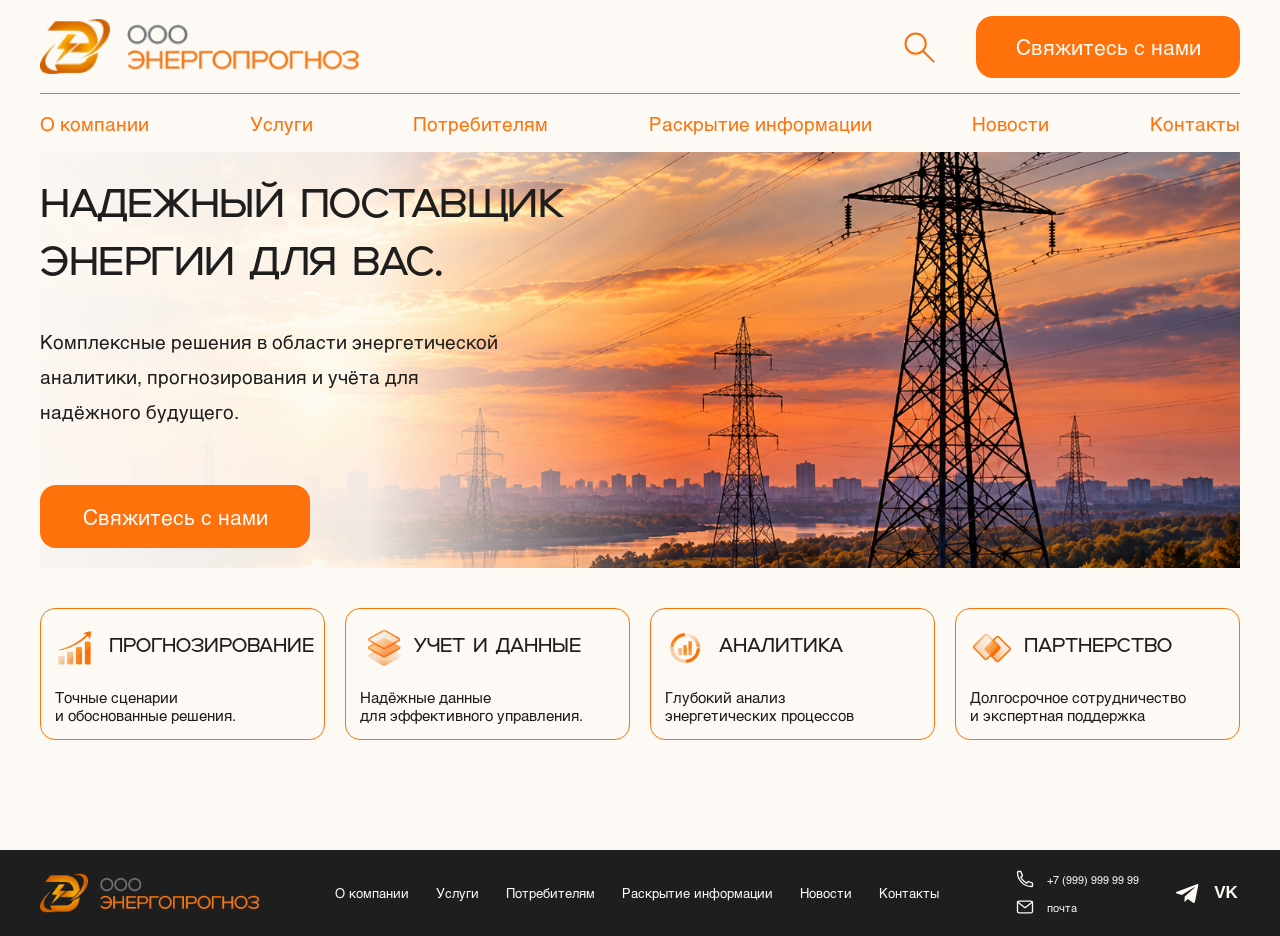
==== commit 9ee2d85a: "Add files via upload" ====
--- a/index.html
+++ b/index.html
@@ -6,7 +6,7 @@
 
     <title>Энергопрогноз</title>
 
-    <link rel="stylesheet" href="css/style.css?v=20261016-mobile3">
+    <link rel="stylesheet" href="css/style.css?v=contact-2">
 </head>
 <body>
 <header class="header">
@@ -27,14 +27,7 @@
                     </svg>
                 </button>
 
-                <a href="login.html"
-                     class="icon-button account-button"
-                     aria-label="Личный кабинет">
-                    <svg viewBox="0 0 32 32">
-                        <circle cx="16" cy="9" r="6"></circle>
-                        <path d="M5 30C5 22 9 19 16 19C23 19 27 22 27 30"></path>
-                    </svg>
-                </a>
+                
 
                 <a href="#contacts" class="contact-button">
                     Свяжитесь с нами
@@ -218,5 +211,152 @@
     </div>
 </footer>
 <script src="js/search.js?v=20261016-mobile3"></script>
+<!-- ОКНО ОБРАТНОЙ СВЯЗИ -->
+
+<dialog class="contact-dialog" id="contact-dialog"
+        aria-labelledby="contact-dialog-title">
+
+    <div class="contact-dialog-top">
+        <h2 id="contact-dialog-title">Связаться с нами</h2>
+
+        <button class="contact-close" type="button"
+                aria-label="Закрыть окно">
+            <svg viewBox="0 0 24 24" aria-hidden="true">
+                <path d="m6 6 12 12M18 6 6 18"/>
+            </svg>
+        </button>
+    </div>
+
+<form
+    class="contact-form"
+    id="contact-form"
+    action="https://formspree.io/f/xdeegbkb"
+    method="POST"
+>
+    <input
+        type="hidden"
+        name="_subject"
+        value="Новое обращение с сайта Энергопрогноз"
+    >
+
+    <input type="hidden" name="_template" value="table">
+
+        <!-- ВЫБОР ТЕМЫ -->
+
+        <fieldset class="contact-topics">
+            <legend>Выберите тему обращения</legend>
+
+            <div class="contact-topics-grid">
+
+                <label class="contact-topic">
+                    <input type="radio" name="topic"
+                           value="new-client" checked>
+
+                    <span class="contact-topic-card">
+                        <svg viewBox="0 0 24 24" aria-hidden="true">
+                            <circle cx="9" cy="7" r="4"/>
+                            <path d="M2 21v-2a7 7 0 0 1 14 0v2M19 8v8M15 12h8"/>
+                        </svg>
+                        <strong>Стать клиентом</strong>
+                        <span>Подключение и условия сотрудничества</span>
+                    </span>
+                </label>
+
+                <label class="contact-topic">
+                    <input type="radio" name="topic"
+                           value="existing-client">
+
+                    <span class="contact-topic-card">
+                        <svg viewBox="0 0 24 24" aria-hidden="true">
+                            <path d="M14 3H5v18h14V8l-5-5Z"/>
+                            <path d="M14 3v5h5M8 12h8M8 16h6"/>
+                        </svg>
+                        <strong>Я уже клиент</strong>
+                        <span>Вопросы по договору и обслуживанию</span>
+                    </span>
+                </label>
+
+                <label class="contact-topic">
+                    <input type="radio" name="topic"
+                           value="other">
+
+                    <span class="contact-topic-card">
+                        <svg viewBox="0 0 24 24" aria-hidden="true">
+                            <path d="M21 11.5a8.5 8.5 0 0 1-8.5 8.5H4l-3 2 2-6a8.5 8.5 0 1 1 18-4.5Z"/>
+                        </svg>
+                        <strong>Другой вопрос</strong>
+                        <span>Предложения и общие обращения</span>
+                    </span>
+                </label>
+
+            </div>
+        </fieldset>
+
+        <!-- ПОЛЯ ФОРМЫ -->
+
+        <div class="contact-form-heading">
+            <h3 id="contact-form-title">Обсудим сотрудничество</h3>
+            <p id="contact-form-description">
+                Расскажите о вашей организации и задаче.
+            </p>
+        </div>
+
+        <div class="contact-fields">
+
+            <label class="contact-field" id="contact-company-field">
+                <span>Организация</span>
+                <input type="text" name="company"
+                       autocomplete="organization"
+                       maxlength="200">
+            </label>
+
+            <label class="contact-field" id="contact-contract-field" hidden>
+                <span>Номер договора — если есть</span>
+                <input type="text" name="contract"
+                       maxlength="100" disabled>
+            </label>
+
+            <label class="contact-field">
+                <span>Ваше имя *</span>
+                <input type="text" name="name"
+                       autocomplete="name"
+                       maxlength="100" required>
+            </label>
+
+            <label class="contact-field">
+                <span>Телефон или email *</span>
+                <input type="text" name="contact"
+                       maxlength="200" required>
+            </label>
+
+            <label class="contact-field contact-field-wide">
+                <span>Сообщение *</span>
+                <textarea name="message" rows="4"
+                          maxlength="5000" required></textarea>
+            </label>
+
+        </div>
+
+        <label class="contact-attachment">
+            <span>Прикрепить файл</span>
+            <input type="file" name="attachment"
+                   accept=".pdf,.doc,.docx,.jpg,.jpeg,.png">
+        </label>
+
+        <label class="contact-consent">
+            <input type="checkbox" name="consent" value="yes" required>
+            <span>Даю согласие на обработку персональных данных *</span>
+        </label>
+
+        <p class="contact-status" role="status" aria-live="polite"></p>
+
+        <button class="contact-submit" type="submit">
+            Отправить
+        </button>
+
+    </form>
+</dialog>
+
+<script src="js/form.js?v=formspree-1" defer></script>
 </body>
 </html>
--- a/css/style.css
+++ b/css/style.css
@@ -3568,163 +3568,585 @@
         font-size: 13px;
     }
 
-}
-/* =========================================================
-   АДАПТАЦИЯ ТЕЛЕФОНА И ПЛАНШЕТА — 16.10.2026
-   Линейные SVG-иконки, сетки и раскрытие разделов.
-   ========================================================= */
-.site-line-icon {
-    display: block;
-    width: 24px;
-    height: 24px;
-    flex: 0 0 24px;
-    fill: none;
-    stroke: currentColor;
-}
-.business-link-arrow,
-.footer-contact-icon,
-.disclosure-menu-arrow {
-    display: inline-flex;
-    align-items: center;
-    justify-content: center;
-    flex-shrink: 0;
-}
-.business-link-arrow { color: #ff710b; }
-.footer-contact-icon { width: 24px; }
-.footer-contact-icon .site-line-icon { width: 20px; height: 20px; }
-.about-partners-preview,
-.about-partner-slot,
-.about-history-text,
-.about-manager-info,
-.service-card,
-.advantage-card { min-width: 0; }
-.about-partner-slot { width: 100%; max-width: 100%; }
-
-@media (max-width: 1024px) {
-    .header-top {
-        height: auto;
-        min-height: 90px;
-        gap: 16px;
-        padding: 14px 0;
-    }
-    .header .logo { width: min(32vw, 260px); flex-shrink: 1; }
-    .header-actions { gap: 12px; flex-shrink: 0; }
-    .header .icon-button {
-        display: inline-flex;
-        align-items: center;
-        justify-content: center;
-        width: 44px;
-        height: 44px;
-        flex: 0 0 44px;
-    }
-    .header .contact-button {
-        min-width: 155px;
-        height: 48px;
-        padding: 0 16px;
-        font-size: 16px;
-    }
-    .navigation { width: 100%; min-width: 0; overflow-x: auto; gap: 24px; justify-content: flex-start; }
-    .navigation a { flex-shrink: 0; padding: 12px 0; }
-    .hero-image { height: auto; min-height: 480px; }
-    .hero-image > img { position: absolute; inset: 0; width: 100%; height: 100%; }
-    .hero-content {
-        position: relative;
-        width: 75%;
-        height: auto;
-        min-height: 480px;
-        display: flex;
-        flex-direction: column;
-        align-items: flex-start;
-        padding: 28px 22px 28px 0;
-    }
-    .hero-content h1 { font-size: clamp(26px, 4vw, 34px); line-height: 1.35; margin-bottom: 24px; }
-    .hero-content p { font-size: 17px; line-height: 1.6; }
-    .hero-button { position: static; margin-top: 32px; min-width: 0; max-width: 100%; height: auto; min-height: 52px; padding: 14px 24px; font-size: 18px; }
-    .advantages-grid { grid-template-columns: repeat(2, minmax(0, 1fr)); }
-    .advantage-card h2 { white-space: normal; overflow-wrap: anywhere; }
-    .footer-container { flex-wrap: wrap; gap: 24px; }
-    .footer-nav { min-width: 0; flex-wrap: wrap; }
-    .footer-nav a { white-space: normal; overflow-wrap: anywhere; }
-    .footer-contacts { min-width: 0; }
-    .footer-contact { white-space: normal; overflow-wrap: anywhere; }
-    .about-partners-preview { grid-template-columns: repeat(2, minmax(0, 1fr)); gap: 16px; }
-    .about-partner-slot { min-height: 0; height: 90px; aspect-ratio: auto; }
-    .about-manager { grid-template-columns: minmax(130px, 0.25fr) minmax(0, 0.75fr); gap: 24px; }
-}
-
-@media (max-width: 900px) {
-    .about-history-grid { grid-template-columns: minmax(0, 1fr); gap: 22px; }
-    .about-history-photo { width: 100%; aspect-ratio: 12 / 5; }
-    .about-history-wide { aspect-ratio: 12 / 5; margin-top: 22px; }
-    .about-advantage { grid-template-columns: minmax(0, 0.4fr) minmax(0, 0.6fr); gap: 22px; }
-}
-
-/* Планшет: боковое меню остаётся и в портретной ориентации. */
-@media (min-width: 601px) and (max-width: 1024px) {
-    .disclosure-layout.is-open { grid-template-columns: minmax(0, 0.4fr) minmax(0, 0.6fr); }
-    .disclosure-layout.is-open .disclosure-navigation { padding-right: 18px; }
-    .disclosure-layout.is-open .disclosure-menu { display: block; }
-    .disclosure-layout.is-open .disclosure-content { padding-left: 18px; border-left: 1px solid rgba(255,113,11,.3); }
-    .disclosure-layout.is-open .disclosure-menu-label { font-size: 14px; overflow-wrap: anywhere; }
-    .disclosure-panel-title { overflow-wrap: anywhere; }
-}
-
-@media (max-width: 600px) {
-    .header .header-top { min-height: 80px; gap: 10px; padding: 12px 0; }
-    .header .logo { width: min(48vw, 210px); }
-    .header .header-actions { gap: 4px; }
-    .header .contact-button { display: none; }
-    .header .icon-button { display: inline-flex; width: 44px; height: 44px; flex-basis: 44px; padding: 8px; }
-    .navigation { height: auto; min-height: 50px; gap: 22px; font-size: 15px; }
-    .hero-image { min-height: 650px; }
-    .hero-content {
-        width: 100%;
-        min-height: 650px;
-        padding: 26px 16px 22px;
-        background: linear-gradient(180deg, rgba(253,250,245,.97) 0%, rgba(253,250,245,.9) 43%, rgba(253,250,245,.08) 78%);
-    }
-    .hero-content h1 { font-size: clamp(23px, 6.5vw, 29px); line-height: 1.3; }
-    .hero-content p { font-size: 16px; line-height: 1.6; }
-    .hero-button { margin-top: auto; width: 100%; text-align: center; }
-    .advantages-grid { grid-template-columns: minmax(0, 1fr); }
-    .about-history-grid { grid-template-columns: minmax(0, 1fr); }
-    .about-history-photo, .about-history-wide { aspect-ratio: 16 / 9; }
-    .about-advantage { grid-template-columns: minmax(0, 1fr); gap: 12px; }
-    .about-manager { grid-template-columns: 110px minmax(0, 1fr); gap: 18px; }
-    .about-manager-info { justify-content: flex-start; gap: 16px; }
-    .about-manager-info h3 { font-size: 18px; overflow-wrap: anywhere; }
-    .about-partners-placeholder { padding: 26px 18px 18px; }
-    .about-partners-preview { width: 100%; grid-template-columns: repeat(2, minmax(0, 1fr)); gap: 12px; }
-    .about-partner-slot { width: 100%; min-width: 0; max-width: 100%; height: 70px; min-height: 0; aspect-ratio: auto; }
-    .about-placeholder-title { font-size: 21px; overflow-wrap: anywhere; }
-    .footer-container { display: flex; align-items: flex-start; gap: 24px; }
-    .footer-nav { display: grid; grid-template-columns: repeat(2, minmax(0, 1fr)); width: 100%; gap: 16px; }
-    .footer-contact { font-size: 14px; line-height: 1.5; }
-    .footer-contact-icon { width: 24px; flex: 0 0 24px; }
-    .footer-social { gap: 18px; }
-    .news-image { aspect-ratio: 16 / 9; }
-
-    /* Телефон: содержимое вставляется прямо под выбранную строку. */
-    .disclosure-layout.is-open { grid-template-columns: minmax(0, 1fr); }
-    .disclosure-layout.is-open .disclosure-navigation { padding-right: 0; }
-    .disclosure-layout.is-open .disclosure-menu { display: block; }
-    .disclosure-layout.is-open .disclosure-menu-arrow { display: inline-flex; }
-    .disclosure-menu-arrow .site-line-icon { transform: rotate(90deg); transition: transform .15s; }
-    .disclosure-menu-button[aria-expanded="true"] .disclosure-menu-arrow .site-line-icon { transform: rotate(-90deg); }
-    .disclosure-layout.is-open .disclosure-menu-button { padding: 18px 0; }
-    .disclosure-layout.is-open .disclosure-menu-label { font-size: 14px; }
-    .disclosure-layout.is-open .disclosure-menu-button::before { display: none; }
-    .disclosure-menu-item > .disclosure-panel { padding: 10px 0 24px; }
-    .disclosure-menu-item > .disclosure-panel .disclosure-panel-title { display: none; }
-    .disclosure-menu-item > .disclosure-panel .disclosure-text { overflow-wrap: anywhere; }
-    .disclosure-back { display: none; }
-}
-
-@media (max-width: 380px) {
-    .about-manager { grid-template-columns: minmax(0, 1fr); }
-    .about-manager-photo { width: 150px; max-width: 100%; }
-    .footer-nav { grid-template-columns: minmax(0, 1fr); }
-}
-@media (prefers-reduced-motion: reduce) {
-    .disclosure-menu-arrow .site-line-icon { transition: none; }
-}
+}
+/* =========================================================
+   АДАПТАЦИЯ ТЕЛЕФОНА И ПЛАНШЕТА — 16.10.2026
+   Линейные SVG-иконки, сетки и раскрытие разделов.
+   ========================================================= */
+.site-line-icon {
+    display: block;
+    width: 24px;
+    height: 24px;
+    flex: 0 0 24px;
+    fill: none;
+    stroke: currentColor;
+}
+.business-link-arrow,
+.footer-contact-icon,
+.disclosure-menu-arrow {
+    display: inline-flex;
+    align-items: center;
+    justify-content: center;
+    flex-shrink: 0;
+}
+.business-link-arrow { color: #ff710b; }
+.footer-contact-icon { width: 24px; }
+.footer-contact-icon .site-line-icon { width: 20px; height: 20px; }
+.about-partners-preview,
+.about-partner-slot,
+.about-history-text,
+.about-manager-info,
+.service-card,
+.advantage-card { min-width: 0; }
+.about-partner-slot { width: 100%; max-width: 100%; }
+
+@media (max-width: 1024px) {
+    .header-top {
+        height: auto;
+        min-height: 90px;
+        gap: 16px;
+        padding: 14px 0;
+    }
+    .header .logo { width: min(32vw, 260px); flex-shrink: 1; }
+    .header-actions { gap: 12px; flex-shrink: 0; }
+    .header .icon-button {
+        display: inline-flex;
+        align-items: center;
+        justify-content: center;
+        width: 44px;
+        height: 44px;
+        flex: 0 0 44px;
+    }
+    .header .contact-button {
+        min-width: 155px;
+        height: 48px;
+        padding: 0 16px;
+        font-size: 16px;
+    }
+    .navigation { width: 100%; min-width: 0; overflow-x: auto; gap: 24px; justify-content: flex-start; }
+    .navigation a { flex-shrink: 0; padding: 12px 0; }
+    .hero-image { height: auto; min-height: 480px; }
+    .hero-image > img { position: absolute; inset: 0; width: 100%; height: 100%; }
+    .hero-content {
+        position: relative;
+        width: 75%;
+        height: auto;
+        min-height: 480px;
+        display: flex;
+        flex-direction: column;
+        align-items: flex-start;
+        padding: 28px 22px 28px 0;
+    }
+    .hero-content h1 { font-size: clamp(26px, 4vw, 34px); line-height: 1.35; margin-bottom: 24px; }
+    .hero-content p { font-size: 17px; line-height: 1.6; }
+    .hero-button { position: static; margin-top: 32px; min-width: 0; max-width: 100%; height: auto; min-height: 52px; padding: 14px 24px; font-size: 18px; }
+    .advantages-grid { grid-template-columns: repeat(2, minmax(0, 1fr)); }
+    .advantage-card h2 { white-space: normal; overflow-wrap: anywhere; }
+    .footer-container { flex-wrap: wrap; gap: 24px; }
+    .footer-nav { min-width: 0; flex-wrap: wrap; }
+    .footer-nav a { white-space: normal; overflow-wrap: anywhere; }
+    .footer-contacts { min-width: 0; }
+    .footer-contact { white-space: normal; overflow-wrap: anywhere; }
+    .about-partners-preview { grid-template-columns: repeat(2, minmax(0, 1fr)); gap: 16px; }
+    .about-partner-slot { min-height: 0; height: 90px; aspect-ratio: auto; }
+    .about-manager { grid-template-columns: minmax(130px, 0.25fr) minmax(0, 0.75fr); gap: 24px; }
+}
+
+@media (max-width: 900px) {
+    .about-history-grid { grid-template-columns: minmax(0, 1fr); gap: 22px; }
+    .about-history-photo { width: 100%; aspect-ratio: 12 / 5; }
+    .about-history-wide { aspect-ratio: 12 / 5; margin-top: 22px; }
+    .about-advantage { grid-template-columns: minmax(0, 0.4fr) minmax(0, 0.6fr); gap: 22px; }
+}
+
+/* Планшет: боковое меню остаётся и в портретной ориентации. */
+@media (min-width: 601px) and (max-width: 1024px) {
+    .disclosure-layout.is-open { grid-template-columns: minmax(0, 0.4fr) minmax(0, 0.6fr); }
+    .disclosure-layout.is-open .disclosure-navigation { padding-right: 18px; }
+    .disclosure-layout.is-open .disclosure-menu { display: block; }
+    .disclosure-layout.is-open .disclosure-content { padding-left: 18px; border-left: 1px solid rgba(255,113,11,.3); }
+    .disclosure-layout.is-open .disclosure-menu-label { font-size: 14px; overflow-wrap: anywhere; }
+    .disclosure-panel-title { overflow-wrap: anywhere; }
+}
+
+@media (max-width: 600px) {
+    .header .header-top { min-height: 80px; gap: 10px; padding: 12px 0; }
+    .header .logo { width: min(48vw, 210px); }
+    .header .header-actions { gap: 4px; }
+    .header .contact-button { display: none; }
+    .header .icon-button { display: inline-flex; width: 44px; height: 44px; flex-basis: 44px; padding: 8px; }
+    .navigation { height: auto; min-height: 50px; gap: 22px; font-size: 15px; }
+    .hero-image { min-height: 650px; }
+    .hero-content {
+        width: 100%;
+        min-height: 650px;
+        padding: 26px 16px 22px;
+        background: linear-gradient(180deg, rgba(253,250,245,.97) 0%, rgba(253,250,245,.9) 43%, rgba(253,250,245,.08) 78%);
+    }
+    .hero-content h1 { font-size: clamp(23px, 6.5vw, 29px); line-height: 1.3; }
+    .hero-content p { font-size: 16px; line-height: 1.6; }
+    .hero-button { margin-top: auto; width: 100%; text-align: center; }
+    .advantages-grid { grid-template-columns: minmax(0, 1fr); }
+    .about-history-grid { grid-template-columns: minmax(0, 1fr); }
+    .about-history-photo, .about-history-wide { aspect-ratio: 16 / 9; }
+    .about-advantage { grid-template-columns: minmax(0, 1fr); gap: 12px; }
+    .about-manager { grid-template-columns: 110px minmax(0, 1fr); gap: 18px; }
+    .about-manager-info { justify-content: flex-start; gap: 16px; }
+    .about-manager-info h3 { font-size: 18px; overflow-wrap: anywhere; }
+    .about-partners-placeholder { padding: 26px 18px 18px; }
+    .about-partners-preview { width: 100%; grid-template-columns: repeat(2, minmax(0, 1fr)); gap: 12px; }
+    .about-partner-slot { width: 100%; min-width: 0; max-width: 100%; height: 70px; min-height: 0; aspect-ratio: auto; }
+    .about-placeholder-title { font-size: 21px; overflow-wrap: anywhere; }
+    .footer-container { display: flex; align-items: flex-start; gap: 24px; }
+    .footer-nav { display: grid; grid-template-columns: repeat(2, minmax(0, 1fr)); width: 100%; gap: 16px; }
+    .footer-contact { font-size: 14px; line-height: 1.5; }
+    .footer-contact-icon { width: 24px; flex: 0 0 24px; }
+    .footer-social { gap: 18px; }
+    .news-image { aspect-ratio: 16 / 9; }
+
+    /* Телефон: содержимое вставляется прямо под выбранную строку. */
+    .disclosure-layout.is-open { grid-template-columns: minmax(0, 1fr); }
+    .disclosure-layout.is-open .disclosure-navigation { padding-right: 0; }
+    .disclosure-layout.is-open .disclosure-menu { display: block; }
+    .disclosure-layout.is-open .disclosure-menu-arrow { display: inline-flex; }
+    .disclosure-menu-arrow .site-line-icon { transform: rotate(90deg); transition: transform .15s; }
+    .disclosure-menu-button[aria-expanded="true"] .disclosure-menu-arrow .site-line-icon { transform: rotate(-90deg); }
+    .disclosure-layout.is-open .disclosure-menu-button { padding: 18px 0; }
+    .disclosure-layout.is-open .disclosure-menu-label { font-size: 14px; }
+    .disclosure-layout.is-open .disclosure-menu-button::before { display: none; }
+    .disclosure-menu-item > .disclosure-panel { padding: 10px 0 24px; }
+    .disclosure-menu-item > .disclosure-panel .disclosure-panel-title { display: none; }
+    .disclosure-menu-item > .disclosure-panel .disclosure-text { overflow-wrap: anywhere; }
+    .disclosure-back { display: none; }
+}
+
+@media (max-width: 380px) {
+    .about-manager { grid-template-columns: minmax(0, 1fr); }
+    .about-manager-photo { width: 150px; max-width: 100%; }
+    .footer-nav { grid-template-columns: minmax(0, 1fr); }
+}
+@media (prefers-reduced-motion: reduce) {
+    .disclosure-menu-arrow .site-line-icon { transition: none; }
+}
+/* =========================================================
+   ОБРАТНАЯ СВЯЗЬ
+   ========================================================= */
+
+.contact-dialog {
+    width: min(720px, calc(100% - 32px));
+    max-height: 90vh;
+    max-height: 90dvh;
+
+    margin: auto;
+    padding: 30px;
+
+    overflow-y: auto;
+
+    border: 1px solid #ff710b;
+    border-radius: 12px;
+
+    background: #fdfaf5;
+    color: #1e1e1e;
+
+    font-family: "HelveticaCustom", Helvetica, Arial, sans-serif;
+}
+
+.contact-dialog::backdrop {
+    background: rgba(30, 30, 30, 0.55);
+}
+
+.contact-dialog *,
+.contact-dialog *::before,
+.contact-dialog *::after {
+    box-sizing: border-box;
+}
+
+.contact-dialog [hidden] {
+    display: none !important;
+}
+
+.contact-dialog :focus-visible {
+    outline: 3px solid #a34400;
+    outline-offset: 4px;
+}
+
+
+/* ВЕРХНЯЯ ЧАСТЬ */
+
+.contact-dialog-top {
+    display: flex;
+    align-items: flex-start;
+    justify-content: space-between;
+    gap: 16px;
+
+    margin-bottom: 24px;
+}
+
+.contact-dialog-top h2 {
+    display: table;
+
+    max-width: 100%;
+    margin: 0;
+    padding-bottom: 5px;
+
+    border-bottom: 1px solid #ff710b;
+
+    font-family: "UNCAGE", Arial, sans-serif;
+    font-size: var(--section-heading-size, 24px);
+    font-weight: 400;
+    line-height: 1.2;
+
+    text-transform: uppercase;
+    overflow-wrap: break-word;
+}
+
+.contact-close {
+    display: flex;
+    align-items: center;
+    justify-content: center;
+    flex: 0 0 44px;
+
+    width: 44px;
+    height: 44px;
+    margin-top: -8px;
+    padding: 10px;
+
+    border: 0;
+    border-radius: 6px;
+
+    background: transparent;
+    color: #1e1e1e;
+
+    cursor: pointer;
+}
+
+.contact-close:hover {
+    background: rgba(255, 113, 11, 0.06);
+}
+
+.contact-close svg,
+.contact-topic-card svg {
+    display: block;
+
+    fill: none;
+    stroke: currentColor;
+    stroke-width: 1.6;
+    stroke-linecap: round;
+    stroke-linejoin: round;
+}
+
+
+/* ТЕМЫ ОБРАЩЕНИЙ */
+
+.contact-topics {
+    min-width: 0;
+    margin: 0;
+    padding: 0;
+
+    border: 0;
+}
+
+.contact-topics legend {
+    margin-bottom: 14px;
+    padding: 0;
+
+    font-size: 14px;
+    line-height: 1.5;
+}
+
+.contact-topics-grid {
+    display: grid;
+    grid-template-columns: repeat(3, minmax(0, 1fr));
+    gap: 12px;
+}
+
+.contact-topic {
+    position: relative;
+    min-width: 0;
+
+    cursor: pointer;
+}
+
+/* Радиокнопка доступна с клавиатуры. */
+
+.contact-topic > input {
+    position: absolute;
+    width: 1px;
+    height: 1px;
+    margin: 0;
+
+    opacity: 0;
+}
+
+.contact-topic-card {
+    display: flex;
+    flex-direction: column;
+    align-items: center;
+    gap: 10px;
+
+    height: 100%;
+    min-height: 160px;
+    padding: 18px 12px;
+
+    border: 1px solid #d4d0ca;
+    border-radius: 8px;
+
+    text-align: center;
+}
+
+.contact-topic-card svg {
+    width: 32px;
+    height: 32px;
+    flex-shrink: 0;
+}
+
+.contact-topic-card strong {
+    font-size: 15px;
+    line-height: 1.4;
+}
+
+.contact-topic-card > span {
+    font-size: 12px;
+    line-height: 1.5;
+
+    color: #737373;
+}
+
+.contact-topic input:checked + .contact-topic-card {
+    border-color: #ff710b;
+    background: rgba(255, 113, 11, 0.05);
+}
+
+.contact-topic input:checked + .contact-topic-card svg {
+    color: #ff710b;
+}
+
+.contact-topic input:focus-visible + .contact-topic-card {
+    outline: 3px solid #a34400;
+    outline-offset: 3px;
+}
+
+
+/* ЗАГОЛОВОК ФОРМЫ */
+
+.contact-form-heading {
+    margin: 24px 0 20px;
+    padding-top: 22px;
+
+    border-top: 1px solid #e5dfd8;
+}
+
+.contact-form-heading h3 {
+    margin: 0 0 8px;
+
+    font-size: 18px;
+    font-weight: 400;
+    line-height: 1.4;
+}
+
+.contact-form-heading p {
+    margin: 0;
+
+    font-size: 14px;
+    line-height: 1.5;
+
+    color: #737373;
+}
+
+
+/* ПОЛЯ */
+
+.contact-fields {
+    display: grid;
+    grid-template-columns: repeat(2, minmax(0, 1fr));
+    gap: 16px;
+}
+
+.contact-field {
+    display: flex;
+    flex-direction: column;
+    gap: 8px;
+
+    min-width: 0;
+
+    font-size: 14px;
+    line-height: 1.5;
+}
+
+.contact-field-wide {
+    grid-column: 1 / -1;
+}
+
+.contact-field input,
+.contact-field textarea {
+    width: 100%;
+    min-width: 0;
+    min-height: 46px;
+    padding: 12px;
+
+    border: 1px solid #d4d0ca;
+    border-radius: 6px;
+
+    background: transparent;
+    color: #1e1e1e;
+
+    font: inherit;
+    font-size: 16px;
+}
+
+.contact-field textarea {
+    min-height: 120px;
+    resize: vertical;
+}
+
+.contact-field input:focus,
+.contact-field textarea:focus {
+    border-color: #ff710b;
+}
+
+
+/* ФАЙЛ И СОГЛАСИЕ */
+
+.contact-attachment {
+    display: flex;
+    flex-direction: column;
+    align-items: flex-start;
+    gap: 10px;
+
+    margin-top: 20px;
+
+    font-size: 14px;
+    line-height: 1.5;
+}
+
+.contact-attachment > span {
+    color: #bd4c00;
+}
+
+.contact-attachment input {
+    max-width: 100%;
+    font: inherit;
+}
+
+.contact-attachment input::file-selector-button {
+    margin-right: 10px;
+    padding: 8px 12px;
+
+    border: 1px solid #ff710b;
+    border-radius: 6px;
+
+    background: transparent;
+    color: #1e1e1e;
+
+    font: inherit;
+    cursor: pointer;
+}
+
+.contact-consent {
+    display: flex;
+    align-items: flex-start;
+    gap: 10px;
+
+    margin-top: 22px;
+
+    font-size: 13px;
+    line-height: 1.5;
+}
+
+.contact-consent input {
+    flex: 0 0 18px;
+
+    width: 18px;
+    height: 18px;
+    margin: 1px 0 0;
+
+    accent-color: #ff710b;
+}
+
+
+/* ОТПРАВКА */
+
+.contact-status {
+    margin: 16px 0;
+
+    font-size: 14px;
+    line-height: 1.5;
+}
+
+.contact-status:empty {
+    display: none;
+}
+
+.contact-submit {
+    width: 100%;
+    min-height: 48px;
+    margin-top: 20px;
+    padding: 12px 20px;
+
+    border: 0;
+    border-radius: 8px;
+
+    background: #ff710b;
+    color: #fff;
+
+    font: inherit;
+    font-size: 16px;
+
+    cursor: pointer;
+}
+
+.contact-submit:hover:not(:disabled) {
+    background: #d65a00;
+}
+
+.contact-submit:disabled {
+    opacity: 0.55;
+    cursor: default;
+}
+
+
+/* ТЕЛЕФОН */
+
+@media (max-width: 600px) {
+
+    .contact-dialog {
+        width: calc(100% - 24px);
+        padding: 20px;
+    }
+
+    .contact-dialog-top h2 {
+        font-size: 21px;
+    }
+
+    .contact-topics-grid {
+        grid-template-columns: minmax(0, 1fr);
+        gap: 10px;
+    }
+
+    .contact-topic-card {
+        display: grid;
+        grid-template-columns: 28px minmax(0, 1fr);
+        gap: 4px 12px;
+
+        min-height: 0;
+        padding: 14px;
+
+        text-align: left;
+    }
+
+    .contact-topic-card svg {
+        grid-row: 1 / 3;
+
+        width: 28px;
+        height: 28px;
+    }
+
+    .contact-topic-card > span {
+        grid-column: 2;
+    }
+
+    .contact-fields {
+        grid-template-columns: minmax(0, 1fr);
+    }
+
+}
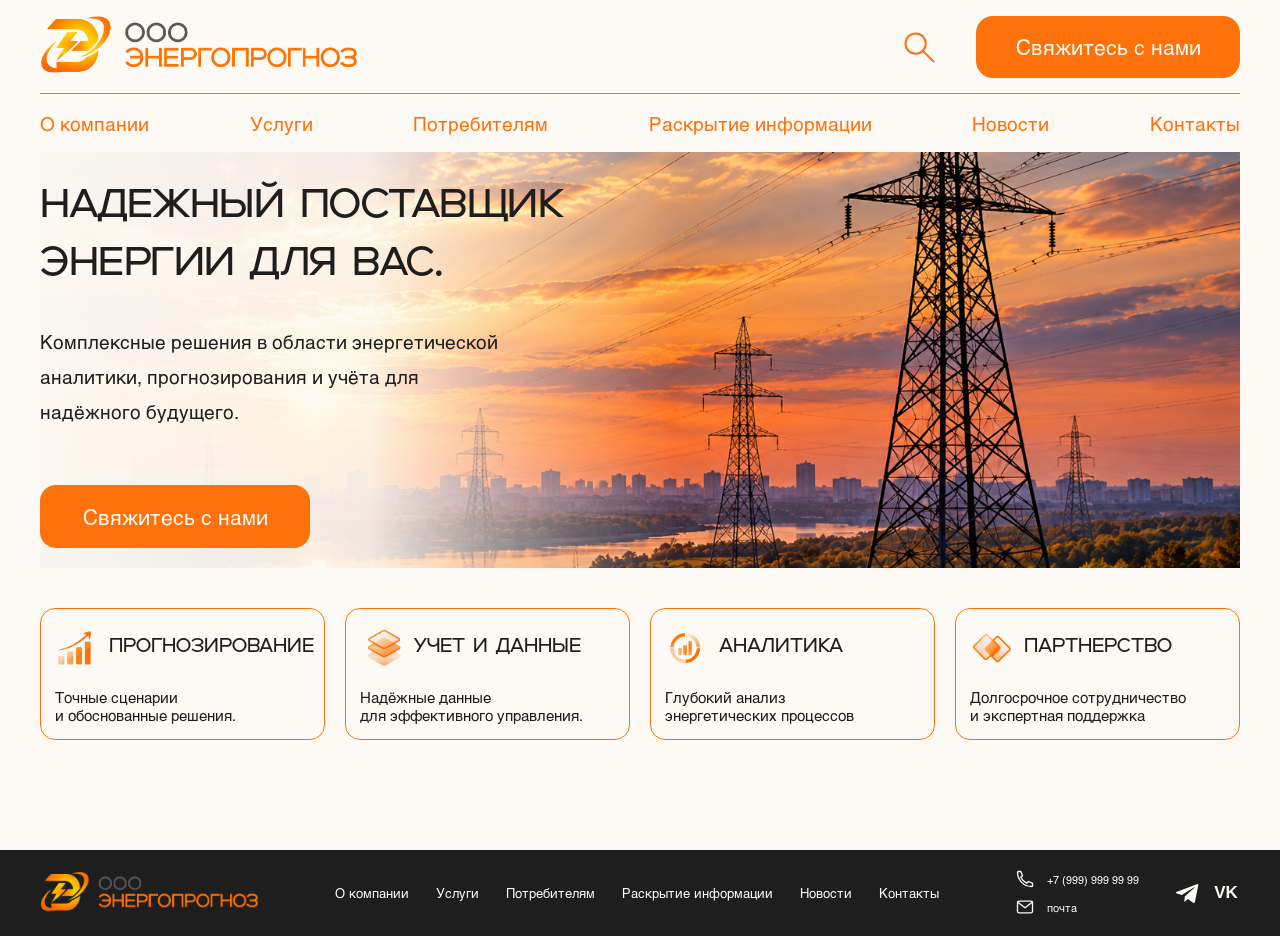
==== commit 053e59d9: "Add files via upload" ====
--- a/index.html
+++ b/index.html
@@ -233,13 +233,6 @@
     action="https://formspree.io/f/xdeegbkb"
     method="POST"
 >
-    <input
-        type="hidden"
-        name="_subject"
-        value="Новое обращение с сайта Энергопрогноз"
-    >
-
-    <input type="hidden" name="_template" value="table">
 
         <!-- ВЫБОР ТЕМЫ -->
 
@@ -357,6 +350,6 @@
     </form>
 </dialog>
 
-<script src="js/form.js?v=formspree-1" defer></script>
+<script src="js/form.js?v=formspree-2" defer></script>
 </body>
 </html>
--- a/css/style.css
+++ b/css/style.css
@@ -1,6 +1,97 @@
-/* =========================================================
-   ШРИФТЫ
-   ========================================================= */
+
+/* ЭНЕРГОПРОГНОЗ — ОБЩИЕ СТИЛИ
+Цвета и анимация настраиваются в :root ниже.
+Поиск раздела: Ctrl+F и название из оглавления.
+
+01. ШРИФТЫ
+02. БАЗОВЫЕ НАСТРОЙКИ
+03. ОСНОВНАЯ СЕТКА
+04. ЕДИНЫЙ СТИЛЬ ВНУТРЕННИХ СТРАНИЦ Образец: «О компании». HTML менять не требуется.
+05. ШАПКА
+06. МЕНЮ
+07. ГЛАВНЫЙ ЭКРАН
+08. ТЕКСТ НА ГЛАВНОМ ФОТО
+09. БЛОК ПРЕИМУЩЕСТВ
+10. ПЛАНШЕТ
+11. ТЕЛЕФОН
+12. ФУТЕР
+13. ПЛАНШЕТ
+14. ТЕЛЕФОН
+15. ЗАГОЛОВОК "КОНТАКТЫ"
+16. СЕТКА КОНТАКТОВ АДРЕС            КОЛЛ-ЦЕНТР отступ РЕЖИМ РАБОТЫ     ТЕХПОДДЕРЖКА
+17. ОБЩИЕ СТИЛИ БЛОКОВ
+18. ЛЕВЫЕ БЛОКИ
+19. ПРАВЫЕ БЛОКИ
+20. ПЛАНШЕТ
+21. ТЕЛЕФОН
+22. КАРТОЧКИ УСЛУГ
+23. ЭНЕРГОСНАБЖЕНИЕ НА ИНДИВИДУАЛЬНЫХ УСЛОВИЯХ
+24. ПЛАНШЕТ
+25. ТЕЛЕФОН
+26. БЛОКИ УСЛУГ
+27. УСЛУГИ Подключается после основного style.css. Заголовок страницы использует общие стили сайта.
+28. ВСТУПЛЕНИЕ
+29. СПИСОК УСЛУГ
+30. ЗАГОЛОВОК РАСКРЫВАЮЩЕГОСЯ БЛОКА
+31. ПЛЮС / МИНУС Рисуем линиями CSS — без смайликов и картинок.
+32. СОДЕРЖИМОЕ УСЛУГИ
+33. В РАМКАХ УСЛУГИ
+34. КНОПКА ВНУТРИ УСЛУГИ
+35. НИЖНИЙ БЛОК СВЯЗИ
+36. ПЛАНШЕТ
+37. ТЕЛЕФОН
+38. ТЕЛЕФОН
+39. КОНТУРНЫЕ КНОПКИ И ССЫЛКИ
+40. БЫСТРЫЕ ДЕЙСТВИЯ
+41. РАСКРЫВАЮЩИЕСЯ РАЗДЕЛЫ
+42. СОДЕРЖИМОЕ РАЗДЕЛОВ
+43. ДВЕ КОЛОНКИ
+44. ИНФОРМАЦИОННОЕ ПРИМЕЧАНИЕ
+45. ССЫЛКИ НА ФОРМЫ И ПЕРЕЧНИ В ПЕРВОМ ПУНКТЕ
+46. ОБЩИЕ ИКОНКИ ДОКУМЕНТОВ
+47. КАРТОЧКИ ДОКУМЕНТОВ
+48. ЧАСТО ЗАДАВАЕМЫЕ ВОПРОСЫ
+49. КОНСУЛЬТАЦИЯ
+50. ОРАНЖЕВАЯ КНОПКА «СВЯЖИТЕСЬ С НАМИ»
+51. АКТИВНЫЙ ПУНКТ МЕНЮ
+52. ПЛАНШЕТ
+53. МОБИЛЬНАЯ ВЕРСИЯ
+54. УМЕНЬШЕНИЕ АНИМАЦИИ
+55. ПОИСК ПО САЙТУ
+56. ИСТОРИЯ КОМПАНИИ
+57. МЕСТА ДЛЯ ФОТОГРАФИЙ
+58. НАШИ ПРЕИМУЩЕСТВА
+59. РУКОВОДСТВО
+60. ТЕРРИТОРИЯ ОБСЛУЖИВАНИЯ
+61. ПОДПИСИ ВРЕМЕННЫХ БЛОКОВ
+62. ПАРТНЁРЫ
+63. РЕКВИЗИТЫ
+64. ПЛАНШЕТ
+65. МОБИЛЬНАЯ ВЕРСИЯ
+66. НОВОСТИ
+67. АДАПТАЦИЯ ТЕЛЕФОНА И ПЛАНШЕТА — 16.10.2026 Линейные SVG-иконки, сетки и раскрытие разделов.
+68. ОБРАТНАЯ СВЯЗЬ
+69. О КОМПАНИИ — ТЕКСТ И ФОТОГРАФИИ
+70. ПЛАНШЕТ
+71. ТЕЛЕФОН И УЗКИЙ ПЛАНШЕТ
+72. УСЛУГИ — СПИСОК В СТИЛЕ РАСКРЫТИЯ ИНФОРМАЦИИ */
+:root {
+    --site-bg: #fdfaf5;
+    --site-text: #1e1e1e;
+    --site-accent: #ff710b;
+    --site-accent-rgb: 255, 113, 11;
+    --site-accent-hover: #e96300;
+    --site-link: #c65300;
+    --site-muted: #626262;
+    --site-border: #d4d0ca;
+    --site-tint: rgba(255, 113, 11, 0.045);
+    --site-tint-hover: rgba(255, 113, 11, 0.08);
+    --site-placeholder: #a9a9a9;
+    --site-placeholder-light: #d9d9d9;
+    --site-motion-duration: 0.2s;
+    --site-motion-easing: ease;
+}
+/* 01. ШРИФТЫ */
 @font-face {
     font-family: "UNCAGE";
     src: url("../fonts/UNCAGE-Regular.woff") format("woff");
@@ -8,7 +99,6 @@
     font-style: normal;
     font-display: swap;
 }
-
 @font-face {
     font-family: "HelveticaCustom";
     src: url("../fonts/helvetica_regular.otf") format("opentype");
@@ -16,52 +106,36 @@
     font-style: normal;
     font-display: swap;
 }
-
-/* =========================================================
-   БАЗОВЫЕ НАСТРОЙКИ
-   ========================================================= */
+/* 02. БАЗОВЫЕ НАСТРОЙКИ */
 * {
     box-sizing: border-box;
 }
-
 html {
     scroll-behavior: smooth;
 }
-
 body {
     margin: 0;
-    background: #fdfaf5;
-    color: #1e1e1e;
+    background: var(--site-bg);
+    color: var(--site-text);
     font-family: "HelveticaCustom", Helvetica, Arial, sans-serif;
 }
-
 img {
     display: block;
     max-width: 100%;
 }
-
 a {
     color: inherit;
     text-decoration: none;
 }
-
-/* =========================================================
-   ОСНОВНАЯ СЕТКА
-   ========================================================= */
+/* 03. ОСНОВНАЯ СЕТКА */
 .container {
     width: min(1200px, calc(100% - 48px));
     margin: 0 auto;
 }
-
-/* =========================================================
-   ЕДИНЫЙ СТИЛЬ ВНУТРЕННИХ СТРАНИЦ
-   Образец: «О компании». HTML менять не требуется.
-   ========================================================= */
+/* 04. ЕДИНЫЙ СТИЛЬ ВНУТРЕННИХ СТРАНИЦ Образец: «О компании». HTML менять не требуется. */
 :root {
     --section-heading-size: 24px;
-    --site-accent: #ff710b;
-}
-
+}
 .contacts-page,
 .services-page,
 .business-page,
@@ -69,7 +143,6 @@
 .disclosure-page {
     padding: 40px 0 55px;
 }
-
 .contacts-page .page-title,
 .services-page .page-title,
 .services-main-title,
@@ -96,11 +169,10 @@
     font-weight: 400;
     line-height: 1.2;
     letter-spacing: normal;
-    color: #1e1e1e;
+    color: var(--site-text);
     text-transform: uppercase;
     overflow-wrap: break-word;
 }
-
 .contacts-page .page-title-line,
 .services-page .page-title-line,
 .services-title-line,
@@ -111,7 +183,6 @@
     display: none;
     content: none;
 }
-
 .contacts-page .breadcrumbs,
 .services-page .breadcrumbs,
 .business-breadcrumbs,
@@ -126,9 +197,8 @@
     font-size: 14px;
     font-weight: 400;
     line-height: 1.4;
-    color: #1e1e1e;
-}
-
+    color: var(--site-text);
+}
 .contacts-page .breadcrumbs-divider,
 .services-page .breadcrumbs-divider,
 .about-breadcrumb-divider,
@@ -137,39 +207,29 @@
     flex-shrink: 0;
     width: 1px;
     height: 26px;
-    background: #a9a9a9;
-}
-
+    background: var(--site-placeholder);
+}
 /* Разделитель «—» в текущем HTML страницы потребителей. */
 .business-breadcrumbs > span[aria-hidden="true"] {
     display: block;
     flex-shrink: 0;
     width: 1px;
     height: 26px;
-    background: #a9a9a9;
+    background: var(--site-placeholder);
     font-size: 0;
 }
-
 .contacts-page .breadcrumbs a,
 .services-page .breadcrumbs a,
 .business-breadcrumbs a,
 .about-breadcrumbs a,
 .disclosure-breadcrumbs a {
-    color: #737373;
+    color: var(--site-muted);
     text-decoration: none;
 }
-
-.contacts-page .breadcrumbs a:hover,
-.services-page .breadcrumbs a:hover,
-.business-breadcrumbs a:hover,
-.about-breadcrumbs a:hover,
-.disclosure-breadcrumbs a:hover {
-    color: #d65a00;
-}
-
 @media (max-width: 600px) {
-    :root { --section-heading-size: 21px; }
-
+    :root {
+        --section-heading-size: 21px;
+    }
     .contacts-page,
     .services-page,
     .business-page,
@@ -177,7 +237,6 @@
     .disclosure-page {
         padding: 28px 0 40px;
     }
-
     .contacts-page .page-title,
     .services-page .page-title,
     .services-main-title,
@@ -193,7 +252,6 @@
     .contact-block h2 {
         margin-bottom: 22px;
     }
-
     .contacts-page .breadcrumbs,
     .services-page .breadcrumbs,
     .business-breadcrumbs,
@@ -203,145 +261,94 @@
         font-size: 12px;
     }
 }
-
-/* =========================================================
-   ШАПКА
-   ========================================================= */
+/* 05. ШАПКА */
 .header {
-    background: #fdfaf5;
-}
-
+    background: var(--site-bg);
+}
 .header-top {
     height: 94px;
-
     display: flex;
     align-items: center;
     justify-content: space-between;
-
-    border-bottom: 1px solid #ff710b;
-}
-
+    border-bottom: 1px solid var(--site-accent);
+}
 /* ЛОГОТИП */
 .logo {
     width: 320px;
 }
-
 .logo img {
     width: 100%;
     height: auto;
 }
-
 /* ПРАВАЯ ЧАСТЬ ШАПКИ */
 .header-actions {
     display: flex;
     align-items: center;
     gap: 34px;
 }
-
 /* ИКОНКИ ПОИСКА И ПРОФИЛЯ */
 .icon-button {
     width: 46px;
     height: 46px;
-
     padding: 5px;
     border: 0;
     background: transparent;
-
     cursor: pointer;
 }
-
 .icon-button svg {
     width: 100%;
     height: 100%;
-
     fill: none;
-    stroke: #ff710b;
+    stroke: var(--site-accent);
     stroke-width: 1.8;
     stroke-linecap: round;
     stroke-linejoin: round;
 }
-
 /* КНОПКА В ШАПКЕ */
 .contact-button {
     min-width: 264px;
     height: 62px;
-
     display: flex;
     align-items: center;
     justify-content: center;
-
     padding: 0 30px;
-
-    background: #ff710b;
-    color: #fdfaf5;
-
+    background: var(--site-accent);
+    color: var(--site-bg);
     border-radius: 17px;
-
     font-size: 21px;
-
-    transition: opacity 0.2s ease;
-}
-
-.contact-button:hover {
-    opacity: 0.82;
-}
-
-/* =========================================================
-   МЕНЮ
-   ========================================================= */
+}
+/* 06. МЕНЮ */
 .navigation {
     height: 58px;
-
     display: flex;
     align-items: center;
     justify-content: space-between;
-
-    color: #ff710b;
+    color: var(--site-accent);
     font-size: 19px;
 }
-
 .navigation a {
     white-space: nowrap;
-    transition: opacity 0.2s ease;
-}
-
-.navigation a:hover {
-    opacity: 0.6;
-}
-
-/* =========================================================
-   ГЛАВНЫЙ ЭКРАН
-   ========================================================= */
+}
+/* 07. ГЛАВНЫЙ ЭКРАН */
 .hero-image {
     position: relative;
-
     width: 100%;
     height: 416px;
-
     overflow: hidden;
 }
-
 .hero-image > img {
     width: 100%;
     height: 100%;
-
     object-fit: cover;
 }
-
-/* =========================================================
-   ТЕКСТ НА ГЛАВНОМ ФОТО
-   ========================================================= */
+/* 08. ТЕКСТ НА ГЛАВНОМ ФОТО */
 .hero-content {
     position: absolute;
-
     left: 0;
     top: 0;
-
     width: 53%;
     height: 100%;
-
     padding: 26px 0 20px;
-
     background: linear-gradient(
         90deg,
         rgba(253, 250, 245, 0.98) 0%,
@@ -349,214 +356,147 @@
         rgba(253, 250, 245, 0) 100%
     );
 }
-
 /* ГЛАВНЫЙ ЗАГОЛОВОК */
 .hero-content h1 {
     margin: 0 0 30px;
-
     font-family: "UNCAGE", Arial, sans-serif;
-
     font-size: 40px;
     line-height: 1.45;
     font-weight: 400;
-
     letter-spacing: -0.5px;
 }
-
 /* ОПИСАНИЕ */
 .hero-content p {
     margin: 0;
-
     font-size: 19px;
     line-height: 1.85;
 }
-
 /* КНОПКА НА ГЛАВНОМ ЭКРАНЕ */
 .hero-button {
     position: absolute;
-
     left: 0;
     bottom: 20px;
-
     min-width: 270px;
     height: 63px;
-
     display: flex;
     align-items: center;
     justify-content: center;
-
     padding: 0 30px;
-
-    background: #ff710b;
-    color: #fdfaf5;
-
+    background: var(--site-accent);
+    color: var(--site-bg);
     border-radius: 16px;
-
     font-size: 21px;
-
-    transition: opacity 0.2s ease;
-}
-
-.hero-button:hover {
-    opacity: 0.82;
-}
-
-/* =========================================================
-   БЛОК ПРЕИМУЩЕСТВ
-   ========================================================= */
+}
+/* 09. БЛОК ПРЕИМУЩЕСТВ */
 .advantages {
     padding: 40px 0 55px;
 }
-
 .advantages-grid {
     display: grid;
     grid-template-columns: repeat(4, 1fr);
     gap: 20px;
 }
-
 /* КАРТОЧКА */
 .advantage-card {
     min-height: 132px;
     padding: 17px 14px 14px;
-
-    border: 1px solid #ff710b;
+    border: 1px solid var(--site-accent);
     border-radius: 15px;
-
-    background: #fdfaf5;
-
+    background: var(--site-bg);
     display: flex;
     flex-direction: column;
 }
-
 /* ВЕРХНЯЯ СТРОКА КАРТОЧКИ */
 .advantage-title {
     display: flex;
     align-items: center;
     gap: 10px;
 }
-
 /* ИКОНКА */
 .advantage-icon {
     width: 44px;
     height: 44px;
     flex: 0 0 44px;
-
     display: flex;
     align-items: center;
     justify-content: center;
 }
-
 /* КАРТИНКА ВНУТРИ ИКОНКИ */
 .advantage-icon img {
     width: 42px;
     height: 42px;
     object-fit: contain;
 }
-
 /* ЗАГОЛОВОК КАРТОЧКИ */
 .advantage-card h2 {
     margin: 0;
-
     font-family: "UNCAGE", Arial, sans-serif;
     font-size: 19px;
     line-height: 1.15;
     font-weight: 400;
-
     white-space: nowrap;
 }
-
 /* ТЕКСТ КАРТОЧКИ */
 .advantage-card p {
     margin: auto 0 0;
     padding-top: 12px;
-
     font-size: 15px;
     line-height: 1.25;
 }
-
-/* =========================================================
-   ПЛАНШЕТ
-   ========================================================= */
+/* 10. ПЛАНШЕТ */
 @media (max-width: 1000px) {
-
-.advantages-grid {
+    .advantages-grid {
         grid-template-columns: repeat(2, 1fr);
     }
 }
-
 @media (max-width: 900px) {
-
-.logo {
+    .logo {
         width: 240px;
     }
-
-.header-actions {
+    .header-actions {
         gap: 15px;
     }
-
-.contact-button {
+    .contact-button {
         min-width: 190px;
         font-size: 17px;
     }
-
-.navigation {
+    .navigation {
         gap: 20px;
-
         overflow-x: auto;
-
         justify-content: flex-start;
     }
-
-.hero-content {
+    .hero-content {
         width: 70%;
     }
-
-.hero-content h1 {
+    .hero-content h1 {
         font-size: 32px;
     }
 }
-
-/* =========================================================
-   ТЕЛЕФОН
-   ========================================================= */
+/* 11. ТЕЛЕФОН */
 @media (max-width: 600px) {
-
-.container {
+    .container {
         width: calc(100% - 30px);
     }
-
-/* ШАПКА */
-.header-top {
+    /* ШАПКА */
+    .header-top {
         height: 75px;
     }
-
-.logo {
+    .logo {
         width: 190px;
     }
-
-.icon-button {
+    .icon-button {
         display: none;
     }
-
-.contact-button {
+    .contact-button {
         display: none;
     }
-
-/* МЕНЮ */
-.navigation {
-        font-size: 15px;
-    }
-
-/* ГЛАВНЫЙ ЭКРАН */
-.hero-image {
+    /* МЕНЮ */
+    /* ГЛАВНЫЙ ЭКРАН */
+    .hero-image {
         height: 560px;
     }
-
-.hero-content {
-        width: 100%;
-
+    .hero-content {
         padding-top: 30px;
-
         background: linear-gradient(
             180deg,
             rgba(253, 250, 245, 0.97) 10%,
@@ -564,518 +504,326 @@
             rgba(253, 250, 245, 0) 80%
         );
     }
-
-.hero-content h1 {
+    .hero-content h1 {
         font-size: 29px;
-        line-height: 1.3;
-    }
-
-.hero-content p {
-        font-size: 16px;
-        line-height: 1.6;
-    }
-
-/* ПРЕИМУЩЕСТВА */
-.advantages {
+    }
+    /* ПРЕИМУЩЕСТВА */
+    .advantages {
         padding: 25px 0 40px;
     }
-
-.advantages-grid {
+    .advantages-grid {
         grid-template-columns: 1fr;
-
         gap: 14px;
     }
-
-.advantage-card {
+    .advantage-card {
         min-height: 130px;
     }
-
-.advantage-card h2 {
+    .advantage-card h2 {
         font-size: 19px;
     }
 }
-
-/* =========================================================
-   ФУТЕР
-   ========================================================= */
+/* 12. ФУТЕР */
 .footer {
     width: 100%;
     margin-top: 55px;
-
-    background: #1e1e1e;
-    color: #fdfaf5;
-}
-
+    background: var(--site-text);
+    color: var(--site-bg);
+}
 .footer-container {
     width: min(1200px, calc(100% - 48px));
     min-height: 86px;
-
     margin: 0 auto;
-
     display: flex;
     align-items: center;
-
     gap: 35px;
 }
-
 /* ЛОГОТИП */
 .footer-logo {
     width: 220px;
     flex: 0 0 220px;
 }
-
 .footer-logo img {
     width: 100%;
     height: auto;
 }
-
 /* МЕНЮ */
 .footer-nav {
     display: flex;
     align-items: center;
     justify-content: center;
-
     gap: 27px;
-
     flex: 1;
 }
-
 .footer-nav a {
-    color: #fdfaf5;
-
+    color: var(--site-bg);
     font-size: 13px;
     white-space: nowrap;
-
-    transition: color 0.2s ease;
-}
-
-.footer-nav a:hover {
-    color: #ff710b;
-}
-
+}
 /* КОНТАКТЫ */
 .footer-contacts {
     display: flex;
     flex-direction: column;
-
     gap: 8px;
-
     flex: 0 0 auto;
 }
-
 .footer-contact {
     display: flex;
     align-items: center;
-
     gap: 10px;
-
-    color: #fdfaf5;
-
+    color: var(--site-bg);
     font-size: 11px;
     white-space: nowrap;
-
-    transition: color 0.2s ease;
-}
-
-.footer-contact:hover {
-    color: #ff710b;
-}
-
+}
 .footer-contact-icon {
     width: 20px;
-
-    color: #fdfaf5;
-
+    color: var(--site-bg);
     font-size: 17px;
-
     text-align: center;
 }
-
 /* СОЦСЕТИ */
 .footer-social {
     display: flex;
     align-items: center;
-
     gap: 10px;
 }
-
 .social-link {
     width: 28px;
     height: 28px;
-
     display: flex;
     align-items: center;
     justify-content: center;
-
-    color: #fdfaf5;
-
-    transition:
-        color 0.2s ease,
-        opacity 0.2s ease;
-}
-
-.social-link:hover {
-    color: #ff710b;
-}
-
+    color: var(--site-bg);
+}
 .social-link svg {
     width: 25px;
     height: 25px;
-
     fill: currentColor;
 }
-
 .vk-link {
     font-family: Arial, sans-serif;
     font-size: 17px;
     font-weight: 700;
 }
-
-/* =========================================================
-   ПЛАНШЕТ
-   ========================================================= */
+/* 13. ПЛАНШЕТ */
 @media (max-width: 1000px) {
-
-.footer-container {
+    .footer-container {
         padding: 25px 0;
-
         flex-wrap: wrap;
     }
-
-.footer-nav {
+    .footer-nav {
         order: 3;
-
         width: 100%;
         flex-basis: 100%;
-
         justify-content: flex-start;
-
         flex-wrap: wrap;
     }
-
-.footer-contacts {
+    .footer-contacts {
         margin-left: auto;
     }
 }
-
-/* =========================================================
-   ТЕЛЕФОН
-   ========================================================= */
+/* 14. ТЕЛЕФОН */
 @media (max-width: 600px) {
-
-.footer {
+    .footer {
         margin-top: 35px;
     }
-
-.footer-container {
+    .footer-container {
         width: calc(100% - 30px);
-
         padding: 30px 0;
-
         flex-direction: column;
-        align-items: flex-start;
-
         gap: 25px;
     }
-
-.footer-logo {
+    .footer-logo {
         width: 210px;
         flex: none;
     }
-
-.footer-nav {
+    .footer-nav {
         order: initial;
-
-        display: grid;
         grid-template-columns: 1fr 1fr;
-
-        width: 100%;
-
         gap: 15px 25px;
     }
-
-.footer-contacts {
+    .footer-contacts {
         margin-left: 0;
     }
 }
-
 .contacts-page .breadcrumbs a {
-    color: #777777;
+    color: var(--site-muted);
     text-decoration: none;
-
-    transition: color 0.2s ease;
-}
-
-.contacts-page .breadcrumbs a:hover {
-    color: #ff710b;
-}
-
+}
 .contacts-page .breadcrumbs > span:last-child {
-    color: #1e1e1e;
-}
-
-/* =========================================================
-   ЗАГОЛОВОК "КОНТАКТЫ"
-========================================================= */
+    color: var(--site-text);
+}
+/* 15. ЗАГОЛОВОК "КОНТАКТЫ" */
 .contacts-section {
     margin: 0;
 }
-
-/* =========================================================
-   СЕТКА КОНТАКТОВ
-
-   АДРЕС            КОЛЛ-ЦЕНТР
-
-        отступ
-
-   РЕЖИМ РАБОТЫ     ТЕХПОДДЕРЖКА
-========================================================= */
+/* 16. СЕТКА КОНТАКТОВ АДРЕС            КОЛЛ-ЦЕНТР отступ РЕЖИМ РАБОТЫ     ТЕХПОДДЕРЖКА */
 .contacts-grid {
     display: grid;
-
     grid-template-columns: 330px minmax(0, 1fr);
-    grid-template-areas:
-        "address call"
+    grid-template-areas: "address call"
         "hours support";
-
     column-gap: 22px;
     row-gap: 28px;
-
     width: 100%;
 }
-
 /* расположение */
 .contact-address {
     grid-area: address;
 }
-
 .contact-call {
     grid-area: call;
 }
-
 .contact-hours {
     grid-area: hours;
 }
-
 .contact-support {
     grid-area: support;
 }
-
-/* =========================================================
-   ОБЩИЕ СТИЛИ БЛОКОВ
-========================================================= */
+/* 17. ОБЩИЕ СТИЛИ БЛОКОВ */
 .contact-block {
     min-height: 190px;
-
     padding: 18px 0;
-
     box-sizing: border-box;
 }
-
 .contact-block p {
     margin: 0;
-
     font-family: "HelveticaCustom", Helvetica, Arial, sans-serif;
     font-size: 15px;
     line-height: 1.5;
     font-weight: 400;
-
-    color: #1e1e1e;
-}
-
-/* =========================================================
-   ЛЕВЫЕ БЛОКИ
-========================================================= */
+    color: var(--site-text);
+}
+/* 18. ЛЕВЫЕ БЛОКИ */
 .contact-address,
 .contact-hours {
     padding-right: 20px;
-
-    border-right: 1px solid #ff710b;
-}
-
+    border-right: 1px solid var(--site-accent);
+}
 /* нижняя линия блока АДРЕС */
 .contact-address {
-    border-bottom: 1px solid #ff710b;
+    border-bottom: 1px solid var(--site-accent);
     border-bottom-right-radius: 18px;
 }
-
 /* верхняя линия блока РЕЖИМ РАБОТЫ */
 .contact-hours {
-    border-top: 1px solid #ff710b;
+    border-top: 1px solid var(--site-accent);
     border-top-right-radius: 18px;
 }
-
-/* =========================================================
-   ПРАВЫЕ БЛОКИ
-========================================================= */
+/* 19. ПРАВЫЕ БЛОКИ */
 .contact-call,
 .contact-support {
     padding-left: 0;
 }
-
-/* =========================================================
-   ПЛАНШЕТ
-========================================================= */
+/* 20. ПЛАНШЕТ */
 @media (max-width: 900px) {
-
-.contacts-grid {
+    .contacts-grid {
         grid-template-columns: 1fr;
-        grid-template-areas:
-            "address"
+        grid-template-areas: "address"
             "call"
             "hours"
             "support";
-
         row-gap: 0;
     }
-
-.contact-block {
+    .contact-block {
         min-height: auto;
-
         padding: 28px 0;
-
         border-right: none;
         border-top: none;
-        border-bottom: 1px solid #ff710b;
+        border-bottom: 1px solid var(--site-accent);
         border-radius: 0;
     }
-
-.contact-address,
+    .contact-address,
 .contact-hours {
         padding-right: 0;
     }
 }
-
-/* =========================================================
-   ТЕЛЕФОН
-========================================================= */
+/* 21. ТЕЛЕФОН */
 @media (max-width: 600px) {
-
-/* блоки */
-.contact-block {
+    /* блоки */
+    .contact-block {
         padding: 25px 0;
     }
-
-.contact-block p {
+    .contact-block p {
         font-size: 14px;
         line-height: 1.5;
     }
 }
-
 .services-page .breadcrumbs a {
-    color: #777777;
+    color: var(--site-muted);
     text-decoration: none;
-
-    transition: color 0.2s ease;
-}
-
-.services-page .breadcrumbs a:hover {
-    color: #ff710b;
-}
-
+}
 .services-page .breadcrumbs > span:last-child {
-    color: #1e1e1e;
-}
-
-/* =========================================================
-   КАРТОЧКИ УСЛУГ
-========================================================= */
+    color: var(--site-text);
+}
+/* 22. КАРТОЧКИ УСЛУГ */
 .services-grid {
     display: grid;
     grid-template-columns: repeat(6, 1fr);
-
     gap: 18px;
-
     margin: 0 0 70px;
 }
-
 /* Первые три карточки */
 .service-card:nth-child(1),
 .service-card:nth-child(2),
 .service-card:nth-child(3) {
     grid-column: span 2;
 }
-
 /* Последние две карточки */
 .service-card:nth-child(4),
 .service-card:nth-child(5) {
     grid-column: span 3;
 }
-
 /* Сама карточка */
 .service-card {
     min-height: 190px;
-
     padding: 26px 28px 28px;
-
-    border: 1px solid #ff710b;
+    border: 1px solid var(--site-accent);
     border-radius: 20px;
-
     box-sizing: border-box;
 }
-
 /* Заголовок карточки */
 .service-card h2 {
     display: flex;
     align-items: baseline;
     gap: 8px;
-
     margin: 0 0 28px;
-
     font-family: "UNCAGE", Arial, sans-serif;
     font-size: var(--section-heading-size);
     line-height: 1.2;
     font-weight: 400;
-
-    color: #1e1e1e;
-}
-
+    color: var(--site-text);
+}
 .service-card h2 span {
-    color: #ff710b;
-}
-
+    color: var(--site-accent);
+}
 /* Текст карточки */
 .service-card p {
     margin: 0;
-
     font-family: "HelveticaCustom", Helvetica, Arial, sans-serif;
     font-size: 15px;
     line-height: 1.5;
     font-weight: 400;
-
-    color: #1e1e1e;
-}
-
-/* =========================================================
-   ЭНЕРГОСНАБЖЕНИЕ НА ИНДИВИДУАЛЬНЫХ УСЛОВИЯХ
-========================================================= */
+    color: var(--site-text);
+}
+/* 23. ЭНЕРГОСНАБЖЕНИЕ НА ИНДИВИДУАЛЬНЫХ УСЛОВИЯХ */
 .individual-section {
     margin: 0;
 }
-
 .individual-section p {
     max-width: 1000px;
-
-    margin: 0;
-
+    margin: 0;
     font-family: "HelveticaCustom", Helvetica, Arial, sans-serif;
     font-size: 15px;
     line-height: 1.6;
     font-weight: 400;
-
-    color: #1e1e1e;
-}
-
-/* =========================================================
-   ПЛАНШЕТ
-========================================================= */
+    color: var(--site-text);
+}
+/* 24. ПЛАНШЕТ */
 @media (max-width: 1000px) {
-
-.services-grid {
+    .services-grid {
         grid-template-columns: repeat(2, 1fr);
     }
-
-.service-card:nth-child(1),
+    .service-card:nth-child(1),
 .service-card:nth-child(2),
 .service-card:nth-child(3),
 .service-card:nth-child(4),
@@ -1083,1050 +831,947 @@
         grid-column: span 1;
     }
 }
-
-/* =========================================================
-   ТЕЛЕФОН
-========================================================= */
+/* 25. ТЕЛЕФОН */
 @media (max-width: 650px) {
-
-/* карточки */
-.services-grid {
+    /* карточки */
+    .services-grid {
         grid-template-columns: 1fr;
-
         gap: 15px;
-
         margin-bottom: 50px;
     }
-
-.service-card {
+    .service-card {
         min-height: auto;
-
         padding: 23px 20px;
-
         border-radius: 16px;
     }
-
-.service-card h2 {
+    .service-card h2 {
         margin-bottom: 20px;
-
         font-size: var(--section-heading-size);
     }
 }
-
-/* ==================================================
-   БЛОКИ УСЛУГ
-   ================================================== */
-.services-list {
-    margin-top: 75px;
-}
-
-.service-item {
-    margin-bottom: 72px;
-}
-
-.service-item:last-child {
-    margin-bottom: 0;
-}
-
-/* описание */
-.service-item p {
+/* 26. БЛОКИ УСЛУГ */
+/* 27. УСЛУГИ Подключается после основного style.css. Заголовок страницы использует общие стили сайта. */
+.ep-services {
+    --services-accent: var(--site-accent);
+    --services-text: var(--site-text);
+    --services-muted: var(--site-muted);
+    --services-border: var(--site-border);
+    --services-tint: var(--site-tint);
+    margin-bottom: 48px;
+    color: var(--services-text);
+}
+.ep-services,
+.ep-services *,
+.ep-services *::before,
+.ep-services *::after {
+    box-sizing: border-box;
+}
+/* 28. ВСТУПЛЕНИЕ */
+.ep-services__intro {
     margin: 0 0 28px;
-
-    max-width: 100%;
-
-    font-family: "Helvetica", Arial, sans-serif;
-    font-size: 16px;
+    font-size: inherit;
+    line-height: 1.65;
+}
+/* 29. СПИСОК УСЛУГ */
+.ep-services__list {
+    display: grid;
+    gap: 14px;
+}
+.ep-service {
+    min-width: 0;
+    margin: 0;
+    border: 1px solid var(--services-border);
+    border-radius: 12px;
+    background: transparent;
+}
+.ep-service[open] {
+    border-color: var(--services-accent);
+}
+/* 30. ЗАГОЛОВОК РАСКРЫВАЮЩЕГОСЯ БЛОКА */
+.ep-service__summary {
+    display: flex;
+    align-items: center;
+    padding: 20px 24px;
+    border-radius: 12px;
+    list-style: none;
+    cursor: pointer;
+}
+.ep-service__summary::-webkit-details-marker {
+    display: none;
+}
+.ep-service__summary::marker {
+    content: "";
+}
+.ep-service__summary:focus-visible {
+    outline: 2px solid var(--services-accent);
+    outline-offset: 4px;
+}
+/* Номер услуги */
+.ep-service__number {
+    flex: 0 0 36px;
+    color: var(--services-accent);
+    font-size: 24px;
     font-weight: 400;
+    line-height: 1.2;
+    font-variant-numeric: tabular-nums;
+}
+/* Название и пояснение */
+.ep-service__label {
+    flex: 1;
+    min-width: 0;
+}
+.ep-service__title {
+    display: block;
+    font-size: 18px;
+    font-weight: 500;
+    line-height: 1.4;
+    overflow-wrap: break-word;
+}
+.ep-service__subtitle {
+    display: block;
+    margin-top: 4px;
+    color: var(--services-muted);
+    font-size: 14px;
     line-height: 1.45;
-
-    color: #1e1e1e;
-}
-
-/* длинная оранжевая кнопка */
-.service-button {
-    display: flex;
+}
+/* В открытом блоке оставляем только название */
+.ep-service[open] .ep-service__subtitle {
+    display: none;
+}
+/* 31. ПЛЮС / МИНУС Рисуем линиями CSS — без смайликов и картинок. */
+.ep-service__toggle {
+    position: relative;
+    flex: 0 0 30px;
+    width: 30px;
+    height: 30px;
+    border: 1px solid var(--site-muted);
+    border-radius: 50%;
+    color: var(--site-muted);
+}
+.ep-service__toggle::before,
+.ep-service__toggle::after {
+    content: "";
+    position: absolute;
+    top: 50%;
+    left: 50%;
+    width: 12px;
+    height: 1px;
+    background: currentColor;
+    transform: translate(-50%, -50%);
+}
+.ep-service__toggle::after {
+    transform: translate(-50%, -50%) rotate(90deg);
+}
+.ep-service[open] .ep-service__toggle {
+    border-color: var(--services-accent);
+    color: var(--services-accent);
+}
+.ep-service[open] .ep-service__toggle::after {
+    display: none;
+}
+/* 32. СОДЕРЖИМОЕ УСЛУГИ */
+.ep-service__body {
+    padding: 22px 24px 20px;
+    border-top: 1px solid var(--services-border);
+}
+/* Описание */
+.ep-service__description {
+    font-size: inherit;
+    line-height: 1.65;
+}
+.ep-service__description p {
+    margin: 0;
+}
+.ep-service__description p + p {
+    margin-top: 14px;
+}
+/* 33. В РАМКАХ УСЛУГИ */
+.ep-service__scope {
+    margin-top: 22px;
+    padding-top: 20px;
+    border-top: 1px solid var(--services-border);
+}
+/* Отдельный подзаголовок, без оформления заголовка страницы */
+.ep-services .ep-service__scope-title {
+    display: block;
+    width: auto;
+    margin: 0 0 16px;
+    padding: 0;
+    border: 0;
+    font-family: inherit;
+    font-size: 17px;
+    font-weight: 500;
+    line-height: 1.4;
+    color: var(--services-text);
+    text-transform: none;
+    letter-spacing: normal;
+}
+.ep-services .ep-service__scope-title::before,
+.ep-services .ep-service__scope-title::after {
+    content: none;
+}
+/* Список в две колонки */
+.ep-service__items {
+    display: grid;
+    grid-template-columns: repeat(2, minmax(0, 1fr));
+    align-items: start;
+    gap: 14px 36px;
+    margin: 0;
+    padding: 0;
+    list-style: none;
+}
+.ep-service__items li {
+    position: relative;
+    min-width: 0;
+    margin: 0;
+    padding: 0 0 0 18px;
+    font-size: inherit;
+    line-height: 1.55;
+    overflow-wrap: break-word;
+}
+/* Оранжевые маркеры */
+.ep-service__items li::before {
+    content: "";
+    position: absolute;
+    top: 0.65em;
+    left: 0;
+    width: 5px;
+    height: 5px;
+    border-radius: 50%;
+    background: var(--services-accent);
+}
+/* 34. КНОПКА ВНУТРИ УСЛУГИ */
+.ep-service__actions {
+    display: flex;
+    justify-content: flex-end;
+    margin-top: 22px;
+    padding-top: 18px;
+    border-top: 1px solid var(--services-border);
+}
+/* Общий стиль кнопок этой страницы */
+.ep-services .ep-services__button {
+    display: inline-flex;
     align-items: center;
     justify-content: center;
-
-    width: 100%;
-    height: 45px;
-
-    background: #ff710b;
+    gap: 14px;
+    max-width: 100%;
+    padding: 12px 22px;
+    border: 1px solid var(--services-accent);
+    border-radius: 8px;
+    background: var(--services-accent);
+    color: var(--site-bg);
+    font: inherit;
+    line-height: 1.4;
+    text-align: center;
+    text-decoration: none;
+    cursor: pointer;
+}
+.ep-services .ep-services__button--outline {
+    background: transparent;
+    color: var(--site-link);
+}
+@media (hover: hover) {
+}
+.ep-services__button:focus-visible {
+    outline: 2px solid var(--services-text);
+    outline-offset: 4px;
+}
+/* 35. НИЖНИЙ БЛОК СВЯЗИ */
+.ep-services__contact {
+    display: flex;
+    align-items: center;
+    justify-content: space-between;
+    gap: 24px;
+    padding: 22px 24px;
     border-radius: 10px;
-
-    font-family: "Helvetica", Arial, sans-serif;
-    font-size: 16px;
-    font-weight: 400;
-
-    color: #fdfaf5;
-    text-decoration: none;
-
-    box-sizing: border-box;
-
-    transition: 0.2s ease;
-}
-
-.service-button:hover {
-   opacity:  0.82;
-}
-
-/* ==================================================
-   ПЛАНШЕТ
-   ================================================== */
-@media (max-width: 1000px) {
-
-.steps-grid {
-        grid-template-columns: repeat(2, 1fr);
-    }
-
-.step-card,
+    background: var(--services-tint);
+}
+.ep-services__contact p {
+    min-width: 0;
+    font-size: 18px;
+    line-height: 1.5;
+}
+.ep-services__contact .ep-services__button {
+    flex-shrink: 0;
+}
+/* 36. ПЛАНШЕТ */
+@media (max-width: 1024px) {
+    .ep-service__summary {
+        gap: 16px;
+        padding: 18px 20px;
+    }
+    .ep-service__body {
+        padding: 20px;
+    }
+    .ep-service__items {
+        column-gap: 24px;
+    }
+    .ep-services__contact {
+        gap: 20px;
+        padding: 20px;
+    }
+}
+/* 37. ТЕЛЕФОН */
+@media (max-width: 600px) {
+    .ep-services {
+        margin-bottom: 32px;
+    }
+    .ep-services__intro {
+        margin-bottom: 22px;
+    }
+    .ep-services__list {
+        gap: 12px;
+    }
+    .ep-service__summary {
+        align-items: flex-start;
+        gap: 10px;
+        padding: 16px 12px;
+    }
+    .ep-service__number {
+        font-size: 21px;
+    }
+    .ep-service__title {
+        font-size: 16px;
+        line-height: 1.45;
+    }
+    .ep-service__subtitle {
+        margin-top: 5px;
+        font-size: 13px;
+    }
+    .ep-service__toggle {
+        flex-basis: 26px;
+        width: 26px;
+        height: 26px;
+    }
+    .ep-service__body {
+        padding: 16px 14px;
+    }
+    .ep-service__description p + p {
+        margin-top: 12px;
+    }
+    .ep-service__scope {
+        margin-top: 18px;
+        padding-top: 16px;
+    }
+    .ep-services .ep-service__scope-title {
+        margin-bottom: 14px;
+        font-size: 16px;
+    }
+    /* На телефоне список в одну колонку */
+    .ep-service__items {
+        grid-template-columns: minmax(0, 1fr);
+        gap: 12px;
+    }
+    .ep-service__actions {
+        margin-top: 18px;
+        padding-top: 16px;
+    }
+    .ep-service__actions .ep-services__button {
+        width: 100%;
+    }
+    .ep-services__contact {
+        flex-direction: column;
+        align-items: stretch;
+        gap: 16px;
+        margin-top: 20px;
+        padding: 18px;
+    }
+    .ep-services__contact p {
+        font-size: 16px;
+    }
+}
+/* 38. ТЕЛЕФОН */
+@media (max-width: 600px) {
+    .work-steps {
+        margin-top: 30px;
+    }
+    .steps-grid {
+        grid-template-columns: 1fr;
+        gap: 14px;
+    }
+    .step-card,
 .step-card-wide {
         grid-column: span 1;
-    }
-}
-
-/* ==================================================
-   ТЕЛЕФОН
-   ================================================== */
-@media (max-width: 600px) {
-
-.work-steps {
-        margin-top: 30px;
-    }
-
-.steps-grid {
-        grid-template-columns: 1fr;
-        gap: 14px;
-    }
-
-.step-card,
-.step-card-wide {
-        grid-column: span 1;
-
         min-height: auto;
         padding: 18px;
     }
-
-.step-card h2 {
+    .step-card h2 {
         font-size: var(--section-heading-size);
         margin-bottom: 16px;
     }
-
-.step-card p {
+    .step-card p {
         font-size: 14px;
     }
-
-.services-list {
+    .services-list {
         margin-top: 55px;
     }
-
-.service-item {
+    .service-item {
         margin-bottom: 55px;
     }
-
-.service-item p {
+    .service-item p {
         font-size: 15px;
         line-height: 1.45;
     }
-
-.service-button {
+    .service-button {
         height: 46px;
         font-size: 15px;
     }
 }
-
-.business-page h1,
-.business-page h2,
-.business-page h3 {
-    font-family: "UNCAGE", Arial, sans-serif;
-    font-weight: 400;
-}
-
-.business-page a,
-.business-page summary {
-    -webkit-tap-highlight-color: transparent;
-}
-
-.business-page :focus-visible {
-    outline: 3px solid #a34400;
-    outline-offset: 5px;
-}
-
-.business-page summary {
-    list-style: none;
-    cursor: pointer;
-}
-
-.business-page summary::-webkit-details-marker {
-    display: none;
-}
-
-.business-page summary::marker {
-    content: "";
-}
-
-.business-breadcrumbs a:hover {
-    color: #d65a00;
-}
-
-.business-intro p {
-    margin: 0;
-
-    font-size: 20px;
-    line-height: 1.5;
-}
-
-/* =========================================================
-   КОНТУРНЫЕ КНОПКИ И ССЫЛКИ
-   ========================================================= */
+/* 39. КОНТУРНЫЕ КНОПКИ И ССЫЛКИ */
 .business-page .business-button,
 .business-page .business-links a,
 .business-page .business-quick a {
     display: flex;
     align-items: center;
     gap: 18px;
-
     min-height: 62px;
     padding: 18px 20px;
-
-    border: 1px solid #ff710b;
+    border: 1px solid var(--site-accent);
     border-radius: 10px;
-
     background: transparent;
-    color: #1e1e1e;
-
-    font-family:
-        "HelveticaCustom",
+    color: var(--site-text);
+    font-family: "HelveticaCustom",
         Helvetica,
         Arial,
         sans-serif;
-
     font-size: 16px;
     font-weight: 400;
     line-height: 1.4;
-
     text-align: left;
     text-decoration: none;
-
-    transition:
-        background-color 0.2s ease,
-        border-color 0.2s ease;
-}
-
-.business-page .business-button:hover,
-.business-page .business-links a:hover,
-.business-page .business-quick a:hover {
-    border-color: #d65a00;
-
-    background: rgba(255, 113, 11, 0.06);
-    color: #1e1e1e;
-}
-
+}
 .business-content > .business-button {
     width: min(100%, 420px);
     margin-top: 24px;
 }
-
 /* Стрелки быстрых переходов, если они есть в HTML */
 .business-link-arrow {
     flex-shrink: 0;
     margin-left: auto;
-
     font-size: 24px;
     line-height: 1;
-
-    color: #ff710b;
-}
-
-/* =========================================================
-   БЫСТРЫЕ ДЕЙСТВИЯ
-   ========================================================= */
+}
+/* 40. БЫСТРЫЕ ДЕЙСТВИЯ */
 .business-quick {
     display: grid;
     grid-template-columns: repeat(3, minmax(0, 1fr));
     gap: 22px;
-
     margin: 35px 0 42px;
 }
-
 .business-quick-number {
     flex-shrink: 0;
-
     font-size: 16px;
-
-    color: #ff710b;
-}
-
-/* =========================================================
-   РАСКРЫВАЮЩИЕСЯ РАЗДЕЛЫ
-   ========================================================= */
+    color: var(--site-accent);
+}
+/* 41. РАСКРЫВАЮЩИЕСЯ РАЗДЕЛЫ */
 .business-item {
-    border-top: 1px solid #ff710b;
-
+    border-top: 1px solid var(--site-accent);
     scroll-margin-top: 24px;
 }
-
 .business-item:last-child {
-    border-bottom: 1px solid #ff710b;
-}
-
+    border-bottom: 1px solid var(--site-accent);
+}
 .business-item > summary {
     display: grid;
-
-    grid-template-columns:
-        55px
+    grid-template-columns: 55px
         minmax(0, 1.2fr)
         minmax(0, 1fr)
         22px;
-
     align-items: center;
     gap: 24px;
-
     padding: 25px 0;
 }
-
 .business-number {
     font-family: "UNCAGE", Arial, sans-serif;
-
     font-size: 28px;
     line-height: 1.2;
-
-    color: #ff710b;
-}
-
+    color: var(--site-accent);
+}
 .business-item h2 {
     margin: 0;
-
     font-size: var(--section-heading-size);
     line-height: 1.35;
-
     overflow-wrap: break-word;
 }
-
 .business-description {
     font-size: 14px;
     line-height: 1.5;
-
-    color: #666666;
-}
-
+    color: var(--site-muted);
+}
 /* Индикатор раскрытия раздела */
 .business-chevron {
     display: block;
     justify-self: end;
     flex-shrink: 0;
-
     width: 12px;
     height: 12px;
     margin-right: 4px;
-
-    border-right: 2px solid #ff710b;
-    border-bottom: 2px solid #ff710b;
-
+    border-right: 2px solid var(--site-accent);
+    border-bottom: 2px solid var(--site-accent);
     transform: rotate(45deg);
 }
-
 .business-page details[open] > summary .business-chevron {
     transform: rotate(225deg);
 }
-
-.business-item > summary:hover h2,
-.business-faq-item > summary:hover {
-    color: #d65a00;
-}
-
-/* =========================================================
-   СОДЕРЖИМОЕ РАЗДЕЛОВ
-   ========================================================= */
+/* 42. СОДЕРЖИМОЕ РАЗДЕЛОВ */
 .business-content {
     padding: 12px 30px 36px 79px;
-
     font-size: 16px;
     line-height: 1.65;
-
     overflow-wrap: break-word;
 }
-
 .business-content h3 {
     margin: 0 0 20px;
-
     font-size: 18px;
     line-height: 1.4;
-
     text-transform: uppercase;
 }
-
 .business-content p {
     margin: 0 0 18px;
 }
-
 .business-content ul,
 .business-content ol {
     margin: 0;
     padding-left: 22px;
 }
-
 .business-content li {
     margin-bottom: 12px;
     padding-left: 5px;
 }
-
 .business-content li::marker {
-    color: #d65a00;
-}
-
+    color: var(--site-link);
+}
 .business-text-link {
-    color: #c65000;
-
+    color: var(--site-link);
     text-decoration: underline;
     text-underline-offset: 3px;
 }
-
-.business-text-link:hover {
-    color: #9b3e00;
-}
-
-/* =========================================================
-   ДВЕ КОЛОНКИ
-   ========================================================= */
+/* 43. ДВЕ КОЛОНКИ */
 .business-columns {
     display: grid;
     grid-template-columns: repeat(2, minmax(0, 1fr));
     gap: 38px;
-
     margin-bottom: 26px;
 }
-
 .business-columns > div {
     min-width: 0;
 }
-
 .business-columns > div + div {
     padding-left: 38px;
-
-    border-left: 1px solid #ff710b;
-}
-
-/* =========================================================
-   ИНФОРМАЦИОННОЕ ПРИМЕЧАНИЕ
-   ========================================================= */
+    border-left: 1px solid var(--site-accent);
+}
+/* 44. ИНФОРМАЦИОННОЕ ПРИМЕЧАНИЕ */
 .business-note {
     margin: 24px 0;
     padding: 16px 20px;
-
-    border-left: 2px solid #ff710b;
+    border-left: 2px solid var(--site-accent);
     border-radius: 0 6px 6px 0;
-
-    background: rgba(255, 113, 11, 0.06);
-
+    background: var(--site-tint);
     font-size: 14px;
     line-height: 1.6;
 }
-
-/* =========================================================
-   ССЫЛКИ НА ФОРМЫ И ПЕРЕЧНИ В ПЕРВОМ ПУНКТЕ
-   ========================================================= */
+/* 45. ССЫЛКИ НА ФОРМЫ И ПЕРЕЧНИ В ПЕРВОМ ПУНКТЕ */
 .business-links {
     display: grid;
     grid-template-columns: repeat(2, minmax(0, 1fr));
     gap: 20px;
-
     margin-top: 24px;
 }
-
 .business-links a > span:last-child {
     min-width: 0;
 }
-
-/* =========================================================
-   ОБЩИЕ ИКОНКИ ДОКУМЕНТОВ
-   ========================================================= */
+/* 46. ОБЩИЕ ИКОНКИ ДОКУМЕНТОВ */
 .business-document-icon {
     display: flex;
     align-items: center;
     justify-content: center;
     flex-shrink: 0;
-
     width: 38px;
     height: 44px;
-
-    border: 1px solid #ff710b;
+    border: 1px solid var(--site-accent);
     border-radius: 5px;
-
-    font-family:
-        "HelveticaCustom",
+    font-family: "HelveticaCustom",
         Helvetica,
         Arial,
         sans-serif;
-
     font-size: 12px;
     font-weight: 400;
     line-height: 1;
-
-    color: #ff710b;
-}
-
-/* =========================================================
-   КАРТОЧКИ ДОКУМЕНТОВ
-   ========================================================= */
+    color: var(--site-accent);
+}
+/* 47. КАРТОЧКИ ДОКУМЕНТОВ */
 .business-documents {
     display: grid;
     grid-template-columns: repeat(2, minmax(0, 1fr));
     gap: 16px;
-
     margin-top: 24px;
 }
-
 .business-document {
     display: flex;
     align-items: flex-start;
     gap: 14px;
-
     min-width: 0;
     padding: 18px;
-
-    border: 1px solid rgba(255, 113, 11, 0.5);
+    border: 1px solid rgba(var(--site-accent-rgb), 0.5);
     border-radius: 10px;
-
     background: transparent;
-    color: #1e1e1e;
-
+    color: var(--site-text);
     text-decoration: none;
 }
-
 .business-document > div {
     min-width: 0;
 }
-
-a.business-document:hover {
-    border-color: #d65a00;
-
-    background: rgba(255, 113, 11, 0.06);
-}
-
 .business-document strong {
     display: block;
-
     font-size: 15px;
     font-weight: 400;
     line-height: 1.5;
 }
-
 .business-document small {
     display: block;
-
     margin-top: 6px;
-
     font-size: 12px;
     line-height: 1.5;
-
-    color: #737373;
-}
-
-/* =========================================================
-   ЧАСТО ЗАДАВАЕМЫЕ ВОПРОСЫ
-   ========================================================= */
+    color: var(--site-muted);
+}
+/* 48. ЧАСТО ЗАДАВАЕМЫЕ ВОПРОСЫ */
 .business-faq {
     margin-top: 65px;
 }
-
 .business-faq-item {
-    border-bottom: 1px solid #ff710b;
-}
-
+    border-bottom: 1px solid var(--site-accent);
+}
 .business-faq-item > summary {
     display: grid;
     grid-template-columns: minmax(0, 1fr) 22px;
-
     align-items: center;
     gap: 24px;
-
     padding: 22px 0;
-
     font-size: 18px;
     line-height: 1.5;
 }
-
 .business-faq-answer {
     max-width: 1000px;
-
     padding: 0 45px 20px 0;
-
     font-size: 16px;
     line-height: 1.7;
 }
-
 .business-faq-answer p {
     margin: 0;
 }
-
-/* =========================================================
-   КОНСУЛЬТАЦИЯ
-   ========================================================= */
+/* 49. КОНСУЛЬТАЦИЯ */
 .business-help {
     display: flex;
     align-items: center;
     justify-content: space-between;
     gap: 32px;
-
     margin-top: 60px;
 }
-
 .business-help > div {
     min-width: 0;
 }
-
 .business-help p {
     margin: 0;
-
     line-height: 1.6;
 }
-
-/* =========================================================
-   ОРАНЖЕВАЯ КНОПКА «СВЯЖИТЕСЬ С НАМИ»
-   ========================================================= */
+/* 50. ОРАНЖЕВАЯ КНОПКА «СВЯЖИТЕСЬ С НАМИ» */
 .business-contact-button {
     display: flex;
     align-items: center;
     justify-content: center;
     flex-shrink: 0;
-
     width: 280px;
     max-width: 100%;
     min-height: 62px;
     padding: 18px 28px;
-
     border: 0;
     border-radius: 10px;
-
-    background: #ff710b;
-    color: #ffffff;
-
-    font-family:
-        "HelveticaCustom",
+    background: var(--site-accent);
+    color: var(--site-bg);
+    font-family: "HelveticaCustom",
         Helvetica,
         Arial,
         sans-serif;
-
     font-size: 18px;
     font-weight: 400;
     line-height: 1.4;
-
     text-align: center;
     text-decoration: none;
-
-    transition: background-color 0.2s ease;
-}
-
-.business-contact-button:hover {
-    background: #d85a00;
-    color: #ffffff;
-}
-
-/* =========================================================
-   АКТИВНЫЙ ПУНКТ МЕНЮ
-   ========================================================= */
+}
+/* 51. АКТИВНЫЙ ПУНКТ МЕНЮ */
 .navigation a[aria-current="page"] {
     text-decoration: underline;
     text-underline-offset: 9px;
 }
-
-/* =========================================================
-   ПЛАНШЕТ
-   ========================================================= */
+/* 52. ПЛАНШЕТ */
 @media (max-width: 900px) {
-
-.business-item > summary {
-        grid-template-columns:
-            42px
+    .business-item > summary {
+        grid-template-columns: 42px
             minmax(0, 1fr)
             22px;
-
         gap: 10px 16px;
     }
-
-.business-description {
+    .business-description {
         grid-column: 2;
         grid-row: 2;
     }
-
-.business-item > summary > .business-chevron {
+    .business-item > summary > .business-chevron {
         grid-column: 3;
         grid-row: 1 / span 2;
     }
-
-.business-content {
+    .business-content {
         padding-left: 58px;
         padding-right: 0;
     }
-
-.business-quick {
+    .business-quick {
         gap: 12px;
     }
-
-.business-page .business-quick a {
+    .business-page .business-quick a {
         gap: 10px;
         padding: 16px;
-
         font-size: 15px;
     }
-
-.business-columns {
+    .business-columns {
         gap: 24px;
     }
-
-.business-columns > div + div {
+    .business-columns > div + div {
         padding-left: 24px;
     }
-
-.business-help {
+    .business-help {
         align-items: flex-start;
     }
 }
-
-/* =========================================================
-   МОБИЛЬНАЯ ВЕРСИЯ
-   ========================================================= */
+/* 53. МОБИЛЬНАЯ ВЕРСИЯ */
 @media (max-width: 600px) {
-
-.business-intro p {
+    .business-intro p {
         font-size: 17px;
     }
-
-.business-quick {
+    .business-quick {
         grid-template-columns: 1fr;
-
         margin: 25px 0 30px;
     }
-
-.business-page .business-button,
+    .business-page .business-button,
 .business-page .business-links a,
 .business-page .business-quick a {
         min-height: 58px;
         padding: 16px;
-
         font-size: 15px;
     }
-
-.business-item > summary {
+    .business-item > summary {
         padding: 20px 0;
     }
-
-.business-item h2 {
+    .business-item h2 {
         font-size: var(--section-heading-size);
     }
-
-.business-number {
+    .business-number {
         font-size: 23px;
     }
-
-.business-description {
+    .business-description {
         font-size: 13px;
     }
-
-.business-content {
+    .business-content {
         padding: 5px 0 25px;
-
         font-size: 15px;
     }
-
-.business-content h3 {
+    .business-content h3 {
         font-size: 17px;
     }
-
-.business-columns,
+    .business-columns,
 .business-links,
 .business-documents {
         grid-template-columns: 1fr;
     }
-
-.business-columns > div + div {
+    .business-columns > div + div {
         padding: 24px 0 0;
-
         border-left: 0;
-        border-top: 1px solid #ff710b;
-    }
-
-.business-note {
+        border-top: 1px solid var(--site-accent);
+    }
+    .business-note {
         padding: 14px 16px;
     }
-
-.business-faq {
+    .business-faq {
         margin-top: 42px;
     }
-
-.business-faq-item > summary {
+    .business-faq-item > summary {
         font-size: 16px;
     }
-
-.business-faq-answer {
+    .business-faq-answer {
         padding-right: 15px;
-
         font-size: 15px;
     }
-
-.business-help {
+    .business-help {
         flex-direction: column;
         align-items: stretch;
         gap: 22px;
-
         margin-top: 40px;
     }
-
-.business-contact-button,
+    .business-contact-button,
 .business-content > .business-button {
         width: 100%;
     }
 }
-
-/* =========================================================
-   УМЕНЬШЕНИЕ АНИМАЦИИ
-   ========================================================= */
+/* 54. УМЕНЬШЕНИЕ АНИМАЦИИ */
 @media (prefers-reduced-motion: reduce) {
-
-html {
+    html {
         scroll-behavior: auto;
     }
-
-.business-page a {
-        transition: none;
-    }
-}
-
-/* =========================================================
-   ПОИСК ПО САЙТУ
-   ========================================================= */
+}
+/* 55. ПОИСК ПО САЙТУ */
 html.site-search-is-open {
     overflow: hidden;
 }
-
 .site-search {
     box-sizing: border-box;
-
     width: min(760px, calc(100% - 32px));
     max-height: 85vh;
     max-height: 85dvh;
-
     margin: auto;
     padding: 32px;
-
     overflow-y: auto;
-
-    border: 1px solid #ff710b;
+    border: 1px solid var(--site-accent);
     border-radius: 18px;
-
-    background: #fdfaf5;
-    color: #1e1e1e;
-
-    font-family:
-        "HelveticaCustom",
+    background: var(--site-bg);
+    color: var(--site-text);
+    font-family: "HelveticaCustom",
         Helvetica,
         Arial,
         sans-serif;
 }
-
 .site-search::backdrop {
     background: rgba(30, 30, 30, 0.55);
 }
-
 .site-search-top {
     display: flex;
     align-items: center;
     justify-content: space-between;
     gap: 20px;
-
     margin-bottom: 26px;
 }
-
 .site-search-top h2 {
     margin: 0;
-
     font-family: "UNCAGE", Arial, sans-serif;
     font-size: 28px;
     font-weight: 400;
     line-height: 1.3;
 }
-
 .site-search-close {
     display: flex;
     align-items: center;
     justify-content: center;
     flex-shrink: 0;
-
     width: 44px;
     height: 44px;
     padding: 0;
-
     border: 0;
     border-radius: 8px;
-
     background: transparent;
-    color: #ff710b;
-
+    color: var(--site-accent);
     font-family: Arial, sans-serif;
     font-size: 36px;
     line-height: 1;
-
     cursor: pointer;
 }
-
-.site-search-close:hover {
-    background: rgba(255, 113, 11, 0.08);
-}
-
 .site-search-form label {
     display: block;
-
     margin-bottom: 10px;
-
     font-size: 15px;
     line-height: 1.5;
 }
-
 .site-search-controls {
     display: flex;
     gap: 12px;
 }
-
 .site-search-controls input {
     box-sizing: border-box;
     flex: 1;
     min-width: 0;
     min-height: 52px;
-
     padding: 13px 16px;
-
-    border: 1px solid #ff710b;
+    border: 1px solid var(--site-accent);
     border-radius: 10px;
-
     background: transparent;
-    color: #1e1e1e;
-
+    color: var(--site-text);
     font: inherit;
     font-size: 16px;
 }
-
 .site-search-controls input::placeholder {
-    color: #757575;
-}
-
+    color: var(--site-muted);
+}
 .site-search-controls button {
     min-height: 52px;
     padding: 13px 26px;
-
     border: 0;
     border-radius: 10px;
-
-    background: #ff710b;
-    color: #ffffff;
-
+    background: var(--site-accent);
+    color: var(--site-bg);
     font: inherit;
     font-size: 16px;
-
     cursor: pointer;
 }
-
-.site-search-controls button:hover {
-    background: #d85a00;
-}
-
 .site-search :focus-visible {
-    outline: 3px solid #a34400;
+    outline: 3px solid var(--site-link);
     outline-offset: 3px;
 }
-
 .site-search-status {
     margin: 20px 0 0;
-
     font-size: 14px;
     line-height: 1.6;
-
-    color: #666666;
-}
-
+    color: var(--site-muted);
+}
 .site-search-results {
     margin: 18px 0 0;
     padding: 0;
-
     list-style: none;
 }
-
 .site-search-results li + li {
-    border-top: 1px solid rgba(255, 113, 11, 0.35);
-}
-
+    border-top: 1px solid rgba(var(--site-accent-rgb), 0.35);
+}
 .site-search-results a {
     display: block;
-
     padding: 18px 4px;
-
     color: inherit;
     text-decoration: none;
 }
-
 .site-search-results h3 {
     margin: 0 0 8px;
-
     font-size: 19px;
     font-weight: 400;
     line-height: 1.4;
-
-    color: #bd4b00;
-}
-
+    color: var(--site-link);
+}
 .site-search-results p {
     margin: 0;
-
     font-size: 15px;
     line-height: 1.65;
-
     overflow-wrap: anywhere;
 }
-
-.site-search-results a:hover h3 {
-    text-decoration: underline;
-    text-underline-offset: 4px;
-}
-
 @media (max-width: 600px) {
-
-.site-search {
+    .site-search {
         padding: 22px;
     }
-
-.site-search-top h2 {
+    .site-search-top h2 {
         font-size: 23px;
     }
-
-.site-search-controls {
+    .site-search-controls {
         flex-direction: column;
     }
-
-.site-search-controls button {
+    .site-search-controls button {
         width: 100%;
     }
 }
-
 .about-page *,
 .about-page *::before,
 .about-page *::after {
     box-sizing: border-box;
 }
-
 .about-page :focus-visible {
-    outline: 3px solid #a34400;
+    outline: 3px solid var(--site-link);
     outline-offset: 5px;
 }
-
 .about-breadcrumbs a {
-    color: #737373;
+    color: var(--site-muted);
     text-decoration: none;
 }
-
-.about-breadcrumbs a:hover {
-    color: #d65a00;
-}
-
 .about-advantages,
 .about-management,
 .about-territory,
@@ -2134,1445 +1779,1013 @@
 .about-requisites {
     margin-top: 90px;
 }
-
-/* =========================================================
-   ИСТОРИЯ КОМПАНИИ
-   ========================================================= */
+/* 56. ИСТОРИЯ КОМПАНИИ */
 .about-history-intro {
     margin: 0 0 14px;
-
     font-size: 16px;
     line-height: 1.6;
 }
-
 .about-history-grid {
     display: grid;
     grid-template-columns: repeat(2, minmax(0, 1fr));
     align-items: start;
     gap: 24px;
 }
-
 .about-history-text {
     min-width: 0;
-
     font-size: 16px;
     line-height: 1.6;
 }
-
 .about-history-text p {
     margin: 0 0 14px;
 }
-
 .about-history-text p:last-child {
     margin-bottom: 0;
 }
-
 .about-history-photo {
     display: block;
-
     width: 100%;
     height: auto;
     aspect-ratio: 12 / 5;
-
     border-radius: 10px;
-
     object-fit: cover;
 }
-
 .about-history-wide {
     display: block;
-
     width: 100%;
     height: auto;
     aspect-ratio: 24 / 5;
     margin-top: 16px;
-
     border-radius: 10px;
-
     object-fit: cover;
 }
-
-/* =========================================================
-   МЕСТА ДЛЯ ФОТОГРАФИЙ
-   ========================================================= */
+.about-registry-link,
+.about-registry-link:visited {
+    color: var(--site-link);
+    text-decoration: underline;
+    text-underline-offset: 3px;
+}
+/* 57. МЕСТА ДЛЯ ФОТОГРАФИЙ */
 .about-photo-placeholder {
     position: relative;
-
     padding: 0;
-
-    background: #d9d9d9;
-}
-
+    background: var(--site-placeholder-light);
+}
 .about-photo-placeholder > span {
     position: absolute;
-
     width: 1px;
     height: 1px;
     padding: 0;
     margin: -1px;
-
     overflow: hidden;
     clip-path: inset(50%);
     white-space: nowrap;
-
     border: 0;
 }
-
-/* =========================================================
-   НАШИ ПРЕИМУЩЕСТВА
-   ========================================================= */
+/* 58. НАШИ ПРЕИМУЩЕСТВА */
 .about-advantages-list {
     display: grid;
     gap: 14px;
 }
-
 .about-advantage {
     display: grid;
-
-    grid-template-columns:
-        minmax(0, 0.36fr)
+    grid-template-columns: minmax(0, 0.36fr)
         minmax(0, 0.64fr);
-
     align-items: center;
     gap: 28px;
-
     min-height: 90px;
     padding: 20px 0;
-
-    border-top: 1px solid #ff710b;
-    border-bottom: 1px solid #ff710b;
-}
-
+    border-top: 1px solid var(--site-accent);
+    border-bottom: 1px solid var(--site-accent);
+}
 .about-advantage h3 {
     margin: 0;
-
     font-family: "UNCAGE", Arial, sans-serif;
     font-size: 25px;
     font-weight: 400;
     line-height: 1.3;
-
-    color: #ff710b;
-
+    color: var(--site-accent);
     overflow-wrap: break-word;
 }
-
 .about-advantage p {
     margin: 0;
-
     font-size: 16px;
     line-height: 1.6;
 }
-
-/* =========================================================
-   РУКОВОДСТВО
-   ========================================================= */
+/* 59. РУКОВОДСТВО */
 .about-management-list {
     display: grid;
     gap: 16px;
 }
-
 .about-manager {
     display: grid;
-
-    grid-template-columns:
-        minmax(0, 0.19fr)
+    grid-template-columns: minmax(0, 0.19fr)
         minmax(0, 0.81fr);
-
     align-items: stretch;
     gap: 36px;
-
     padding: 12px 0;
-
-    border-top: 1px solid #ff710b;
-    border-bottom: 1px solid #ff710b;
-}
-
+    border-top: 1px solid var(--site-accent);
+    border-bottom: 1px solid var(--site-accent);
+}
 .about-manager-photo {
     display: block;
     align-self: start;
-
     width: 100%;
     height: auto;
     aspect-ratio: 10 / 11;
-
     border-radius: 10px;
-
     object-fit: cover;
     object-position: center top;
 }
-
 .about-manager-info {
     display: flex;
     flex-direction: column;
     justify-content: space-between;
     gap: 24px;
-
     min-width: 0;
     padding: 4px 0;
 }
-
 .about-manager-info h3 {
     margin: 0;
-
     font-family: "UNCAGE", Arial, sans-serif;
     font-size: 28px;
     font-weight: 400;
     line-height: 1.3;
-
     text-transform: uppercase;
     overflow-wrap: break-word;
 }
-
 .about-manager-details p {
     margin: 0;
-
     font-size: 16px;
     line-height: 1.6;
-
     overflow-wrap: anywhere;
 }
-
 .about-manager-details p + p {
     margin-top: 12px;
 }
-
 .about-manager-details a {
     color: inherit;
     text-decoration: none;
 }
-
-.about-manager-details a:hover {
-    color: #d65a00;
-
-    text-decoration: underline;
-    text-underline-offset: 3px;
-}
-
-/* =========================================================
-   ТЕРРИТОРИЯ ОБСЛУЖИВАНИЯ
-   ========================================================= */
+/* 60. ТЕРРИТОРИЯ ОБСЛУЖИВАНИЯ */
 .about-territory-intro {
     max-width: 850px;
     margin: 0 0 28px;
-
     font-size: 16px;
     line-height: 1.6;
 }
-
 .about-territory-map {
     overflow: hidden;
-
-    border: 1px solid rgba(255, 113, 11, 0.45);
+    border: 1px solid rgba(var(--site-accent-rgb), 0.45);
     border-radius: 12px;
-
-    background: #f8f3eb;
-}
-
+    background: var(--site-tint);
+}
 .about-territory-map > img {
     display: block;
-
     width: 100%;
     height: auto;
 }
-
 .about-map-placeholder {
     display: flex;
     flex-direction: column;
     align-items: center;
     justify-content: center;
     gap: 16px;
-
     min-height: 360px;
     padding: 40px 24px;
     aspect-ratio: 12 / 5;
-
     text-align: center;
 }
-
 .about-map-placeholder > p {
     margin: 0;
-
     font-family: "UNCAGE", Arial, sans-serif;
     font-size: 30px;
     font-weight: 400;
     line-height: 1.3;
-
-    color: #1e1e1e;
-}
-
+    color: var(--site-text);
+}
 .about-territory-caption {
     display: flex;
     align-items: center;
     justify-content: space-between;
     gap: 24px;
-
     margin-top: 18px;
 }
-
 .about-map-legend {
     display: flex;
     align-items: center;
     gap: 10px;
-
     font-size: 14px;
     line-height: 1.5;
 }
-
 .about-map-legend-marker {
     display: block;
     flex-shrink: 0;
-
     width: 14px;
     height: 14px;
-
     border-radius: 3px;
-
-    background: #ff710b;
-}
-
+    background: var(--site-accent);
+}
 .about-territory-caption > p {
     margin: 0;
-
     font-size: 14px;
     line-height: 1.5;
-
-    color: #737373;
-}
-
-/* =========================================================
-   ПОДПИСИ ВРЕМЕННЫХ БЛОКОВ
-   ========================================================= */
+    color: var(--site-muted);
+}
+/* 61. ПОДПИСИ ВРЕМЕННЫХ БЛОКОВ */
 .about-placeholder-label {
     display: block;
-
     font-size: 12px;
     line-height: 1.5;
     letter-spacing: 1px;
-
     text-transform: uppercase;
-
-    color: #bd4c00;
-}
-
+    color: var(--site-link);
+}
 .about-placeholder-title {
     margin: 0;
-
     font-family: "UNCAGE", Arial, sans-serif;
     font-size: 30px;
     font-weight: 400;
     line-height: 1.3;
 }
-
 .about-placeholder-description {
     display: block;
-
     max-width: 620px;
-
     font-size: 15px;
     line-height: 1.6;
-
-    color: #737373;
-}
-
-/* =========================================================
-   ПАРТНЁРЫ
-   ========================================================= */
+    color: var(--site-muted);
+}
+/* 62. ПАРТНЁРЫ */
 .about-partners-placeholder {
     display: flex;
     flex-direction: column;
     align-items: center;
     gap: 16px;
-
     padding: 44px 32px 32px;
-
-    border: 1px solid rgba(255, 113, 11, 0.45);
+    border: 1px solid rgba(var(--site-accent-rgb), 0.45);
     border-radius: 12px;
-
     text-align: center;
 }
-
 .about-partners-preview {
     display: grid;
     grid-template-columns: repeat(4, minmax(0, 1fr));
     gap: 20px;
-
     width: 100%;
     margin-top: 16px;
 }
-
 .about-partner-slot {
     display: block;
-
     min-height: 100px;
     aspect-ratio: 5 / 2;
-
-    border: 1px solid rgba(255, 113, 11, 0.25);
+    border: 1px solid rgba(var(--site-accent-rgb), 0.25);
     border-radius: 8px;
-
-    background: rgba(255, 113, 11, 0.035);
-}
-
-/* =========================================================
-   РЕКВИЗИТЫ
-   ========================================================= */
+    background: var(--site-tint);
+}
+/* 63. РЕКВИЗИТЫ */
 .about-requisites-card {
     overflow: hidden;
-
-    border: 1px solid rgba(255, 113, 11, 0.45);
+    border: 1px solid rgba(var(--site-accent-rgb), 0.45);
     border-radius: 12px;
 }
-
 .about-requisites-heading {
     padding: 30px 32px;
-
-    border-bottom: 1px solid rgba(255, 113, 11, 0.45);
-
-    background: rgba(255, 113, 11, 0.04);
-}
-
+    border-bottom: 1px solid rgba(var(--site-accent-rgb), 0.45);
+    background: var(--site-tint);
+}
 .about-requisites-heading h3 {
     margin: 12px 0;
-
     font-family: "UNCAGE", Arial, sans-serif;
     font-size: 28px;
     font-weight: 400;
     line-height: 1.3;
-
     overflow-wrap: break-word;
 }
-
 .about-requisites-heading > p {
     margin: 0;
-
     font-size: 15px;
     line-height: 1.6;
-
-    color: #737373;
-}
-
+    color: var(--site-muted);
+}
 .about-requisites-list {
     margin: 0;
     padding: 0 32px;
 }
-
 .about-requisite-row {
     display: grid;
-
-    grid-template-columns:
-        minmax(0, 0.36fr)
+    grid-template-columns: minmax(0, 0.36fr)
         minmax(0, 0.64fr);
-
     gap: 28px;
-
     padding: 20px 0;
 }
-
 .about-requisite-row + .about-requisite-row {
-    border-top: 1px solid rgba(255, 113, 11, 0.3);
-}
-
+    border-top: 1px solid rgba(var(--site-accent-rgb), 0.3);
+}
 .about-requisite-row dt,
 .about-requisite-row dd {
     min-width: 0;
     margin: 0;
-
     font-size: 16px;
     line-height: 1.6;
-
     overflow-wrap: anywhere;
 }
-
 .about-requisite-row dt {
-    color: #1e1e1e;
-}
-
+    color: var(--site-text);
+}
 .about-requisite-row dd {
-    color: #737373;
-}
-
-/* =========================================================
-   ПЛАНШЕТ
-   ========================================================= */
+    color: var(--site-muted);
+}
+/* 64. ПЛАНШЕТ */
 @media (max-width: 900px) {
-
-.about-advantage {
+    .about-advantage h3 {
+        font-size: 21px;
+    }
+    .about-manager {
+        gap: 26px;
+    }
+    .about-manager-info h3 {
+        font-size: 23px;
+    }
+    .about-map-placeholder {
+        min-height: 300px;
+    }
+    .about-partners-preview {
+        grid-template-columns: repeat(2, minmax(0, 1fr));
+    }
+    .about-requisite-row {
         gap: 22px;
     }
-
-.about-advantage h3 {
-        font-size: 21px;
-    }
-
-.about-manager {
-        gap: 26px;
-    }
-
-.about-manager-info h3 {
-        font-size: 23px;
-    }
-
-.about-map-placeholder {
-        min-height: 300px;
-    }
-
-.about-partners-preview {
-        grid-template-columns: repeat(2, minmax(0, 1fr));
-    }
-
-.about-requisite-row {
-        gap: 22px;
-    }
-}
-
-/* =========================================================
-   МОБИЛЬНАЯ ВЕРСИЯ
-   ========================================================= */
+}
+/* 65. МОБИЛЬНАЯ ВЕРСИЯ */
 @media (max-width: 600px) {
-
-.about-advantages,
+    .about-advantages,
 .about-management,
 .about-territory,
 .about-partners,
 .about-requisites {
         margin-top: 58px;
     }
-
-/* ИСТОРИЯ */
-.about-history-intro,
+    /* ИСТОРИЯ */
+    .about-history-intro,
 .about-history-text {
         font-size: 14px;
         line-height: 1.6;
     }
-
-.about-history-grid {
+    .about-history-grid {
         gap: 18px;
     }
-
-.about-history-photo,
+    .about-history-photo,
 .about-history-wide {
         border-radius: 8px;
     }
-
-.about-history-wide {
+    .about-history-wide {
         margin-top: 14px;
     }
-
-/* ПРЕИМУЩЕСТВА */
-.about-advantages-list {
+    /* ПРЕИМУЩЕСТВА */
+    .about-advantages-list {
         gap: 12px;
     }
-
-.about-advantage {
+    .about-advantage {
         gap: 18px;
-
         min-height: 80px;
         padding: 18px 0;
     }
-
-.about-advantage h3 {
+    .about-advantage h3 {
         font-size: 18px;
     }
-
-.about-advantage p {
+    .about-advantage p {
         font-size: 14px;
     }
-
-/* РУКОВОДСТВО */
-.about-manager {
+    /* РУКОВОДСТВО */
+    .about-manager {
         gap: 20px;
-
         padding: 10px 0;
     }
-
-.about-manager-photo {
+    .about-manager-photo {
         border-radius: 8px;
     }
-
-.about-manager-info {
+    .about-manager-info {
         gap: 20px;
-
         padding: 0;
     }
-
-.about-manager-info h3 {
+    .about-manager-info h3 {
         font-size: 20px;
     }
-
-.about-manager-details p {
+    .about-manager-details p {
         font-size: 13px;
         line-height: 1.5;
     }
-
-.about-manager-details p + p {
+    .about-manager-details p + p {
         margin-top: 10px;
     }
-
-/* ТЕРРИТОРИЯ */
-.about-territory-intro {
+    /* ТЕРРИТОРИЯ */
+    .about-territory-intro {
         margin-bottom: 22px;
-
         font-size: 14px;
     }
-
-.about-territory-map {
+    .about-territory-map {
         border-radius: 8px;
     }
-
-.about-map-placeholder {
+    .about-map-placeholder {
         gap: 14px;
-
         min-height: 240px;
         padding: 30px 20px;
         aspect-ratio: auto;
     }
-
-.about-map-placeholder > p {
+    .about-map-placeholder > p {
         font-size: 24px;
     }
-
-.about-territory-caption {
+    .about-territory-caption {
         flex-direction: column;
         align-items: flex-start;
         gap: 12px;
     }
-
-.about-map-legend,
+    .about-map-legend,
 .about-territory-caption > p {
         font-size: 13px;
     }
-
-/* ПАРТНЁРЫ */
-.about-partners-placeholder {
+    /* ПАРТНЁРЫ */
+    .about-partners-placeholder {
         gap: 14px;
-
         padding: 30px 20px 20px;
-
         border-radius: 8px;
     }
-
-.about-placeholder-title {
+    .about-placeholder-title {
         font-size: 24px;
     }
-
-.about-placeholder-description {
+    .about-placeholder-description {
         font-size: 14px;
     }
-
-.about-partners-preview {
-        gap: 12px;
-
+    .about-partners-preview {
         margin-top: 10px;
     }
-
-.about-partner-slot {
+    .about-partner-slot {
         min-height: 70px;
     }
-
-/* РЕКВИЗИТЫ */
-.about-requisites-card {
+    /* РЕКВИЗИТЫ */
+    .about-requisites-card {
         border-radius: 8px;
     }
-
-.about-requisites-heading {
+    .about-requisites-heading {
         padding: 24px 20px;
     }
-
-.about-requisites-heading h3 {
+    .about-requisites-heading h3 {
         font-size: 23px;
     }
-
-.about-requisites-list {
+    .about-requisites-list {
         padding: 0 20px;
     }
-
-.about-requisite-row {
+    .about-requisite-row {
         grid-template-columns: 1fr;
         gap: 6px;
-
         padding: 16px 0;
     }
-
-.about-requisite-row dt,
+    .about-requisite-row dt,
 .about-requisite-row dd {
         font-size: 14px;
     }
 }
-
 .disclosure-page *,
 .disclosure-page *::before,
 .disclosure-page *::after {
     box-sizing: border-box;
 }
-
 .disclosure-page [hidden] {
     display: none !important;
 }
-
 .disclosure-page button {
     font: inherit;
 }
-
 .disclosure-page :focus-visible {
-    outline: 3px solid #a34400;
+    outline: 3px solid var(--site-link);
     outline-offset: 4px;
 }
-
 .disclosure-breadcrumbs a {
-    color: #737373;
+    color: var(--site-muted);
     text-decoration: none;
 }
-
-.disclosure-breadcrumbs a:hover {
-    color: #d65a00;
-}
-
 /* СТРУКТУРА СТРАНИЦЫ */
 .disclosure-layout {
     display: grid;
     grid-template-columns: minmax(0, 1fr);
     align-items: start;
 }
-
 .disclosure-navigation,
 .disclosure-content,
 .disclosure-panel {
     min-width: 0;
 }
-
 .disclosure-layout.is-open {
-    grid-template-columns:
-        minmax(0, 0.36fr)
+    grid-template-columns: minmax(0, 0.36fr)
         minmax(0, 0.64fr);
 }
-
 .disclosure-layout.is-open .disclosure-navigation {
     padding-right: 28px;
 }
-
 .disclosure-layout.is-open .disclosure-content {
     padding-left: 28px;
-    border-left: 1px solid rgba(255, 113, 11, 0.3);
-}
-
+    border-left: 1px solid rgba(var(--site-accent-rgb), 0.3);
+}
 /* КНОПКА ВОЗВРАТА */
 .disclosure-back {
     display: inline-flex;
     align-items: center;
     gap: 10px;
-
     min-height: 44px;
     max-width: 100%;
     margin: 0 0 24px;
     padding: 10px 16px;
-
-    border: 1px solid #ff710b;
+    border: 1px solid var(--site-accent);
     border-radius: 6px;
-
     background: transparent;
-    color: #1e1e1e;
-
+    color: var(--site-text);
     font-size: 14px;
     line-height: 1.4;
     text-align: left;
-
     cursor: pointer;
 }
-
-.disclosure-back:hover {
-    background: rgba(255, 113, 11, 0.04);
-}
-
 /* ПОЛНЫЙ СПИСОК */
 .disclosure-menu {
     margin: 0;
     padding: 0;
-
     list-style: none;
 }
-
 .disclosure-menu-item {
     margin: 0;
     padding: 0;
-
-    border-bottom: 1px solid #ff710b;
-}
-
+    border-bottom: 1px solid var(--site-accent);
+}
 .disclosure-menu-item:first-child {
-    border-top: 1px solid #ff710b;
-}
-
+    border-top: 1px solid var(--site-accent);
+}
 .disclosure-menu-button {
     display: flex;
     align-items: center;
     justify-content: space-between;
     gap: 28px;
-
     width: 100%;
     min-height: 90px;
     margin: 0;
     padding: 20px 0;
-
     border: 0;
     border-radius: 0;
-
     background: transparent;
-    color: #1e1e1e;
-
+    color: var(--site-text);
     text-align: left;
     cursor: pointer;
-
-    transition: background-color 180ms ease;
-}
-
+}
 .disclosure-menu-label {
     display: block;
     min-width: 0;
-
     font-size: 16px;
     font-weight: 400;
     line-height: 1.6;
-
     white-space: normal;
     overflow-wrap: break-word;
 }
-
 .disclosure-menu-arrow {
     flex-shrink: 0;
-
     font-size: 28px;
     line-height: 1;
-
-    color: #ff710b;
-}
-
-.disclosure-menu-button:hover {
-    background: rgba(255, 113, 11, 0.04);
-}
-
+    color: var(--site-accent);
+}
 /* БОКОВОЕ МЕНЮ */
 .disclosure-layout.is-open .disclosure-menu-item {
-    border-bottom-color: rgba(255, 113, 11, 0.3);
-}
-
+    border-bottom-color: rgba(var(--site-accent-rgb), 0.3);
+}
 .disclosure-layout.is-open .disclosure-menu-item:first-child {
     border-top: 0;
 }
-
 .disclosure-layout.is-open .disclosure-menu-button {
     position: relative;
-
     min-height: 60px;
     padding: 16px 12px 16px 16px;
 }
-
 .disclosure-layout.is-open .disclosure-menu-label {
     font-size: 15px;
     line-height: 1.6;
 }
-
 .disclosure-layout.is-open .disclosure-menu-arrow {
     display: none;
 }
-
 .disclosure-layout.is-open .disclosure-menu-button::before {
     position: absolute;
     top: 12px;
     bottom: 12px;
     left: 0;
-
     width: 2px;
-
-    background: #ff710b;
+    background: var(--site-accent);
     content: "";
-
     opacity: 0;
 }
-
 .disclosure-layout.is-open .disclosure-menu-button.is-active {
-    background: rgba(255, 113, 11, 0.04);
-}
-
+    background: var(--site-tint);
+}
 .disclosure-layout.is-open
 .disclosure-menu-button.is-active::before {
     opacity: 1;
 }
-
 .disclosure-panel-title:focus {
     outline: none;
 }
-
 .disclosure-text {
     font-size: 16px;
     line-height: 1.6;
-
     overflow-wrap: anywhere;
 }
-
 .disclosure-text p {
     margin: 0 0 16px;
 }
-
 .disclosure-text h3 {
     margin: 28px 0 16px;
-
     font-size: 20px;
     font-weight: 400;
     line-height: 1.4;
 }
-
 .disclosure-text .disclosure-reference {
     margin-bottom: 24px;
-
     font-size: 14px;
     line-height: 1.6;
-
-    color: #737373;
-}
-
+    color: var(--site-muted);
+}
 .disclosure-insert {
-    color: #737373;
-}
-
+    color: var(--site-muted);
+}
 .disclosure-text a {
-    color: #bd4c00;
-
+    color: var(--site-link);
     text-decoration: underline;
     text-underline-offset: 3px;
 }
-
 /* УСЛОВИЯ ДОГОВОРА */
 .disclosure-conditions {
     margin: 0 0 24px;
     padding: 0;
-
     list-style: none;
 }
-
 .disclosure-conditions li {
     position: relative;
-
     margin: 0 0 14px;
     padding-left: 24px;
 }
-
 .disclosure-conditions li::before {
     position: absolute;
     top: 0.75em;
     left: 0;
-
     width: 12px;
     height: 1px;
-
-    background: #ff710b;
+    background: var(--site-accent);
     content: "";
 }
-
 /* ДОКУМЕНТЫ */
 .disclosure-documents {
     margin: 0;
     padding: 0;
-
     list-style: none;
 }
-
 .disclosure-document {
     margin: 0;
     padding: 20px 0;
-
-    border-bottom: 1px solid rgba(255, 113, 11, 0.3);
-}
-
+    border-bottom: 1px solid rgba(var(--site-accent-rgb), 0.3);
+}
 .disclosure-document:first-child {
-    border-top: 1px solid rgba(255, 113, 11, 0.3);
-}
-
+    border-top: 1px solid rgba(var(--site-accent-rgb), 0.3);
+}
 .disclosure-text .disclosure-document-title {
     margin: 0;
-
     font-size: 16px;
     font-weight: 400;
     line-height: 1.6;
 }
-
 .disclosure-text .disclosure-document-status {
     margin: 8px 0 0;
-
     font-size: 14px;
-    color: #737373;
-}
-
+    color: var(--site-muted);
+}
 /* ГОДЫ И АРХИВ */
 .disclosure-year {
     margin-top: 20px;
-
-    border-top: 1px solid rgba(255, 113, 11, 0.3);
-    border-bottom: 1px solid rgba(255, 113, 11, 0.3);
-}
-
+    border-top: 1px solid rgba(var(--site-accent-rgb), 0.3);
+    border-bottom: 1px solid rgba(var(--site-accent-rgb), 0.3);
+}
 .disclosure-year-heading {
     display: flex;
     align-items: center;
     justify-content: space-between;
     gap: 18px;
-
     min-height: 60px;
     padding: 16px 0;
-
     font-size: 16px;
     line-height: 1.6;
-
     list-style: none;
     cursor: pointer;
 }
-
 .disclosure-year-heading::-webkit-details-marker {
     display: none;
 }
-
 .disclosure-year-heading::after {
     flex-shrink: 0;
-
     font-size: 24px;
-    color: #bd4c00;
-
+    color: var(--site-accent);
     content: "+";
 }
-
 .disclosure-year[open] > .disclosure-year-heading::after {
     content: "−";
 }
-
 .disclosure-year-content {
     padding-bottom: 16px;
 }
-
 /* РЕКВИЗИТЫ */
 .disclosure-requisites {
     margin: 0 0 24px;
 }
-
 .disclosure-requisites > div {
     display: grid;
-    grid-template-columns:
-        minmax(0, 0.42fr)
+    grid-template-columns: minmax(0, 0.42fr)
         minmax(0, 0.58fr);
     gap: 24px;
-
     padding: 18px 0;
-
-    border-bottom: 1px solid rgba(255, 113, 11, 0.3);
-}
-
+    border-bottom: 1px solid rgba(var(--site-accent-rgb), 0.3);
+}
 .disclosure-requisites > div:first-child {
-    border-top: 1px solid rgba(255, 113, 11, 0.3);
-}
-
+    border-top: 1px solid rgba(var(--site-accent-rgb), 0.3);
+}
 .disclosure-requisites dt,
 .disclosure-requisites dd {
     min-width: 0;
     margin: 0;
-
     font-weight: 400;
     overflow-wrap: anywhere;
 }
-
 .disclosure-requisites dd {
-    color: #737373;
-}
-
+    color: var(--site-muted);
+}
 /* ТАБЛИЦЫ */
 .disclosure-table-wrap {
     max-width: 100%;
     margin: 24px 0;
-
     overflow-x: auto;
 }
-
 .disclosure-table {
     width: 100%;
-
     border-collapse: collapse;
-
     font-size: 14px;
     line-height: 1.5;
 }
-
 .disclosure-table th,
 .disclosure-table td {
     padding: 16px 12px;
-
-    border-bottom: 1px solid rgba(255, 113, 11, 0.3);
-
+    border-bottom: 1px solid rgba(var(--site-accent-rgb), 0.3);
     text-align: left;
     vertical-align: top;
 }
-
 .disclosure-table th {
     font-weight: 700;
 }
-
 .disclosure-table td {
-    color: #737373;
-}
-
+    color: var(--site-muted);
+}
 /* JAVASCRIPT ОТКЛЮЧЕН */
 .disclosure-noscript {
     margin-top: 24px;
     padding-left: 16px;
-
-    border-left: 2px solid #ff710b;
-
+    border-left: 2px solid var(--site-accent);
     font-size: 14px;
     line-height: 1.6;
 }
-
 /* ПЛАНШЕТ */
 @media (min-width: 761px) and (max-width: 1000px) {
-
-.disclosure-layout.is-open {
-        grid-template-columns:
-            minmax(0, 0.4fr)
+    .disclosure-layout.is-open {
+        grid-template-columns: minmax(0, 0.4fr)
             minmax(0, 0.6fr);
     }
-
-.disclosure-layout.is-open .disclosure-navigation {
+    .disclosure-layout.is-open .disclosure-navigation {
         padding-right: 20px;
     }
-
-.disclosure-layout.is-open .disclosure-content {
+    .disclosure-layout.is-open .disclosure-content {
         padding-left: 20px;
     }
-
-.disclosure-layout.is-open .disclosure-menu-label {
+    .disclosure-layout.is-open .disclosure-menu-label {
         font-size: 14px;
     }
 }
-
 /* ОДНА КОЛОНКА */
 @media (max-width: 760px) {
-
-.disclosure-layout.is-open {
+    .disclosure-layout.is-open {
         grid-template-columns: minmax(0, 1fr);
     }
-
-.disclosure-layout.is-open .disclosure-navigation {
+    .disclosure-layout.is-open .disclosure-navigation {
         padding-right: 0;
     }
-
-.disclosure-layout.is-open .disclosure-menu {
+    .disclosure-layout.is-open .disclosure-menu {
         display: none;
     }
-
-.disclosure-layout.is-open .disclosure-content {
+    .disclosure-layout.is-open .disclosure-content {
         padding-left: 0;
         border-left: 0;
     }
 }
-
 /* МОБИЛЬНАЯ ВЕРСИЯ */
 @media (max-width: 600px) {
-
-.disclosure-menu-button {
+    .disclosure-menu-button {
         gap: 18px;
-
         min-height: 80px;
         padding: 18px 0;
     }
-
-.disclosure-menu-label,
+    .disclosure-menu-label,
 .disclosure-text,
 .disclosure-text .disclosure-document-title {
         font-size: 14px;
         line-height: 1.6;
     }
-
-.disclosure-menu-arrow {
+    .disclosure-menu-arrow {
         font-size: 24px;
     }
-
-.disclosure-text h3 {
+    .disclosure-text h3 {
         font-size: 18px;
     }
-
-.disclosure-text .disclosure-reference,
+    .disclosure-text .disclosure-reference,
 .disclosure-text .disclosure-document-status {
         font-size: 13px;
     }
-
-.disclosure-requisites > div {
+    .disclosure-requisites > div {
         grid-template-columns: minmax(0, 1fr);
         gap: 6px;
-
         padding: 16px 0;
     }
-
-.disclosure-year-heading {
+    .disclosure-year-heading {
         font-size: 14px;
     }
-
-.disclosure-table th,
+    .disclosure-table th,
 .disclosure-table td {
         min-width: 130px;
         padding: 12px 10px;
     }
 }
-
 @media (prefers-reduced-motion: reduce) {
-
-.disclosure-menu-button {
-        transition: none;
-    }
-}
-/* =========================================================
-   НОВОСТИ
-   ========================================================= */
-
+}
+/* 66. НОВОСТИ */
 .news-page {
     padding: 40px 0 65px;
-
     font-family: "HelveticaCustom", Helvetica, Arial, sans-serif;
-    color: #1e1e1e;
-}
-
+    color: var(--site-text);
+}
 .news-page *,
 .news-page *::before,
 .news-page *::after {
     box-sizing: border-box;
 }
-
 .news-page :focus-visible {
-    outline: 3px solid #a34400;
+    outline: 3px solid var(--site-accent);
     outline-offset: 5px;
 }
-
-
 /* ХЛЕБНЫЕ КРОШКИ */
-
 .news-breadcrumbs {
     display: flex;
     align-items: center;
     flex-wrap: wrap;
     gap: 10px;
-
     margin: 0 0 28px;
-
     font-size: 14px;
     line-height: 1.4;
 }
-
 .news-breadcrumbs a {
-    color: #737373;
+    color: var(--site-muted);
     text-decoration: none;
 }
-
-.news-breadcrumbs a:hover {
-    color: #d65a00;
-}
-
 .news-breadcrumb-divider {
     display: block;
     flex-shrink: 0;
-
     width: 1px;
     height: 26px;
-
-    background: #a9a9a9;
-}
-
-
+    background: var(--site-placeholder);
+}
 /* ЗАГОЛОВОК — КАК НА СТРАНИЦЕ «О КОМПАНИИ» */
-
 .news-page-title {
     display: table;
-
     max-width: 100%;
     margin: 0 0 24px;
     padding: 0 0 5px;
-
-    border-bottom: 1px solid #ff710b;
-
+    border-bottom: 1px solid var(--site-accent);
     font-family: "UNCAGE", Arial, sans-serif;
     font-size: var(--section-heading-size, 24px);
     font-weight: 400;
     line-height: 1.2;
-
     text-transform: uppercase;
     overflow-wrap: break-word;
 }
-
-
 /* СПИСОК НОВОСТЕЙ */
-
 .news-list {
     display: grid;
     grid-template-columns: minmax(0, 1fr);
     gap: 36px;
 }
-
 .news-item {
     min-width: 0;
 }
-
-
 /* ИЗОБРАЖЕНИЕ */
-
 .news-image {
     display: block;
-
     width: 100%;
     height: auto;
     aspect-ratio: 40 / 13;
-
     border-radius: 12px;
-
     object-fit: cover;
 }
-
 .news-image-placeholder {
-    background: #d9d9d9;
-}
-
-
+    background: var(--site-placeholder-light);
+}
 /* НАЗВАНИЕ И ДАТА */
-
 .news-heading {
     display: flex;
     align-items: baseline;
     justify-content: space-between;
     gap: 20px 32px;
-
     margin: 28px 0 32px;
 }
-
 .news-item-title {
     min-width: 0;
     margin: 0;
-
     font-family: "UNCAGE", Arial, sans-serif;
     font-size: var(--section-heading-size, 24px);
     font-weight: 400;
     line-height: 1.3;
-
     text-transform: uppercase;
     overflow-wrap: break-word;
-
-    color: #ff710b;
-}
-
+    color: var(--site-accent);
+}
 .news-date {
     display: block;
     flex-shrink: 0;
-
     font-family: "UNCAGE", Arial, sans-serif;
     font-size: var(--section-heading-size, 24px);
     font-weight: 400;
     line-height: 1.3;
-
-    color: #ff710b;
-}
-
-
+    color: var(--site-accent);
+}
 /* ТЕКСТ */
-
 .news-text {
     font-size: 16px;
     line-height: 1.6;
-
     overflow-wrap: anywhere;
 }
-
 .news-text p {
     margin: 0 0 14px;
 }
-
 .news-text p:last-child {
     margin-bottom: 0;
 }
-
 .news-text a {
-    color: #bd4c00;
-
+    color: var(--site-accent);
     text-decoration: underline;
     text-underline-offset: 3px;
 }
-
-.news-text a:hover {
-    color: #1e1e1e;
-}
-
-
 /* ГОРОД */
-
 .news-location {
     margin: 18px 0 0;
-
     font-size: 15px;
     line-height: 1.5;
-
-    color: #737373;
-}
-
-
+    color: var(--site-muted);
+}
 /* МОБИЛЬНАЯ ВЕРСИЯ */
-
 @media (max-width: 600px) {
-
     .news-page {
         padding: 28px 0 40px;
     }
-
     .news-breadcrumbs {
         margin-bottom: 24px;
-
         font-size: 12px;
     }
-
     .news-page-title {
         margin-bottom: 22px;
-
         font-size: 21px;
     }
-
     .news-list {
         gap: 30px;
     }
-
     .news-image {
         border-radius: 8px;
     }
-
     .news-heading {
         flex-direction: column;
         align-items: flex-start;
         gap: 10px;
-
         margin: 20px 0;
     }
-
     .news-item-title {
         font-size: 21px;
     }
-
     .news-date {
         font-size: 18px;
     }
-
     .news-text {
         font-size: 14px;
         line-height: 1.6;
     }
-
     .news-location {
         margin-top: 14px;
-
         font-size: 13px;
     }
-
-}
-/* =========================================================
-   АДАПТАЦИЯ ТЕЛЕФОНА И ПЛАНШЕТА — 16.10.2026
-   Линейные SVG-иконки, сетки и раскрытие разделов.
-   ========================================================= */
+}
+/* 67. АДАПТАЦИЯ ТЕЛЕФОНА И ПЛАНШЕТА — 16.10.2026 Линейные SVG-иконки, сетки и раскрытие разделов. */
 .site-line-icon {
     display: block;
     width: 24px;
@@ -3589,17 +2802,28 @@
     justify-content: center;
     flex-shrink: 0;
 }
-.business-link-arrow { color: #ff710b; }
-.footer-contact-icon { width: 24px; }
-.footer-contact-icon .site-line-icon { width: 20px; height: 20px; }
+.business-link-arrow {
+    color: var(--site-accent);
+}
+.footer-contact-icon {
+    width: 24px;
+}
+.footer-contact-icon .site-line-icon {
+    width: 20px;
+    height: 20px;
+}
 .about-partners-preview,
 .about-partner-slot,
 .about-history-text,
 .about-manager-info,
 .service-card,
-.advantage-card { min-width: 0; }
-.about-partner-slot { width: 100%; max-width: 100%; }
-
+.advantage-card {
+    min-width: 0;
+}
+.about-partner-slot {
+    width: 100%;
+    max-width: 100%;
+}
 @media (max-width: 1024px) {
     .header-top {
         height: auto;
@@ -3607,8 +2831,14 @@
         gap: 16px;
         padding: 14px 0;
     }
-    .header .logo { width: min(32vw, 260px); flex-shrink: 1; }
-    .header-actions { gap: 12px; flex-shrink: 0; }
+    .header .logo {
+        width: min(32vw, 260px);
+        flex-shrink: 1;
+    }
+    .header-actions {
+        gap: 12px;
+        flex-shrink: 0;
+    }
     .header .icon-button {
         display: inline-flex;
         align-items: center;
@@ -3623,10 +2853,27 @@
         padding: 0 16px;
         font-size: 16px;
     }
-    .navigation { width: 100%; min-width: 0; overflow-x: auto; gap: 24px; justify-content: flex-start; }
-    .navigation a { flex-shrink: 0; padding: 12px 0; }
-    .hero-image { height: auto; min-height: 480px; }
-    .hero-image > img { position: absolute; inset: 0; width: 100%; height: 100%; }
+    .navigation {
+        width: 100%;
+        min-width: 0;
+        overflow-x: auto;
+        gap: 24px;
+        justify-content: flex-start;
+    }
+    .navigation a {
+        flex-shrink: 0;
+        padding: 12px 0;
+    }
+    .hero-image {
+        height: auto;
+        min-height: 480px;
+    }
+    .hero-image > img {
+        position: absolute;
+        inset: 0;
+        width: 100%;
+        height: 100%;
+    }
     .hero-content {
         position: relative;
         width: 75%;
@@ -3637,516 +2884,993 @@
         align-items: flex-start;
         padding: 28px 22px 28px 0;
     }
-    .hero-content h1 { font-size: clamp(26px, 4vw, 34px); line-height: 1.35; margin-bottom: 24px; }
-    .hero-content p { font-size: 17px; line-height: 1.6; }
-    .hero-button { position: static; margin-top: 32px; min-width: 0; max-width: 100%; height: auto; min-height: 52px; padding: 14px 24px; font-size: 18px; }
-    .advantages-grid { grid-template-columns: repeat(2, minmax(0, 1fr)); }
-    .advantage-card h2 { white-space: normal; overflow-wrap: anywhere; }
-    .footer-container { flex-wrap: wrap; gap: 24px; }
-    .footer-nav { min-width: 0; flex-wrap: wrap; }
-    .footer-nav a { white-space: normal; overflow-wrap: anywhere; }
-    .footer-contacts { min-width: 0; }
-    .footer-contact { white-space: normal; overflow-wrap: anywhere; }
-    .about-partners-preview { grid-template-columns: repeat(2, minmax(0, 1fr)); gap: 16px; }
-    .about-partner-slot { min-height: 0; height: 90px; aspect-ratio: auto; }
-    .about-manager { grid-template-columns: minmax(130px, 0.25fr) minmax(0, 0.75fr); gap: 24px; }
-}
-
+    .hero-content h1 {
+        font-size: clamp(26px, 4vw, 34px);
+        line-height: 1.35;
+        margin-bottom: 24px;
+    }
+    .hero-content p {
+        font-size: 17px;
+        line-height: 1.6;
+    }
+    .hero-button {
+        position: static;
+        margin-top: 32px;
+        min-width: 0;
+        max-width: 100%;
+        height: auto;
+        min-height: 52px;
+        padding: 14px 24px;
+        font-size: 18px;
+    }
+    .advantages-grid {
+        grid-template-columns: repeat(2, minmax(0, 1fr));
+    }
+    .advantage-card h2 {
+        white-space: normal;
+        overflow-wrap: anywhere;
+    }
+    .footer-container {
+        flex-wrap: wrap;
+        gap: 24px;
+    }
+    .footer-nav {
+        min-width: 0;
+        flex-wrap: wrap;
+    }
+    .footer-nav a {
+        white-space: normal;
+        overflow-wrap: anywhere;
+    }
+    .footer-contacts {
+        min-width: 0;
+    }
+    .footer-contact {
+        white-space: normal;
+        overflow-wrap: anywhere;
+    }
+    .about-partners-preview {
+        grid-template-columns: repeat(2, minmax(0, 1fr));
+        gap: 16px;
+    }
+    .about-partner-slot {
+        min-height: 0;
+        height: 90px;
+        aspect-ratio: auto;
+    }
+    .about-manager {
+        grid-template-columns: minmax(130px, 0.25fr) minmax(0, 0.75fr);
+        gap: 24px;
+    }
+}
 @media (max-width: 900px) {
-    .about-history-grid { grid-template-columns: minmax(0, 1fr); gap: 22px; }
-    .about-history-photo { width: 100%; aspect-ratio: 12 / 5; }
-    .about-history-wide { aspect-ratio: 12 / 5; margin-top: 22px; }
-    .about-advantage { grid-template-columns: minmax(0, 0.4fr) minmax(0, 0.6fr); gap: 22px; }
-}
-
+    .about-history-grid {
+        grid-template-columns: minmax(0, 1fr);
+        gap: 22px;
+    }
+    .about-history-photo {
+        width: 100%;
+        aspect-ratio: 12 / 5;
+    }
+    .about-history-wide {
+        aspect-ratio: 12 / 5;
+        margin-top: 22px;
+    }
+    .about-advantage {
+        grid-template-columns: minmax(0, 0.4fr) minmax(0, 0.6fr);
+        gap: 22px;
+    }
+}
 /* Планшет: боковое меню остаётся и в портретной ориентации. */
 @media (min-width: 601px) and (max-width: 1024px) {
-    .disclosure-layout.is-open { grid-template-columns: minmax(0, 0.4fr) minmax(0, 0.6fr); }
-    .disclosure-layout.is-open .disclosure-navigation { padding-right: 18px; }
-    .disclosure-layout.is-open .disclosure-menu { display: block; }
-    .disclosure-layout.is-open .disclosure-content { padding-left: 18px; border-left: 1px solid rgba(255,113,11,.3); }
-    .disclosure-layout.is-open .disclosure-menu-label { font-size: 14px; overflow-wrap: anywhere; }
-    .disclosure-panel-title { overflow-wrap: anywhere; }
-}
-
+    .disclosure-layout.is-open {
+        grid-template-columns: minmax(0, 0.4fr) minmax(0, 0.6fr);
+    }
+    .disclosure-layout.is-open .disclosure-navigation {
+        padding-right: 18px;
+    }
+    .disclosure-layout.is-open .disclosure-menu {
+        display: block;
+    }
+    .disclosure-layout.is-open .disclosure-content {
+        padding-left: 18px;
+        border-left: 1px solid rgba(var(--site-accent-rgb), .3);
+    }
+    .disclosure-layout.is-open .disclosure-menu-label {
+        font-size: 14px;
+        overflow-wrap: anywhere;
+    }
+    .disclosure-panel-title {
+        overflow-wrap: anywhere;
+    }
+}
 @media (max-width: 600px) {
-    .header .header-top { min-height: 80px; gap: 10px; padding: 12px 0; }
-    .header .logo { width: min(48vw, 210px); }
-    .header .header-actions { gap: 4px; }
-    .header .contact-button { display: none; }
-    .header .icon-button { display: inline-flex; width: 44px; height: 44px; flex-basis: 44px; padding: 8px; }
-    .navigation { height: auto; min-height: 50px; gap: 22px; font-size: 15px; }
-    .hero-image { min-height: 650px; }
+    .header .header-top {
+        min-height: 80px;
+        gap: 10px;
+        padding: 12px 0;
+    }
+    .header .logo {
+        width: min(48vw, 210px);
+    }
+    .header .header-actions {
+        gap: 4px;
+    }
+    .header .contact-button {
+        display: none;
+    }
+    .header .icon-button {
+        display: inline-flex;
+        width: 44px;
+        height: 44px;
+        flex-basis: 44px;
+        padding: 8px;
+    }
+    .navigation {
+        height: auto;
+        min-height: 50px;
+        gap: 22px;
+        font-size: 15px;
+    }
+    .hero-image {
+        min-height: 650px;
+    }
     .hero-content {
         width: 100%;
         min-height: 650px;
         padding: 26px 16px 22px;
         background: linear-gradient(180deg, rgba(253,250,245,.97) 0%, rgba(253,250,245,.9) 43%, rgba(253,250,245,.08) 78%);
     }
-    .hero-content h1 { font-size: clamp(23px, 6.5vw, 29px); line-height: 1.3; }
-    .hero-content p { font-size: 16px; line-height: 1.6; }
-    .hero-button { margin-top: auto; width: 100%; text-align: center; }
-    .advantages-grid { grid-template-columns: minmax(0, 1fr); }
-    .about-history-grid { grid-template-columns: minmax(0, 1fr); }
-    .about-history-photo, .about-history-wide { aspect-ratio: 16 / 9; }
-    .about-advantage { grid-template-columns: minmax(0, 1fr); gap: 12px; }
-    .about-manager { grid-template-columns: 110px minmax(0, 1fr); gap: 18px; }
-    .about-manager-info { justify-content: flex-start; gap: 16px; }
-    .about-manager-info h3 { font-size: 18px; overflow-wrap: anywhere; }
-    .about-partners-placeholder { padding: 26px 18px 18px; }
-    .about-partners-preview { width: 100%; grid-template-columns: repeat(2, minmax(0, 1fr)); gap: 12px; }
-    .about-partner-slot { width: 100%; min-width: 0; max-width: 100%; height: 70px; min-height: 0; aspect-ratio: auto; }
-    .about-placeholder-title { font-size: 21px; overflow-wrap: anywhere; }
-    .footer-container { display: flex; align-items: flex-start; gap: 24px; }
-    .footer-nav { display: grid; grid-template-columns: repeat(2, minmax(0, 1fr)); width: 100%; gap: 16px; }
-    .footer-contact { font-size: 14px; line-height: 1.5; }
-    .footer-contact-icon { width: 24px; flex: 0 0 24px; }
-    .footer-social { gap: 18px; }
-    .news-image { aspect-ratio: 16 / 9; }
-
+    .hero-content h1 {
+        font-size: clamp(23px, 6.5vw, 29px);
+        line-height: 1.3;
+    }
+    .hero-content p {
+        font-size: 16px;
+        line-height: 1.6;
+    }
+    .hero-button {
+        margin-top: auto;
+        width: 100%;
+        text-align: center;
+    }
+    .advantages-grid {
+        grid-template-columns: minmax(0, 1fr);
+    }
+    .about-history-grid {
+        grid-template-columns: minmax(0, 1fr);
+    }
+    .about-history-photo, .about-history-wide {
+        aspect-ratio: 16 / 9;
+    }
+    .about-advantage {
+        grid-template-columns: minmax(0, 1fr);
+        gap: 12px;
+    }
+    .about-manager {
+        grid-template-columns: 110px minmax(0, 1fr);
+        gap: 18px;
+    }
+    .about-manager-info {
+        justify-content: flex-start;
+        gap: 16px;
+    }
+    .about-manager-info h3 {
+        font-size: 18px;
+        overflow-wrap: anywhere;
+    }
+    .about-partners-placeholder {
+        padding: 26px 18px 18px;
+    }
+    .about-partners-preview {
+        width: 100%;
+        grid-template-columns: repeat(2, minmax(0, 1fr));
+        gap: 12px;
+    }
+    .about-partner-slot {
+        width: 100%;
+        min-width: 0;
+        max-width: 100%;
+        height: 70px;
+        min-height: 0;
+        aspect-ratio: auto;
+    }
+    .about-placeholder-title {
+        font-size: 21px;
+        overflow-wrap: anywhere;
+    }
+    .footer-container {
+        display: flex;
+        align-items: flex-start;
+        gap: 24px;
+    }
+    .footer-nav {
+        display: grid;
+        grid-template-columns: repeat(2, minmax(0, 1fr));
+        width: 100%;
+        gap: 16px;
+    }
+    .footer-contact {
+        font-size: 14px;
+        line-height: 1.5;
+    }
+    .footer-contact-icon {
+        width: 24px;
+        flex: 0 0 24px;
+    }
+    .footer-social {
+        gap: 18px;
+    }
+    .news-image {
+        aspect-ratio: 16 / 9;
+    }
     /* Телефон: содержимое вставляется прямо под выбранную строку. */
-    .disclosure-layout.is-open { grid-template-columns: minmax(0, 1fr); }
-    .disclosure-layout.is-open .disclosure-navigation { padding-right: 0; }
-    .disclosure-layout.is-open .disclosure-menu { display: block; }
-    .disclosure-layout.is-open .disclosure-menu-arrow { display: inline-flex; }
-    .disclosure-menu-arrow .site-line-icon { transform: rotate(90deg); transition: transform .15s; }
-    .disclosure-menu-button[aria-expanded="true"] .disclosure-menu-arrow .site-line-icon { transform: rotate(-90deg); }
-    .disclosure-layout.is-open .disclosure-menu-button { padding: 18px 0; }
-    .disclosure-layout.is-open .disclosure-menu-label { font-size: 14px; }
-    .disclosure-layout.is-open .disclosure-menu-button::before { display: none; }
-    .disclosure-menu-item > .disclosure-panel { padding: 10px 0 24px; }
-    .disclosure-menu-item > .disclosure-panel .disclosure-panel-title { display: none; }
-    .disclosure-menu-item > .disclosure-panel .disclosure-text { overflow-wrap: anywhere; }
-    .disclosure-back { display: none; }
-}
-
+    .disclosure-layout.is-open {
+        grid-template-columns: minmax(0, 1fr);
+    }
+    .disclosure-layout.is-open .disclosure-navigation {
+        padding-right: 0;
+    }
+    .disclosure-layout.is-open .disclosure-menu {
+        display: block;
+    }
+    .disclosure-layout.is-open .disclosure-menu-arrow {
+        display: inline-flex;
+    }
+    .disclosure-menu-arrow .site-line-icon {
+        transform: rotate(90deg);
+    }
+    .disclosure-menu-button[aria-expanded="true"] .disclosure-menu-arrow .site-line-icon {
+        transform: rotate(-90deg);
+    }
+    .disclosure-layout.is-open .disclosure-menu-button {
+        padding: 18px 0;
+    }
+    .disclosure-layout.is-open .disclosure-menu-label {
+        font-size: 14px;
+    }
+    .disclosure-layout.is-open .disclosure-menu-button::before {
+        display: none;
+    }
+    .disclosure-menu-item > .disclosure-panel {
+        padding: 10px 0 24px;
+    }
+    .disclosure-menu-item > .disclosure-panel .disclosure-panel-title {
+        display: none;
+    }
+    .disclosure-menu-item > .disclosure-panel .disclosure-text {
+        overflow-wrap: anywhere;
+    }
+    .disclosure-back {
+        display: none;
+    }
+}
 @media (max-width: 380px) {
-    .about-manager { grid-template-columns: minmax(0, 1fr); }
-    .about-manager-photo { width: 150px; max-width: 100%; }
-    .footer-nav { grid-template-columns: minmax(0, 1fr); }
+    .about-manager {
+        grid-template-columns: minmax(0, 1fr);
+    }
+    .about-manager-photo {
+        width: 150px;
+        max-width: 100%;
+    }
+    .footer-nav {
+        grid-template-columns: minmax(0, 1fr);
+    }
 }
 @media (prefers-reduced-motion: reduce) {
-    .disclosure-menu-arrow .site-line-icon { transition: none; }
-}
-/* =========================================================
-   ОБРАТНАЯ СВЯЗЬ
-   ========================================================= */
-
+}
+/* 68. ОБРАТНАЯ СВЯЗЬ */
 .contact-dialog {
     width: min(720px, calc(100% - 32px));
     max-height: 90vh;
     max-height: 90dvh;
-
     margin: auto;
     padding: 30px;
-
     overflow-y: auto;
-
-    border: 1px solid #ff710b;
+    border: 1px solid var(--site-accent);
     border-radius: 12px;
-
-    background: #fdfaf5;
-    color: #1e1e1e;
-
+    background: var(--site-bg);
+    color: var(--site-text);
     font-family: "HelveticaCustom", Helvetica, Arial, sans-serif;
 }
-
 .contact-dialog::backdrop {
     background: rgba(30, 30, 30, 0.55);
 }
-
 .contact-dialog *,
 .contact-dialog *::before,
 .contact-dialog *::after {
     box-sizing: border-box;
 }
-
 .contact-dialog [hidden] {
     display: none !important;
 }
-
 .contact-dialog :focus-visible {
-    outline: 3px solid #a34400;
+    outline: 3px solid var(--site-link);
     outline-offset: 4px;
 }
-
-
 /* ВЕРХНЯЯ ЧАСТЬ */
-
 .contact-dialog-top {
     display: flex;
     align-items: flex-start;
     justify-content: space-between;
     gap: 16px;
-
     margin-bottom: 24px;
 }
-
 .contact-dialog-top h2 {
     display: table;
-
     max-width: 100%;
     margin: 0;
     padding-bottom: 5px;
-
-    border-bottom: 1px solid #ff710b;
-
+    border-bottom: 1px solid var(--site-accent);
     font-family: "UNCAGE", Arial, sans-serif;
     font-size: var(--section-heading-size, 24px);
     font-weight: 400;
     line-height: 1.2;
-
     text-transform: uppercase;
     overflow-wrap: break-word;
 }
-
 .contact-close {
     display: flex;
     align-items: center;
     justify-content: center;
     flex: 0 0 44px;
-
     width: 44px;
     height: 44px;
     margin-top: -8px;
     padding: 10px;
-
     border: 0;
     border-radius: 6px;
-
     background: transparent;
-    color: #1e1e1e;
-
+    color: var(--site-text);
     cursor: pointer;
 }
-
-.contact-close:hover {
-    background: rgba(255, 113, 11, 0.06);
-}
-
 .contact-close svg,
 .contact-topic-card svg {
     display: block;
-
     fill: none;
     stroke: currentColor;
     stroke-width: 1.6;
     stroke-linecap: round;
     stroke-linejoin: round;
 }
-
-
 /* ТЕМЫ ОБРАЩЕНИЙ */
-
 .contact-topics {
     min-width: 0;
     margin: 0;
     padding: 0;
-
     border: 0;
 }
-
 .contact-topics legend {
     margin-bottom: 14px;
     padding: 0;
-
     font-size: 14px;
     line-height: 1.5;
 }
-
 .contact-topics-grid {
     display: grid;
     grid-template-columns: repeat(3, minmax(0, 1fr));
     gap: 12px;
 }
-
 .contact-topic {
     position: relative;
     min-width: 0;
-
     cursor: pointer;
 }
-
 /* Радиокнопка доступна с клавиатуры. */
-
 .contact-topic > input {
     position: absolute;
     width: 1px;
     height: 1px;
     margin: 0;
-
     opacity: 0;
 }
-
 .contact-topic-card {
     display: flex;
     flex-direction: column;
     align-items: center;
     gap: 10px;
-
     height: 100%;
     min-height: 160px;
     padding: 18px 12px;
-
-    border: 1px solid #d4d0ca;
+    border: 1px solid var(--site-border);
     border-radius: 8px;
-
     text-align: center;
 }
-
 .contact-topic-card svg {
     width: 32px;
     height: 32px;
     flex-shrink: 0;
 }
-
 .contact-topic-card strong {
     font-size: 15px;
     line-height: 1.4;
 }
-
 .contact-topic-card > span {
     font-size: 12px;
     line-height: 1.5;
-
-    color: #737373;
-}
-
+    color: var(--site-muted);
+}
 .contact-topic input:checked + .contact-topic-card {
-    border-color: #ff710b;
-    background: rgba(255, 113, 11, 0.05);
-}
-
+    border-color: var(--site-accent);
+    background: var(--site-tint);
+}
 .contact-topic input:checked + .contact-topic-card svg {
-    color: #ff710b;
-}
-
+    color: var(--site-accent);
+}
 .contact-topic input:focus-visible + .contact-topic-card {
-    outline: 3px solid #a34400;
+    outline: 3px solid var(--site-link);
     outline-offset: 3px;
 }
-
-
 /* ЗАГОЛОВОК ФОРМЫ */
-
 .contact-form-heading {
     margin: 24px 0 20px;
     padding-top: 22px;
-
-    border-top: 1px solid #e5dfd8;
-}
-
+    border-top: 1px solid var(--site-border);
+}
 .contact-form-heading h3 {
     margin: 0 0 8px;
-
     font-size: 18px;
     font-weight: 400;
     line-height: 1.4;
 }
-
 .contact-form-heading p {
     margin: 0;
-
     font-size: 14px;
     line-height: 1.5;
-
-    color: #737373;
-}
-
-
+    color: var(--site-muted);
+}
 /* ПОЛЯ */
-
 .contact-fields {
     display: grid;
     grid-template-columns: repeat(2, minmax(0, 1fr));
     gap: 16px;
 }
-
 .contact-field {
     display: flex;
     flex-direction: column;
     gap: 8px;
-
     min-width: 0;
-
     font-size: 14px;
     line-height: 1.5;
 }
-
 .contact-field-wide {
     grid-column: 1 / -1;
 }
-
 .contact-field input,
 .contact-field textarea {
     width: 100%;
     min-width: 0;
     min-height: 46px;
     padding: 12px;
-
-    border: 1px solid #d4d0ca;
+    border: 1px solid var(--site-border);
     border-radius: 6px;
-
     background: transparent;
-    color: #1e1e1e;
-
+    color: var(--site-text);
     font: inherit;
     font-size: 16px;
 }
-
 .contact-field textarea {
     min-height: 120px;
     resize: vertical;
 }
-
 .contact-field input:focus,
 .contact-field textarea:focus {
-    border-color: #ff710b;
-}
-
-
+    border-color: var(--site-accent);
+}
 /* ФАЙЛ И СОГЛАСИЕ */
-
 .contact-attachment {
     display: flex;
     flex-direction: column;
     align-items: flex-start;
     gap: 10px;
-
     margin-top: 20px;
-
     font-size: 14px;
     line-height: 1.5;
 }
-
 .contact-attachment > span {
-    color: #bd4c00;
-}
-
+    color: var(--site-link);
+}
 .contact-attachment input {
     max-width: 100%;
     font: inherit;
 }
-
 .contact-attachment input::file-selector-button {
     margin-right: 10px;
     padding: 8px 12px;
-
-    border: 1px solid #ff710b;
+    border: 1px solid var(--site-accent);
     border-radius: 6px;
-
     background: transparent;
-    color: #1e1e1e;
-
+    color: var(--site-text);
     font: inherit;
     cursor: pointer;
 }
-
 .contact-consent {
     display: flex;
     align-items: flex-start;
     gap: 10px;
-
     margin-top: 22px;
-
     font-size: 13px;
     line-height: 1.5;
 }
-
 .contact-consent input {
     flex: 0 0 18px;
-
     width: 18px;
     height: 18px;
     margin: 1px 0 0;
-
-    accent-color: #ff710b;
-}
-
-
+    accent-color: var(--site-accent);
+}
 /* ОТПРАВКА */
-
 .contact-status {
     margin: 16px 0;
-
     font-size: 14px;
     line-height: 1.5;
 }
-
 .contact-status:empty {
     display: none;
 }
-
 .contact-submit {
     width: 100%;
     min-height: 48px;
     margin-top: 20px;
     padding: 12px 20px;
-
     border: 0;
     border-radius: 8px;
-
-    background: #ff710b;
-    color: #fff;
-
+    background: var(--site-accent);
+    color: var(--site-bg);
     font: inherit;
     font-size: 16px;
-
     cursor: pointer;
 }
-
-.contact-submit:hover:not(:disabled) {
-    background: #d65a00;
-}
-
 .contact-submit:disabled {
     opacity: 0.55;
     cursor: default;
 }
-
-
 /* ТЕЛЕФОН */
-
 @media (max-width: 600px) {
-
     .contact-dialog {
         width: calc(100% - 24px);
         padding: 20px;
     }
-
     .contact-dialog-top h2 {
         font-size: 21px;
     }
-
     .contact-topics-grid {
         grid-template-columns: minmax(0, 1fr);
         gap: 10px;
     }
-
     .contact-topic-card {
         display: grid;
         grid-template-columns: 28px minmax(0, 1fr);
         gap: 4px 12px;
-
         min-height: 0;
         padding: 14px;
-
         text-align: left;
     }
-
     .contact-topic-card svg {
         grid-row: 1 / 3;
-
         width: 28px;
         height: 28px;
     }
-
     .contact-topic-card > span {
         grid-column: 2;
     }
-
     .contact-fields {
         grid-template-columns: minmax(0, 1fr);
     }
-
-}+}
+/* 69. О КОМПАНИИ — ТЕКСТ И ФОТОГРАФИИ */
+.ep-story {
+    min-width: 0;
+}
+.ep-story__intro,
+.ep-story__text,
+.ep-story__mission {
+    min-width: 0;
+    font-size: inherit;
+    line-height: 1.65;
+    overflow-wrap: break-word;
+}
+.ep-story__intro p,
+.ep-story__text p,
+.ep-story__mission p {
+    margin: 0;
+}
+.ep-story__intro p + p,
+.ep-story__text p + p {
+    margin-top: 20px;
+}
+.ep-story__intro {
+    margin-bottom: 32px;
+}
+/* Две колонки с чередованием фото и текста */
+.ep-story__row {
+    display: grid;
+    grid-template-columns: minmax(0, 1.1fr) minmax(0, 1fr);
+    align-items: center;
+    gap: 36px;
+    margin-bottom: 32px;
+}
+.ep-story__row--second {
+    grid-template-columns: minmax(0, 1fr) minmax(0, 1.1fr);
+}
+/* Фотографии */
+.ep-story .ep-story__photo {
+    display: block;
+    width: 100%;
+    max-width: 100%;
+    height: auto;
+    aspect-ratio: 3 / 2;
+    object-fit: cover;
+    border-radius: 10px;
+}
+/* Две фотографии справа во втором ряду */
+.ep-story__photos {
+    display: grid;
+    grid-template-columns: repeat(2, minmax(0, 1fr));
+    gap: 16px;
+    min-width: 0;
+}
+.ep-story__photos .ep-story__photo {
+    aspect-ratio: 3 / 4;
+}
+/* Заключительный абзац */
+.ep-story__mission {
+    padding: 22px 26px;
+    border-left: 4px solid var(--site-accent);
+    border-radius: 0 10px 10px 0;
+    background: var(--site-tint);
+}
+/* Ссылка на реестр */
+.ep-story .about-registry-link,
+.ep-story .about-registry-link:visited {
+    color: var(--site-link);
+    text-decoration: underline;
+    text-underline-offset: 3px;
+}
+.ep-story .about-registry-link:focus-visible {
+    outline: 2px solid var(--site-accent);
+    outline-offset: 4px;
+}
+/* 70. ПЛАНШЕТ */
+@media (max-width: 1024px) {
+    .ep-story__row {
+        gap: 24px;
+    }
+    .ep-story__photos {
+        gap: 12px;
+    }
+    .ep-story__mission {
+        padding: 20px;
+    }
+}
+/* 71. ТЕЛЕФОН И УЗКИЙ ПЛАНШЕТ */
+@media (max-width: 760px) {
+    .ep-story__intro {
+        margin-bottom: 24px;
+    }
+    .ep-story__row,
+    .ep-story__row--second {
+        gap: 20px;
+        margin-bottom: 24px;
+    }
+    /* На телефоне сначала текст, затем фото */
+    .ep-story__row > .ep-story__text {
+        grid-row: 1;
+    }
+    .ep-story__intro p + p,
+    .ep-story__text p + p {
+        margin-top: 16px;
+    }
+    .ep-story__mission {
+        padding: 18px;
+    }
+}
+@media (max-width: 380px) {
+    .ep-story__photos {
+        grid-template-columns: minmax(0, 1fr);
+    }
+    .ep-story__photos .ep-story__photo {
+        aspect-ratio: 3 / 2;
+    }
+}
+/* Более компактный блок «О компании» */
+.ep-story__intro {
+    margin-bottom: 24px;
+}
+.ep-story__row,
+.ep-story__row--second {
+    grid-template-columns: repeat(2, minmax(0, 1fr));
+    align-items: start;
+    gap: 24px;
+    margin-bottom: 24px;
+}
+/* Главное фото — широкое, невысокое */
+.ep-story__row > .ep-story__photo {
+    height: clamp(240px, 22vw, 340px);
+    aspect-ratio: auto;
+}
+/* Две фотографии — по высоте соседнего текста */
+.ep-story__row--second {
+    align-items: stretch;
+}
+.ep-story__photos {
+    min-height: 280px;
+    gap: 14px;
+}
+.ep-story__photos .ep-story__photo {
+    height: 100%;
+    min-height: 0;
+    aspect-ratio: auto;
+    object-fit: cover;
+}
+.ep-story__text p + p {
+    margin-top: 16px;
+}
+.ep-story__mission {
+    padding: 16px 20px;
+}
+/* Телефон и узкий планшет */
+@media (max-width: 760px) {
+    .ep-story__row,
+    .ep-story__row--second {
+        grid-template-columns: minmax(0, 1fr);
+        gap: 16px;
+        margin-bottom: 20px;
+    }
+    .ep-story__row > .ep-story__photo {
+        height: auto;
+        aspect-ratio: 16 / 9;
+    }
+    .ep-story__photos {
+        min-height: 0;
+    }
+    .ep-story__photos .ep-story__photo {
+        height: auto;
+        aspect-ratio: 4 / 3;
+    }
+}
+/* Задача компании — внутри левого текстового блока */
+.ep-story__text > .ep-story__mission {
+    margin-top: 20px;
+    padding: 16px 18px;
+}
+.ep-story__row--second .ep-story__photos {
+    align-self: stretch;
+}
+@media (max-width: 760px) {
+    .ep-story__text > .ep-story__mission {
+        margin-top: 16px;
+    }
+}
+/* Первое фото подстраивается под высоту текста */
+@media (min-width: 761px) {
+    .ep-story__row:not(.ep-story__row--second) {
+        position: relative;
+        align-items: start;
+    }
+    .ep-story__row:not(.ep-story__row--second) > .ep-story__text {
+        grid-column: 2;
+    }
+    .ep-story__row:not(.ep-story__row--second) > .ep-story__photo {
+        position: absolute;
+        top: 0;
+        left: 0;
+        width: calc(50% - 12px);
+        height: 100%;
+        aspect-ratio: auto;
+        object-fit: cover;
+        object-position: center;
+    }
+}
+/* 72. УСЛУГИ — СПИСОК В СТИЛЕ РАСКРЫТИЯ ИНФОРМАЦИИ */
+.ep-services__list {
+    display: block;
+    border-top: 1px solid var(--site-accent);
+}
+.ep-service,
+.ep-service[open] {
+    margin: 0;
+    border: 0;
+    border-bottom: 1px solid var(--site-accent);
+    border-radius: 0;
+    background: transparent;
+}
+.ep-service__summary {
+    min-height: 90px;
+    padding: 24px 0;
+    gap: 20px;
+    border-radius: 0;
+}
+.ep-service__title {
+    font-size: inherit;
+    font-weight: 400;
+    line-height: 1.6;
+}
+/* Краткое пояснение скрываем — остаётся название услуги */
+.ep-service__subtitle {
+    display: none;
+}
+/* Стрелка вместо плюса в кружке */
+.ep-service__toggle,
+.ep-service[open] .ep-service__toggle {
+    flex: 0 0 24px;
+    width: 24px;
+    height: 24px;
+    border: 0;
+    border-radius: 0;
+    color: var(--site-accent);
+}
+.ep-service__toggle::before {
+    top: 50%;
+    left: 2px;
+    width: 19px;
+    height: 1.5px;
+    transform: translateY(-50%);
+}
+.ep-service__toggle::after,
+.ep-service[open] .ep-service__toggle::after {
+    content: "";
+    display: block;
+    top: 50%;
+    left: auto;
+    right: 3px;
+    width: 10px;
+    height: 10px;
+    border-top: 1.5px solid currentColor;
+    border-right: 1.5px solid currentColor;
+    background: transparent;
+    transform: translateY(-50%) rotate(45deg);
+}
+/* При открытии стрелка смотрит вниз */
+.ep-service[open] .ep-service__toggle {
+    transform: rotate(90deg);
+}
+/* Содержимое раскрывается под названием */
+.ep-service__body {
+    padding: 0 0 24px;
+    border-top: 0;
+}
+@media (max-width: 600px) {
+    .ep-service__summary {
+        min-height: 76px;
+        padding: 20px 0;
+        gap: 12px;
+        align-items: center;
+    }
+    .ep-service__number {
+        flex-basis: 28px;
+        font-size: 20px;
+    }
+    .ep-service__body {
+        padding-bottom: 20px;
+    }
+}
+/* Блок связи — в стиле «Наша задача» */
+.ep-services__contact {
+    margin-top: 24px;
+    padding: 16px 18px;
+    border: 0;
+    border-left: 4px solid var(--site-accent);
+    border-radius: 0 10px 10px 0;
+    background: var(--site-tint);
+}
+.ep-services__contact p {
+    margin: 0;
+    font-size: inherit;
+    font-weight: 400;
+    line-height: 1.65;
+}
+/* Выравнивание блока «Наша задача» по низу фотографий */
+@media (min-width: 761px) {
+    .ep-story__row--second {
+        align-items: stretch;
+    }
+    .ep-story__row--second > .ep-story__text {
+        display: flex;
+        flex-direction: column;
+        gap: 20px;
+    }
+    .ep-story .ep-story__row--second
+    > .ep-story__text > .ep-story__mission {
+        margin-top: auto;
+        margin-bottom: 0;
+    }
+}
+/* На короткой странице футер остаётся внизу окна */
+body:has(.consumers-pending) {
+    min-height: 100vh;
+    min-height: 100dvh;
+    display: flex;
+    flex-direction: column;
+}
+body:has(.consumers-pending) > .header,
+body:has(.consumers-pending) > .footer {
+    flex-shrink: 0;
+}
+body:has(.consumers-pending) > main {
+    flex: 1;
+}
+@media (prefers-reduced-motion: reduce) {
+    html {
+        scroll-behavior: auto;
+    }
+}
+/* =====================================================
+   ЕДИНЫЕ ИНТЕРАКТИВНЫЕ СОСТОЯНИЯ
+   Ссылки: цвет. Кнопки: фон. Строки: лёгкая заливка.
+   Скорость: 0,2 с ease. Без прозрачности и сдвига элементов.
+===================================================== */
+a, button, summary, input, textarea, select,
+.contact-topic-card, .ep-service__title,
+.disclosure-menu-label, .footer-contact-icon {
+    transition: color var(--site-motion-duration) var(--site-motion-easing),
+        background-color var(--site-motion-duration) var(--site-motion-easing),
+        border-color var(--site-motion-duration) var(--site-motion-easing) !important;
+}
+/* Одинаковые стрелки: переход только на самом индикаторе. */
+.ep-service__toggle,
+.disclosure-menu-arrow .site-line-icon,
+.business-chevron {
+    transition: transform var(--site-motion-duration) var(--site-motion-easing) !important;
+}
+@media (hover: hover) {
+    /* Текстовые ссылки: один эффект без исчезновения текста. */
+    a:hover {
+        color: var(--site-link) !important;
+        opacity: 1 !important;
+    }
+    .footer a:hover,
+    .footer a:hover .footer-contact-icon {
+        color: var(--site-accent) !important;
+    }
+    /* Все залитые кнопки темнеют одинаково. */
+    :is(.contact-button, .hero-button, .service-button,
+        .business-contact-button, .ep-services__button,
+        .site-search-controls button, .contact-submit):hover:not(:disabled) {
+        background-color: var(--site-accent-hover) !important;
+        border-color: var(--site-accent-hover) !important;
+        color: var(--site-bg) !important;
+        opacity: 1 !important;
+    }
+    /* Контурные кнопки: тот же цвет, без смены на сплошную заливку. */
+    :is(.ep-services__button--outline, .business-button,
+        .business-links a, .disclosure-back):hover {
+        background-color: var(--site-tint-hover) !important;
+        border-color: var(--site-accent-hover) !important;
+        color: var(--site-link) !important;
+    }
+    /* Услуги и раскрытие информации: полностью одинаковое наведение. */
+    :is(.ep-service__summary, .disclosure-menu-button,
+        .business-item > summary, .business-faq-item > summary):hover {
+        background-color: var(--site-tint-hover) !important;
+        color: var(--site-link) !important;
+        opacity: 1 !important;
+    }
+    :is(.ep-service__summary, .disclosure-menu-button,
+        .business-item > summary):hover :is(.ep-service__title,
+        .disclosure-menu-label, h2) {
+        color: var(--site-link) !important;
+    }
+    :is(.icon-button, .contact-close, .site-search-close,
+        .contact-topic-card, a.business-document):hover {
+        background-color: var(--site-tint-hover) !important;
+        color: var(--site-link) !important;
+    }
+}
+/* На телефоне обе стрелки: вправо в закрытом, вниз в открытом. */
+@media (max-width: 600px) {
+    .disclosure-menu-arrow .site-line-icon {
+        transform: rotate(0deg) !important;
+    }
+    .disclosure-menu-button[aria-expanded="true"] .disclosure-menu-arrow .site-line-icon {
+        transform: rotate(90deg) !important;
+    }
+}
+/* Настройки доступности имеют приоритет над анимацией. */
+@media (prefers-reduced-motion: reduce) {
+    html { scroll-behavior: auto; }
+    *, *::before, *::after {
+        transition: none !important;
+        animation: none !important;
+    }
+}
